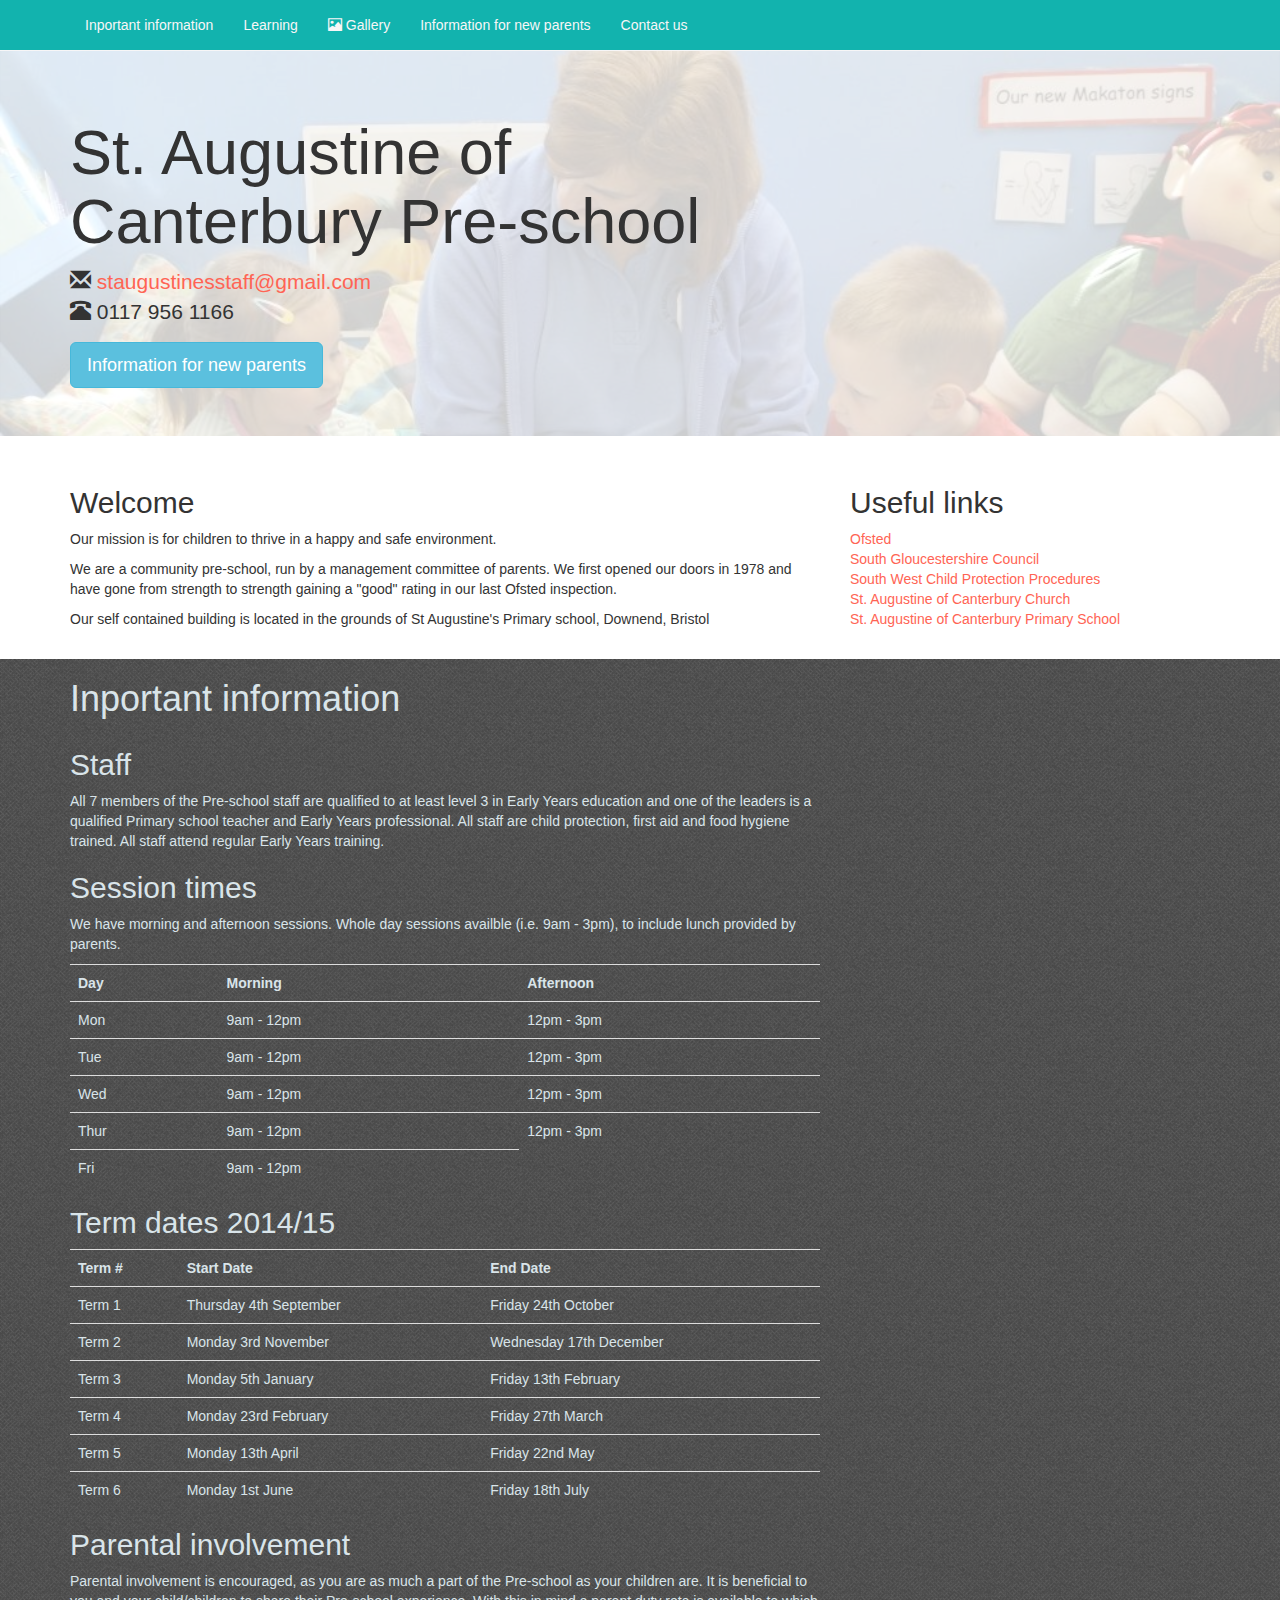
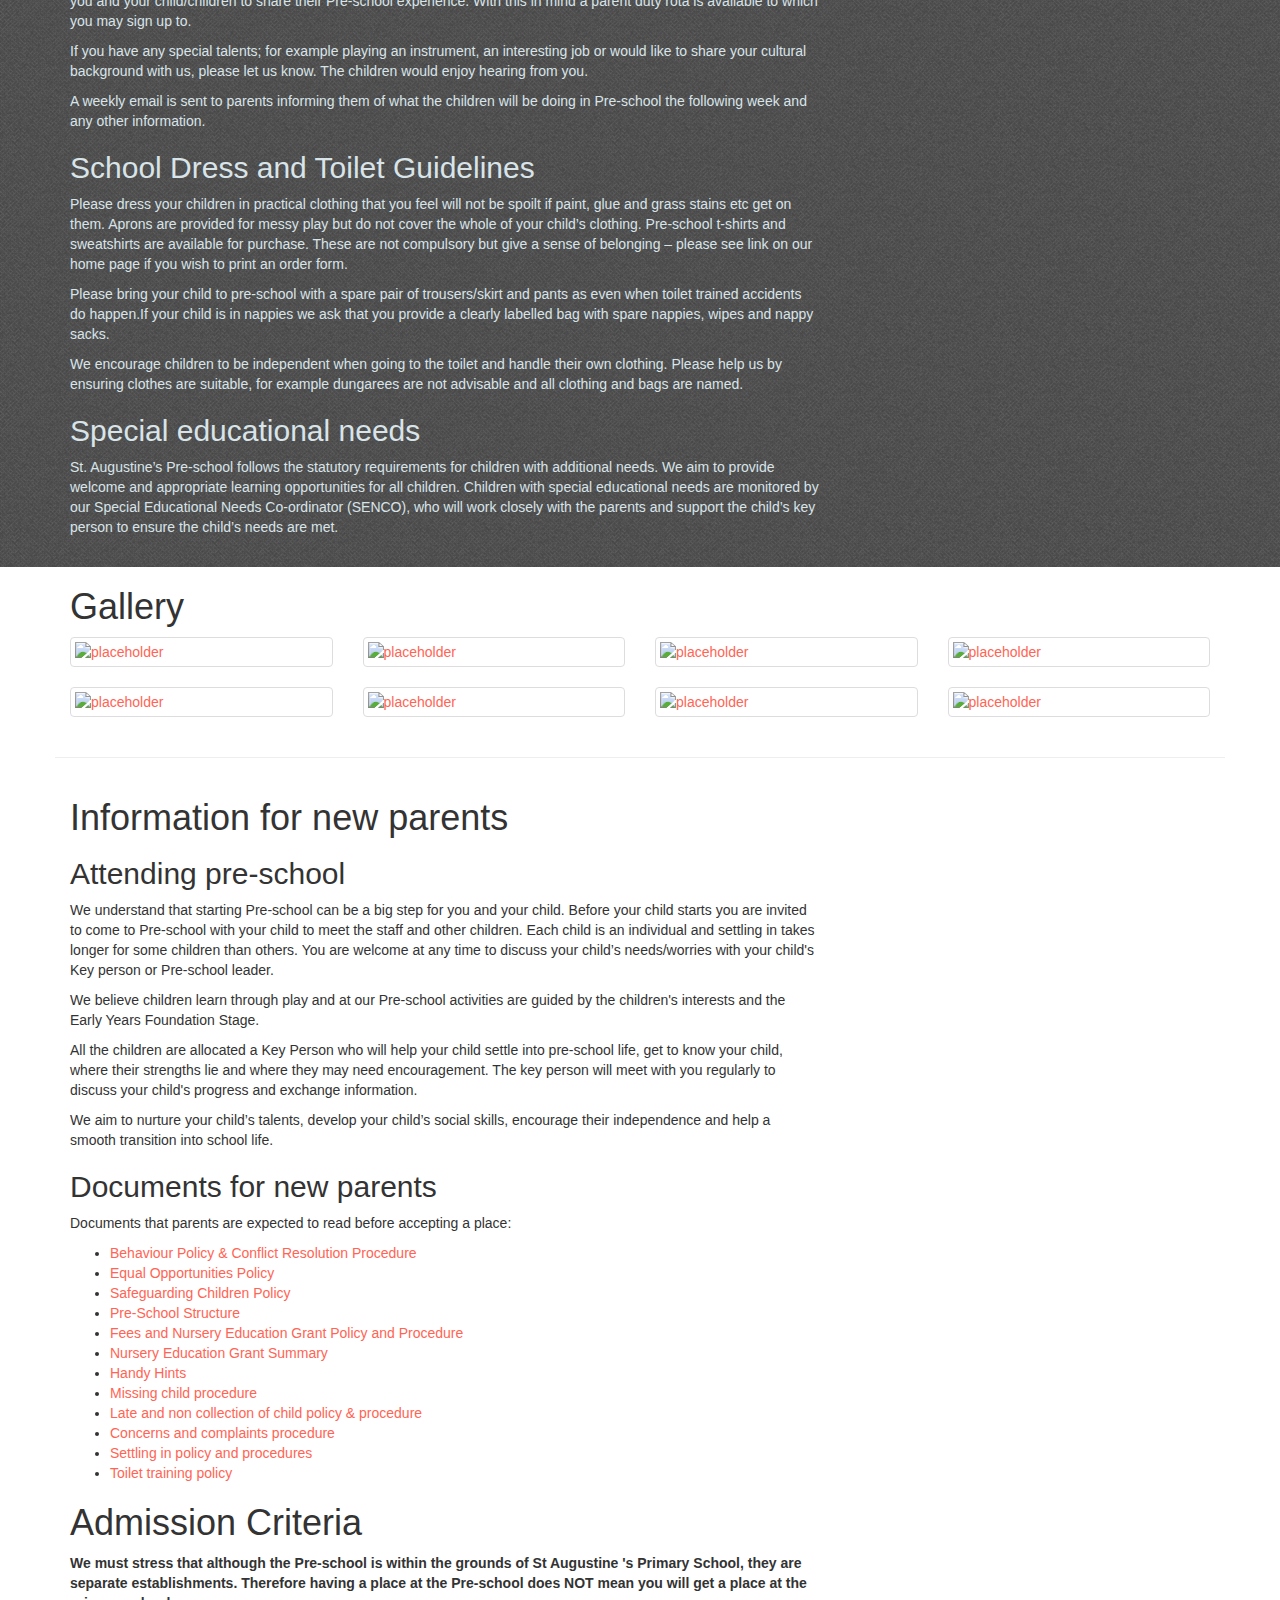
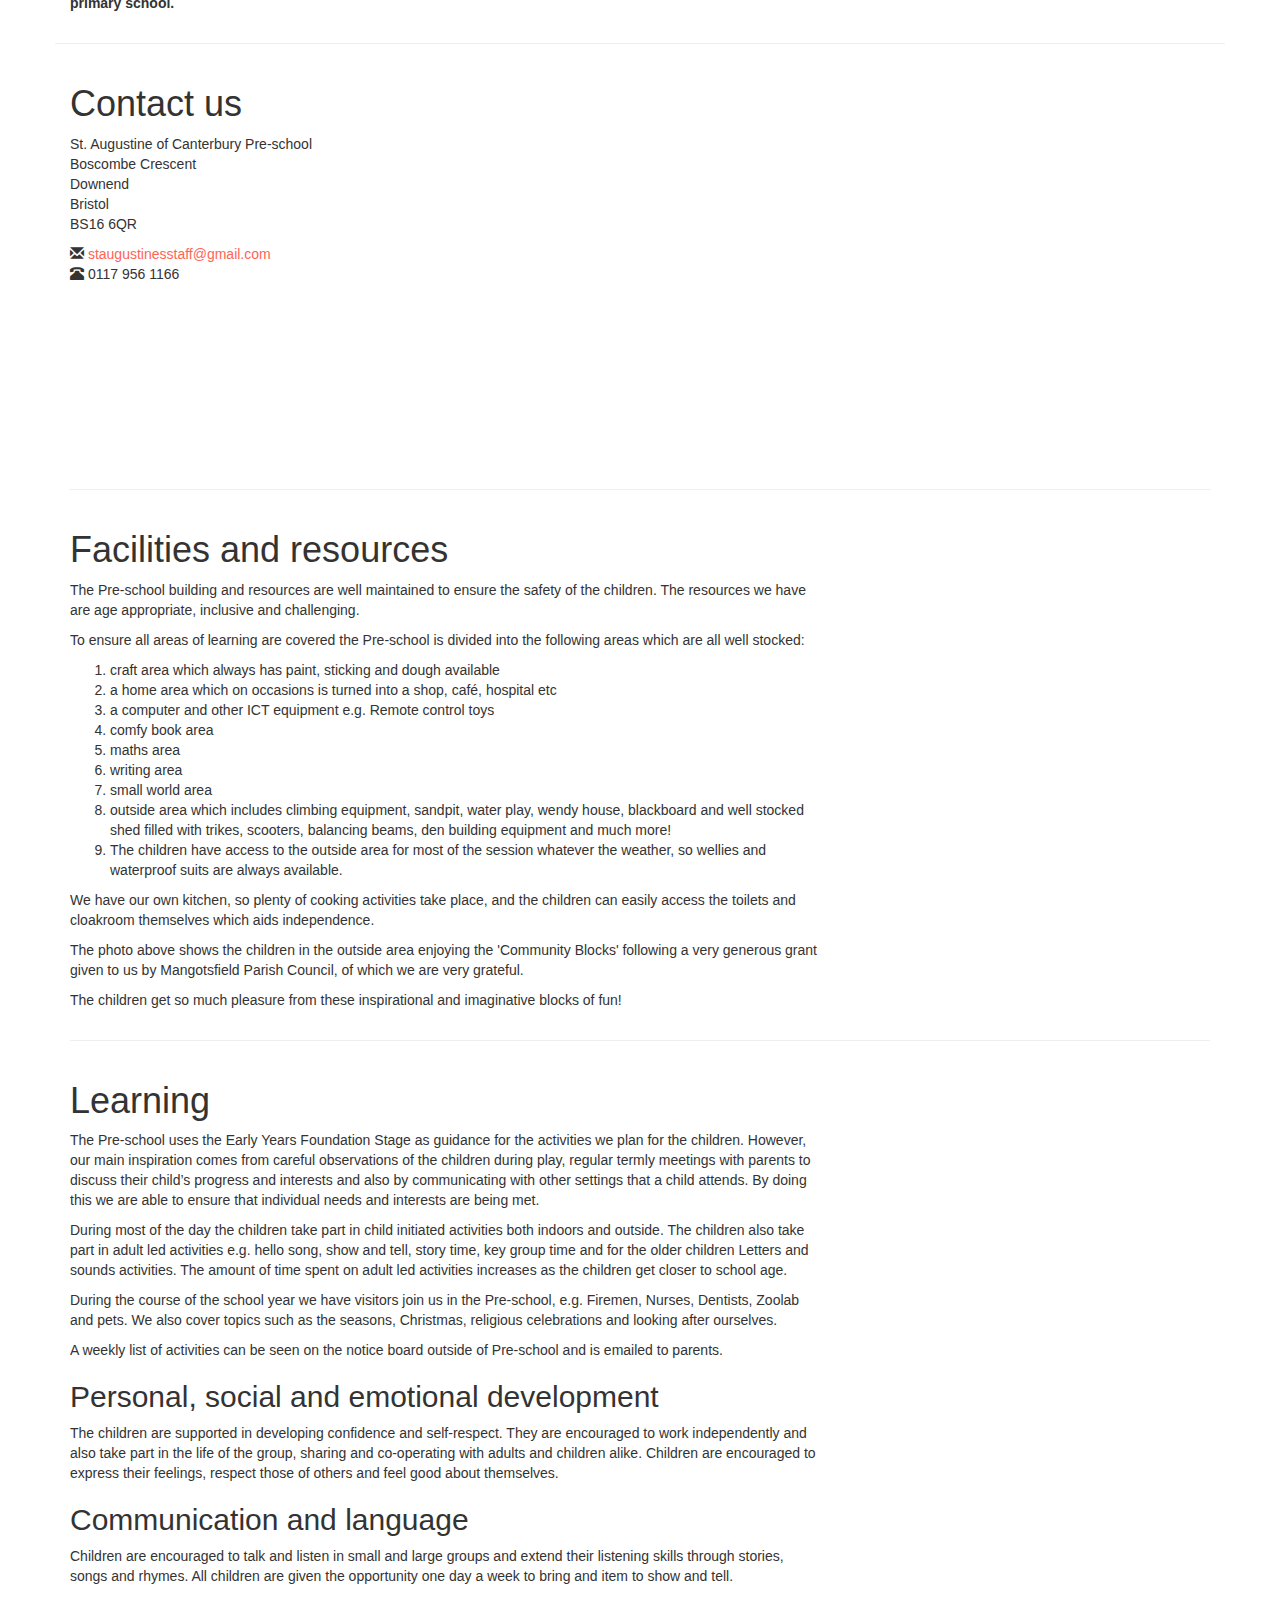
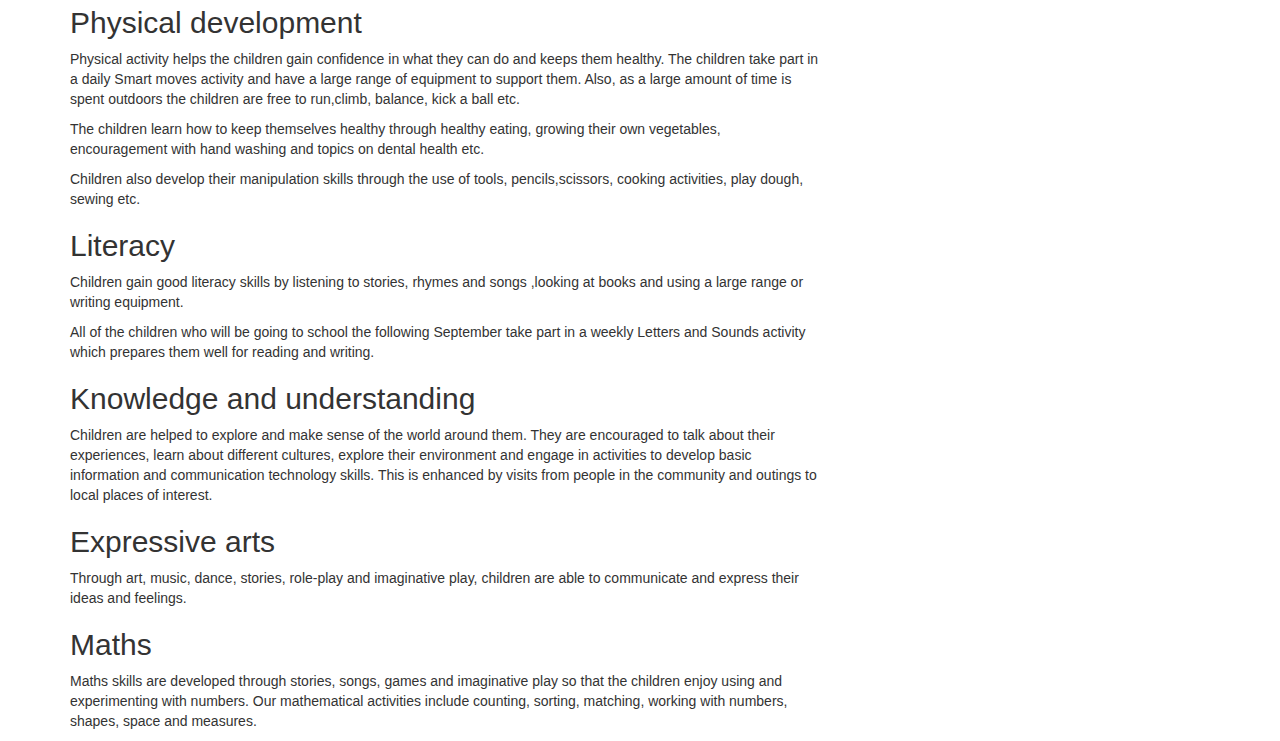
==== index.html @ 5555cdeb "Learning section and css colour scheme comments" ====
<!DOCTYPE html>
<html lang="en">
<head>
  <title>St. Augustine</title>
  <meta charset="utf-8">
  <meta name="viewport" content="width=device-width, initial-scale=1">
  <link rel="stylesheet" href="http://maxcdn.bootstrapcdn.com/bootstrap/3.2.0/css/bootstrap.min.css">
  <link rel="stylesheet" type="text/css" href="assets/css/standard.css">
  <link rel="icon" type="image/ico" href="assets/img/favicon.ico">
  <script src="https://ajax.googleapis.com/ajax/libs/jquery/1.11.1/jquery.min.js"></script>
  <script src="http://maxcdn.bootstrapcdn.com/bootstrap/3.2.0/js/bootstrap.min.js"></script>
</head>
<body>
	<nav class="navbar navbar-default navbar-fixed-top">
  <div class="container">
    <!-- Brand and toggle get grouped for better mobile display -->
    <div class="navbar-header">
      <button type="button" class="navbar-toggle collapsed" data-toggle="collapse" data-target="#bs-example-navbar-collapse-1">
        <span class="sr-only">Toggle navigation</span>
        <span class="icon-bar"></span>
        <span class="icon-bar"></span>
        <span class="icon-bar"></span>
      </button>
    </div>

    <!-- Collect the nav links, forms, and other content for toggling -->
    <div class="collapse navbar-collapse" id="bs-example-navbar-collapse-1">
      <ul class="nav navbar-nav">
      	<li><a href="#inportantInfo">Inportant information</a></li>
      	<li><a href="#learning">Learning</a></li>
        <li><a href="#gallery"><span class="glyphicon glyphicon-picture" aria-hidden="true"></span> Gallery</a></li>
        <li><a href="#newParents">Information for new parents</a></li>
        <li><a href="#contactUs">Contact us</a></li>
      </ul>
    </div><!-- /.navbar-collapse -->
  </div><!-- /.container-fluid -->
</nav>
	<div class="jumbotron banner-img">
		<div class="container">
			<div class="row">
				<div class="col-sm-8">
					<h1>St. Augustine of Canterbury Pre-school</h1>
					<p><span class="glyphicon glyphicon-envelope" aria-hidden="true"></span> <a href="mailto:staugustinesstaff@gmail.com">staugustinesstaff@gmail.com</a><br><span class="glyphicon glyphicon-phone-alt" aria-hidden="true"></span> 0117 956 1166 </p>
					<a href="#new-parents" class="btn btn-info btn-lg">Information for new parents</a>
				</div>
			</div>
		</div>
	</div>
<div class="container">
	<div class="row">
	<div class="col-sm-8 col-xs-12">
		<h2>Welcome</h2>
		<p>Our mission is for children to thrive in a happy and safe environment.</p>
		<p>We are a community pre-school, run by a management committee of parents. We first opened our doors in 1978 and have gone from strength to strength gaining a "good" rating in our last Ofsted inspection.</p>
		<p>Our self contained building is located in the grounds of St Augustine's Primary school, Downend, Bristol</p>
		<br>
	</div>
		<div class="col-sm-4 col-xs-12">
		<h2>Useful links</h2>
		<ul class="list-unstyled">
			<li><a href="http://www.ofsted.gov.uk/" target="_blank">Ofsted</a></li>
			<li><a href="http://www.southglos.gov.uk/" target="_blank">South Gloucestershire Council</a></li>
			<li><a href="http://www.swcpp.org.uk/WebHelp/kidkare3.htm" target="_blank">South West Child Protection Procedures</a></li>
			<li><a href="http://www.staugustinesbristol.com/" target="_blank">St. Augustine of Canterbury Church</a></li>
			<li><a href="http://www.staugustine-school.com/" target="_blank">St. Augustine of Canterbury Primary School</a></li>
		</ul>
	</div>
	</div>
	</div>
	<div class="container-fluid fabricDark">
	<div class="container fabricText">
	<div class="row" id="inportantInfo">
		<div class="col-sm-8">
		<h1>Inportant information</h1>
		</div>
		<div class="col-sm-8">
			<h2>Staff</h2>
			<p>All 7 members of the Pre-school staff are qualified to at least level 3 in Early Years education and one of the leaders is a qualified Primary school teacher and Early Years professional. All  staff are child protection, first aid and food hygiene trained. All staff attend regular Early Years training.</p>
			<h2>Session times</h2>
		<p>We have morning and afternoon sessions. Whole day sessions availble (i.e. 9am - 3pm), to include lunch provided by parents.</p>
		<table class="table">
			<tr>
				<th>Day</th>
				<th>Morning</th>
				<th>Afternoon</th>
			</tr>
			<tr>
				<td>Mon</td>
				<td>9am - 12pm</td>
				<td>12pm - 3pm</td>
			</tr>
			<tr>
				<td>Tue</td>
				<td>9am - 12pm</td>
				<td>12pm - 3pm</td>
			</tr>
			<tr>
				<td>Wed</td>
				<td>9am - 12pm</td>
				<td>12pm - 3pm</td>
			</tr>
			<tr>
				<td>Thur</td>
				<td>9am - 12pm</td>
				<td>12pm - 3pm</td>
			</tr>
			<tr>
				<td>Fri</td>
				<td>9am - 12pm</td>
			</tr>
		</table>
		<h2>Term dates 2014/15</h2>
		<table class="table">
			<tr>
				<th>Term #</th>
				<th>Start Date</th>
				<th>End Date</th>
			</tr>
			<tr>
				<td>Term 1</td>
				<td>Thursday 4th September</td>
				<td>Friday 24th October</td>
			</tr>
			<tr>
				<td>Term 2</td>
				<td>Monday 3rd November</td>
				<td>Wednesday 17th December</td>
			</tr>
			<tr>
				<td>Term 3</td>
				<td>Monday 5th January</td>
				<td>Friday 13th February</td>
			</tr>
			<tr>
				<td>Term 4</td>
				<td>Monday 23rd February</td>
				<td>Friday 27th March</td>
			</tr>
			<tr>
				<td>Term 5</td>
				<td>Monday 13th April</td>
				<td>Friday 22nd May</td>
			</tr>
			<tr>
				<td>Term 6</td>
				<td>Monday 1st June</td>
				<td>Friday 18th July</td>
			</tr>
		</table>
			<h2>Parental involvement</h2>
			<p>Parental involvement is encouraged, as you are as much a part of the Pre-school as your children are.  It is beneficial to you and your child/children to share their Pre-school experience.  With this in mind a parent duty rota is available to which you may sign up to.</p>
			<p>If you have any special talents; for example playing an instrument, an interesting job or would like to share your cultural background with us, please let us know. The children would enjoy hearing from you.</p>
			<p>A weekly email is sent to parents informing them of what the children will be doing in Pre-school the following week and any other information.</p>
			<h2>School Dress and Toilet Guidelines</h2>
			<p>Please dress your children in practical clothing that you feel will not be spoilt if paint, glue and grass stains etc get on them. Aprons are provided for messy play but do not cover the whole of your child’s clothing. Pre-school t-shirts and sweatshirts are available for purchase. These are not compulsory but give a sense of belonging – please see link on our home page if you wish to print an order form.</p>
			<p>Please bring your child to pre-school with a spare pair of trousers/skirt and pants as even when toilet trained accidents do happen.If your child is in nappies we ask that you provide a clearly labelled bag with spare nappies, wipes and nappy sacks.</p>
			<p>We encourage children to be independent when going to the toilet and handle their own clothing.  Please help us by ensuring clothes are suitable, for example dungarees are not advisable and all clothing and bags are named.</p>
			<h2>Special educational needs</h2>
			<p>St. Augustine’s Pre-school follows the statutory requirements for children with additional needs.  We aim to provide welcome and appropriate learning opportunities for all children.  Children with special educational needs are monitored by our Special Educational Needs Co-ordinator (SENCO), who will work closely with the parents and support the child’s key person to ensure the child’s needs are met.</p>
			<br>
		</div>
	</div>
	</div>
	</div>
	<div class="container">
	<div class="row" id="gallery">
		<div class="col-sm-12">
			<h1>Gallery</h1>
		</div>
		<div class="col-xs-6 col-md-3">
	    	<a href="#" class="thumbnail">
	      		<img width="100%" src="http://placehold.it/171x180" alt="placeholder">
	    	</a>
 		 </div>
 		 <div class="col-xs-6 col-md-3">
	    	<a href="#" class="thumbnail">
	      		<img width="100%" src="http://placehold.it/171x180" alt="placeholder">
	    	</a>
 		 </div>
 		 <div class="col-xs-6 col-md-3">
	    	<a href="#" class="thumbnail">
	      		<img width="100%" src="http://placehold.it/171x180" alt="placeholder">
	    	</a>
 		 </div>
 		 <div class="col-xs-6 col-md-3">
	    	<a href="#" class="thumbnail">
	      		<img width="100%" src="http://placehold.it/171x180" alt="placeholder">
	    	</a>
 		 </div>
 		 <div class="col-xs-6 col-md-3">
	    	<a href="#" class="thumbnail">
	      		<img width="100%" src="http://placehold.it/171x180" alt="placeholder">
	    	</a>
 		 </div>
 		 <div class="col-xs-6 col-md-3">
	    	<a href="#" class="thumbnail">
	      		<img width="100%" src="http://placehold.it/171x180" alt="placeholder">
	    	</a>
 		 </div>
 		 <div class="col-xs-6 col-md-3">
	    	<a href="#" class="thumbnail">
	      		<img width="100%" src="http://placehold.it/171x180" alt="placeholder">
	    	</a>
 		 </div>
 		 <div class="col-xs-6 col-md-3">
	    	<a href="#" class="thumbnail">
	      		<img width="100%" src="http://placehold.it/171x180" alt="placeholder">
	    	</a>
 		 </div>
	</div>
	<div class="row" id="newParents">
					<hr>
		<div class="col-sm-8">
			<h1>Information for new parents</h1>
			<h2>Attending pre-school</h2>
			<p>We understand that starting Pre-school can be a big step for you and your child. Before your child starts you are invited to come to Pre-school with your child to meet the staff and other children. Each child is an individual and settling in takes longer for some children than others. You are welcome at any time to discuss your child’s needs/worries with your child's Key person or Pre-school leader.</p>
			<p>We believe children learn through play and at our Pre-school activities are guided by the children's interests and the Early Years Foundation Stage.</p>
			<p>All the children are allocated a Key Person who will help your child settle into pre-school life, get to know your child, where their strengths lie and where they may need encouragement. The key person  will meet with you regularly to discuss your child's progress and exchange information.</p>
			<p>We aim to nurture your child’s talents, develop your child’s social skills, encourage their independence and help a smooth transition into school life.</p>
			<h2>Documents for new parents</h2>
			<p>Documents that parents are expected to read before accepting a place:</p>
				<ul><li><a href="">Behaviour Policy & Conflict Resolution Procedure</a></li>
				<li><a href="">Equal Opportunities Policy</a></li>
				<li><a href="">Safeguarding Children Policy</a></li>
				<li><a href="">Pre-School Structure</a></li>
				<li><a href="">Fees and Nursery Education Grant Policy and Procedure</a></li>
				<li><a href="">Nursery Education Grant Summary</a></li>
				<li><a href="">Handy Hints</a></li>
				<li><a href="">Missing child procedure</a></li>
				<li><a href="">Late and non collection of child policy & procedure</a></li>
				<li><a href="">Concerns and complaints procedure</a></li>
				<li><a href="">Settling in policy and procedures</a></li>
				<li><a href="">Toilet training policy</a></li></ul>
			<h1>Admission Criteria</h1>
			<p><strong>We must stress that although the Pre-school is within the grounds of St Augustine 's Primary School, they are separate establishments. Therefore having a place at the Pre-school does NOT mean you will get a place at the primary school.</strong></p>
		</div>
	</div>
	<div class="row" id="contactUs">
			<hr>
		<div class="col-sm-3">
			<h1>Contact us</h1>
				<p>St. Augustine of Canterbury Pre-school<br>
				Boscombe Crescent<br>
				Downend<br>
				Bristol <br>
				BS16 6QR</p>
				<p><span class="glyphicon glyphicon-envelope" aria-hidden="true"></span> <a href="mailto:staugustinesstaff@gmail.com">staugustinesstaff@gmail.com</a><br><span class="glyphicon glyphicon-phone-alt" aria-hidden="true"></span> 0117 956 1166 </p>
		</div>
		<div class="col-sm-9">
			<iframe width="100%" height="400px;" frameborder="0" style="border:0" src="https://www.google.com/maps/embed/v1/place?q=st%20augustine%20pre%20school%20downend&key=AIzaSyBv75PVzElVaCHd6P9ZrvHtXE7DgF4FG8g"></iframe>
		</div>
	</div>
	<hr>
	<div class="row">
		<div class="col-sm-8 col-xs-12">
			<h1>Facilities and resources</h1>
			<p>The Pre-school building and resources are well maintained to ensure the safety of the children. The resources we have are age appropriate, inclusive and challenging.</p>
			<p>To ensure all areas of learning are covered the Pre-school is divided into the following areas which are all well stocked:</p>
			<ol>
				<li>craft area which always has paint, sticking and dough available</li>
				<li>a home area which on occasions is turned into a shop, café, hospital etc</li>
				<li>a computer and other ICT equipment e.g. Remote control toys</li>
				<li>comfy book area</li>
				<li>maths area</li>
				<li>writing area</li>
				<li>small world area </li>
				<li>outside area which includes climbing equipment, sandpit, water play, wendy house, blackboard and well stocked shed filled with trikes, scooters, balancing beams, den building equipment and much more!</li>
				<li>The children have access to the outside area for most of the session whatever the weather, so wellies and waterproof suits are always available.</li>
			</ol>
			<p>We have our own kitchen, so plenty of cooking activities take place, and the children can easily access the toilets and cloakroom themselves which aids independence.</p>
			<p>The photo above shows the children in the outside area enjoying the 'Community Blocks'  following a very generous grant given to us by Mangotsfield Parish Council, of which we are very grateful.</p>
			<p>The children get so much pleasure from these inspirational and imaginative blocks of fun!</p>
		</div>
	</div>
	<hr>
	<div class="row">
		<div class="col-sm-8">
			<h1>Learning</h1>
			<p>The Pre-school uses the Early Years Foundation Stage as guidance for the activities we plan for the children.  However, our main inspiration comes from careful observations of the children during play, regular termly meetings with parents to discuss their child’s progress and interests and also by communicating with other settings that a child attends.  By doing this we are able to ensure that individual needs and interests are being met.</p>
			<p>During most of the day the children take part in child initiated activities both indoors and outside. The children also take part in adult led activities e.g. hello song, show and tell, story time, key group time and for the older children Letters and sounds activities. The amount of time spent on adult led activities increases  as the children get closer to school age.</p> 
			<p>During the course of the school year we have visitors join us in the Pre-school, e.g. Firemen, Nurses, Dentists, Zoolab and pets.  We also cover topics such as the seasons, Christmas, religious celebrations and looking after ourselves.</p> 
			<p>A weekly list of activities can be seen on the notice board outside of Pre-school and is emailed to parents.</p>
			<h2>Personal, social and emotional development</h2>
			<p>The children are supported in developing confidence and self-respect. They are encouraged to work independently and also take part in the life of the group, sharing and co-operating with adults and children alike. Children are encouraged to express their feelings, respect those of others and feel good about themselves.</p>
			<h2>Communication and language</h2>
			<p>Children are encouraged to talk and listen in small and large groups and extend their listening skills through stories, songs and rhymes. All children are given the opportunity one day a week to bring and item to show and tell.</p>
			<h2>Physical development</h2>
			<p>Physical activity helps the children gain confidence in what they can do and keeps them healthy. The children take part in a daily Smart moves activity and have a large range of equipment to support them. Also, as a large amount of time is spent outdoors the children are free to run,climb, balance, kick a ball etc.</p>
			<p>The children learn how to keep themselves healthy through healthy eating, growing their own vegetables, encouragement with hand washing and topics on dental health etc.</p>
			<p>Children also develop their manipulation skills through the use of tools, pencils,scissors, cooking activities, play dough, sewing etc.</p>
			<h2>Literacy</h2>
			<p>Children gain good literacy skills by listening to stories, rhymes and songs ,looking at books and using a large range or writing equipment.</p>
			<p>All of the children who will be going to school the following September take part in a weekly Letters and Sounds activity which prepares them well for reading and writing.</p>
			<h2>Knowledge and understanding</h2>
			<p>Children are helped to explore and make sense of the world around them. They are encouraged to talk about their experiences, learn about different cultures, explore their environment and engage in activities to develop basic information and communication technology skills. This is enhanced by visits from people in the community and outings to local places of interest.</p>
			<h2>Expressive arts</h2>
			<p>Through art, music, dance, stories, role-play and imaginative play, children are able to communicate and express their ideas and feelings.</p>
			<h2>Maths</h2>
			<p>Maths skills are developed through stories, songs, games and imaginative play so that the children enjoy using and experimenting with numbers. Our mathematical activities include counting, sorting, matching, working with numbers, shapes, space and measures.</p>
		</div>
	</div>
</div>
</body>
</html>
---- assets/css/standard.css ----
/*colour scheme:
Green: #12B3AE
White: #F7F6F7
Orange: #FF6454
Grey: #676567
light-grey: #D9E4E9
*/

.banner-img {
	background-image: url('img/banner.svg');
	background-repeat: no-repeat;
	background-size: 100%;
}


.fabricDark {
	background-image: url('img/tweed.png');
}

.fabricText {
	color: #D9E4E9;
}

.navbar-default {
	background-color: #12B3AE;
	border-color: #F7F6F7;
	color: #F7F6F7;
}

.navbar-default .navbar-nav>li>a {
color: #F7F6F7;
}

.navbar-default .navbar-toggle .icon-bar {
background-color: #F7F6F7;
}

a {
	color:#FF6454;
}

a:hover {
	color:#FF6454;
}

.navbar-default .navbar-nav>.active>a {
	color: #000000;
	background-color: #F7F6F7;
}

body { padding-top: 50px; }

@media screen and (max-width: 480px) {
    .banner-img {
    	background-image: url('img/banner-mobile.svg');
    }
}
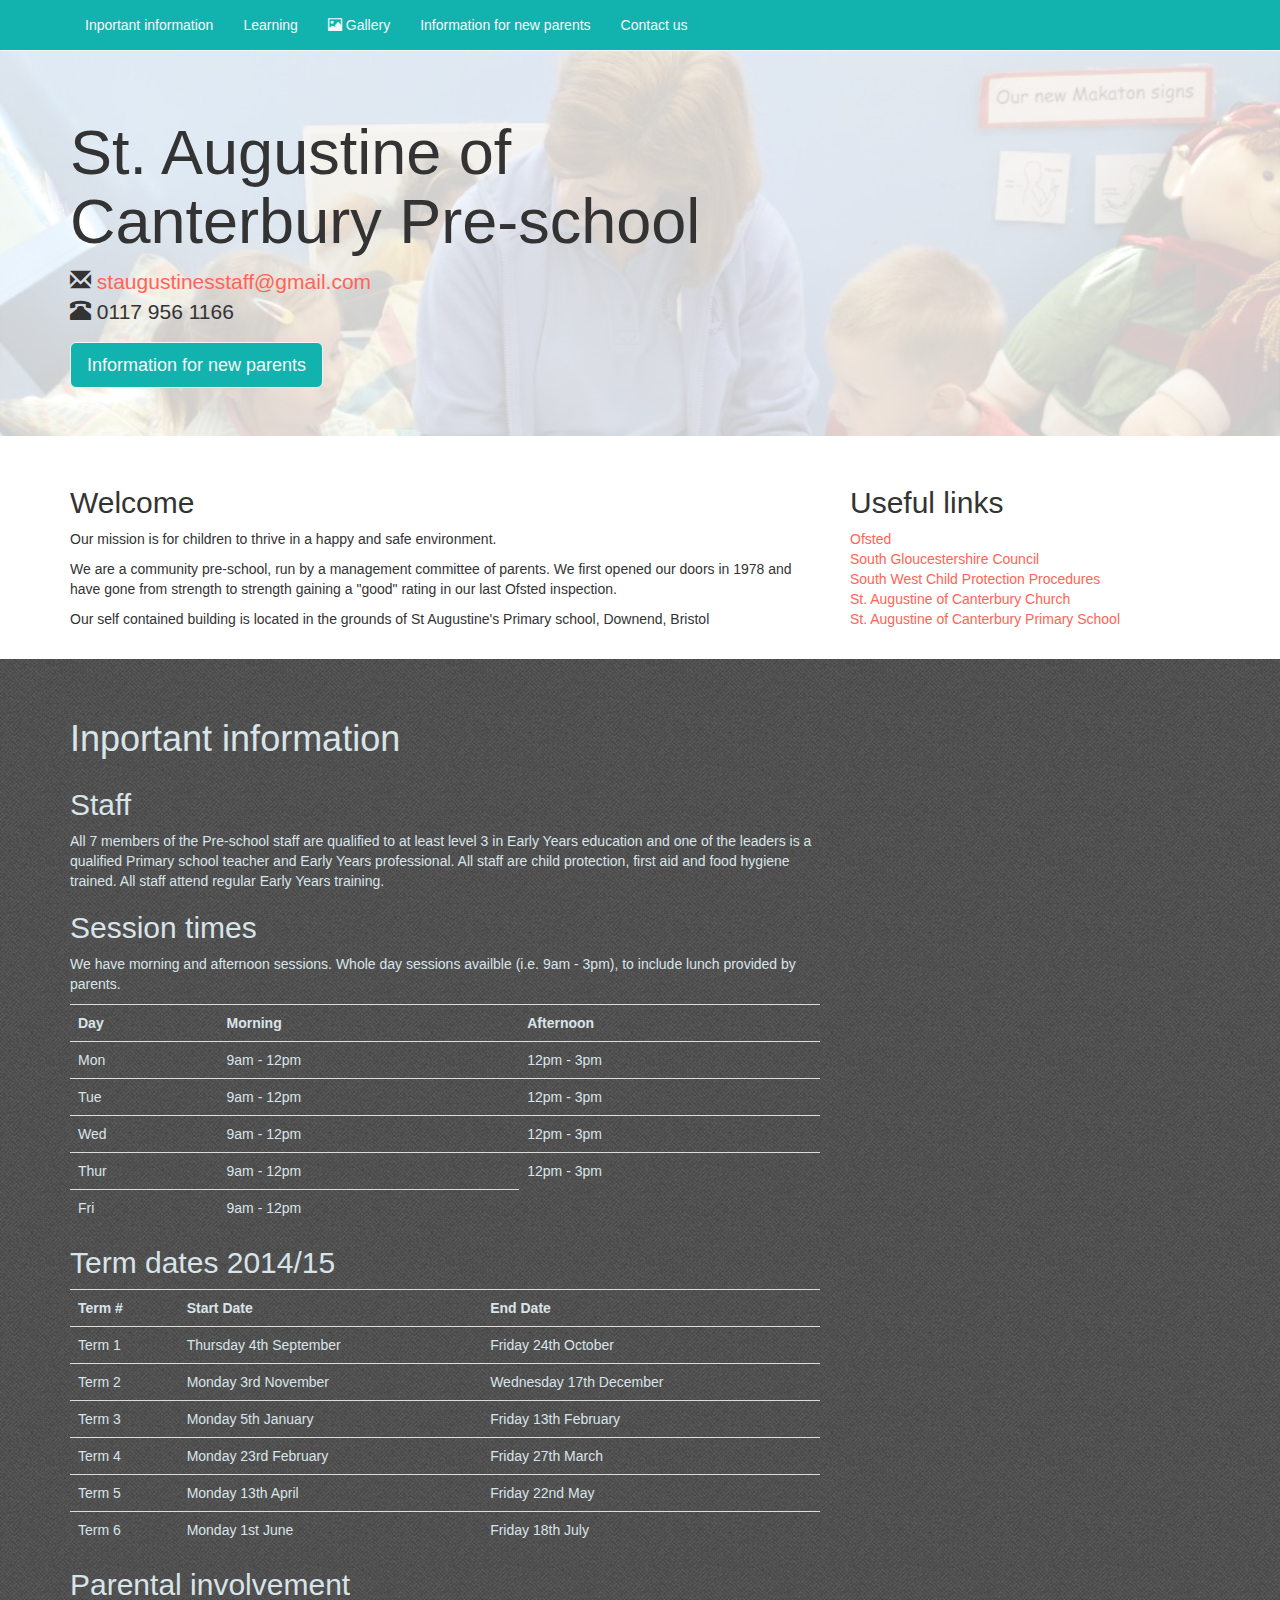
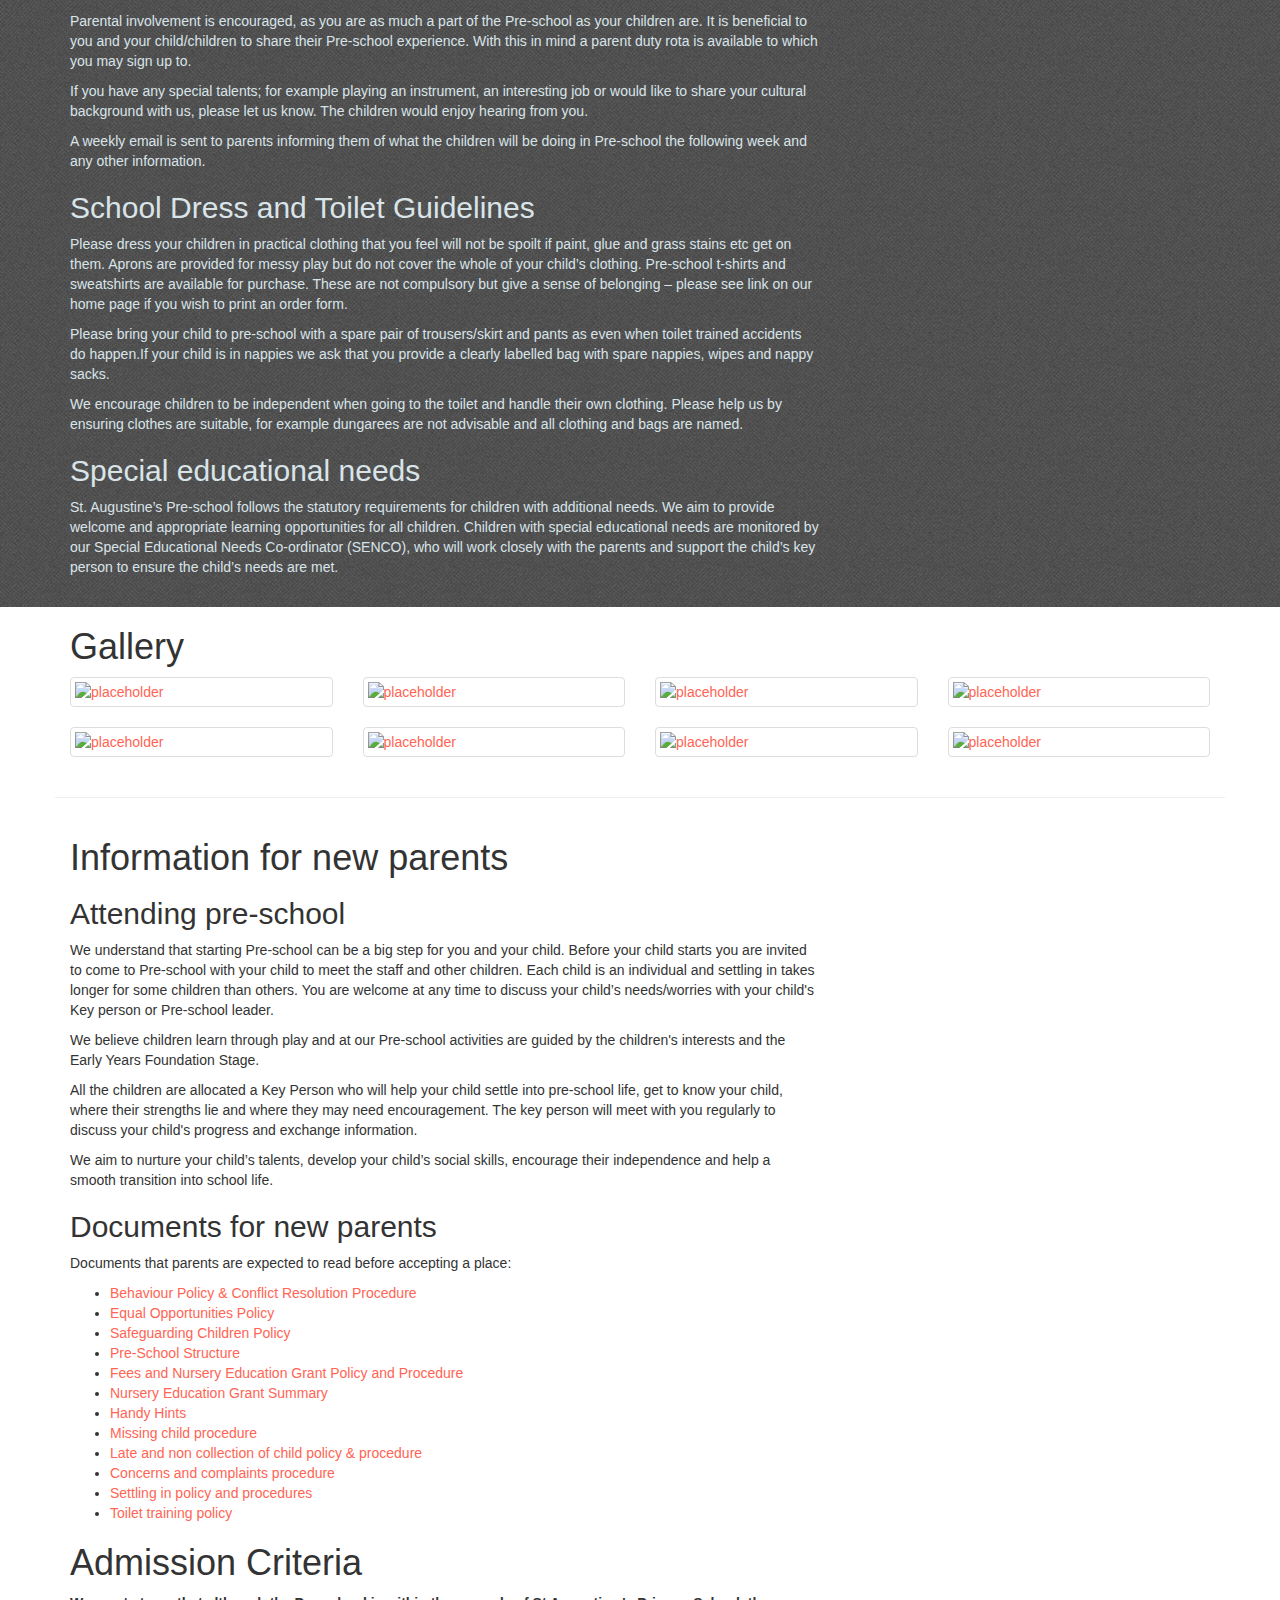
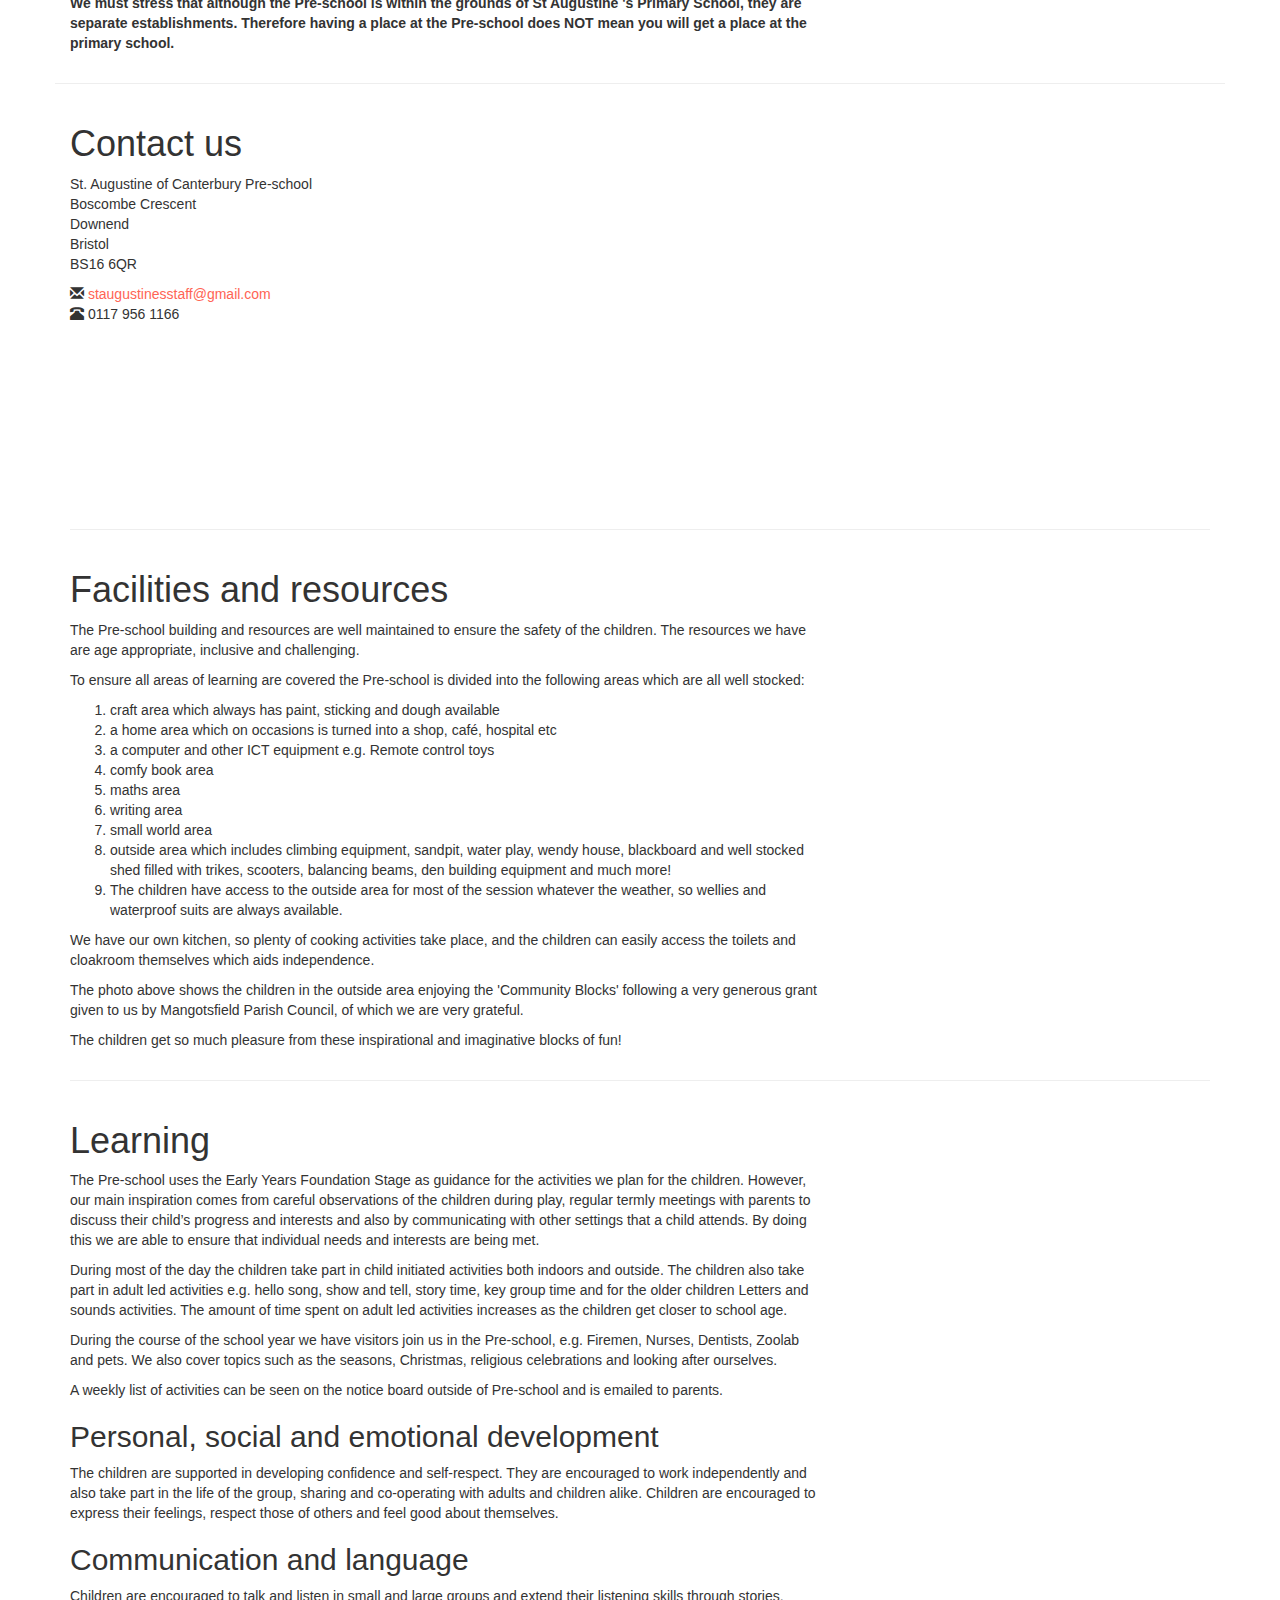
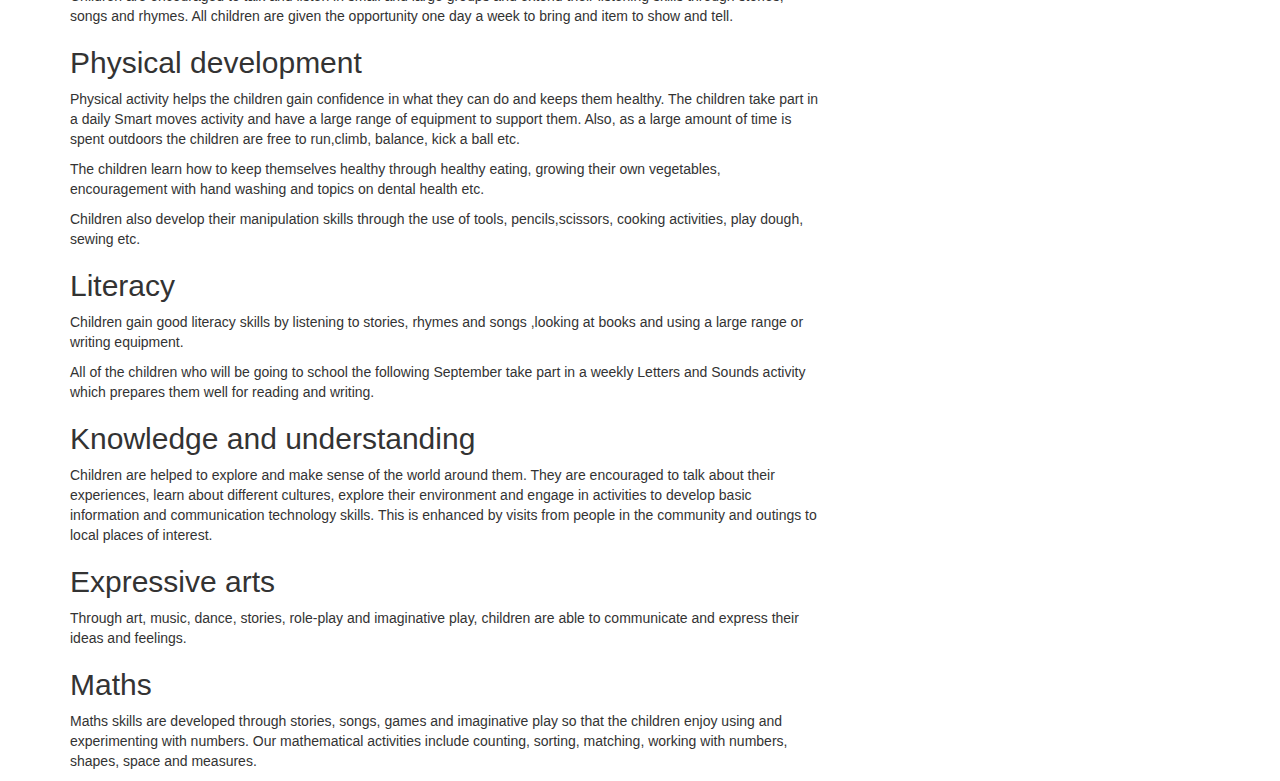
==== commit 4af750b4: "fixed button" ====
--- a/index.html
+++ b/index.html
@@ -41,7 +41,7 @@
 				<div class="col-sm-8">
 					<h1>St. Augustine of Canterbury Pre-school</h1>
 					<p><span class="glyphicon glyphicon-envelope" aria-hidden="true"></span> <a href="mailto:staugustinesstaff@gmail.com">staugustinesstaff@gmail.com</a><br><span class="glyphicon glyphicon-phone-alt" aria-hidden="true"></span> 0117 956 1166 </p>
-					<a href="#new-parents" class="btn btn-info btn-lg">Information for new parents</a>
+					<a href="#newParents" class="btn btn-info btn-lg">Information for new parents</a>
 				</div>
 			</div>
 		</div>
@@ -71,6 +71,7 @@
 	<div class="container fabricText">
 	<div class="row" id="inportantInfo">
 		<div class="col-sm-8">
+			<br><br>
 		<h1>Inportant information</h1>
 		</div>
 		<div class="col-sm-8">
--- a/assets/css/standard.css
+++ b/assets/css/standard.css
@@ -12,6 +12,16 @@
 	background-size: 100%;
 }
 
+.btn-info {
+color: #F7F6F7;
+background-color: #12B3AE;
+border-color: #F7F6F7;
+}
+
+.btn-info:hover {
+background-color:#13C0BA;
+border-color: #F7F6F7;
+}
 
 .fabricDark {
 	background-image: url('img/tweed.png');
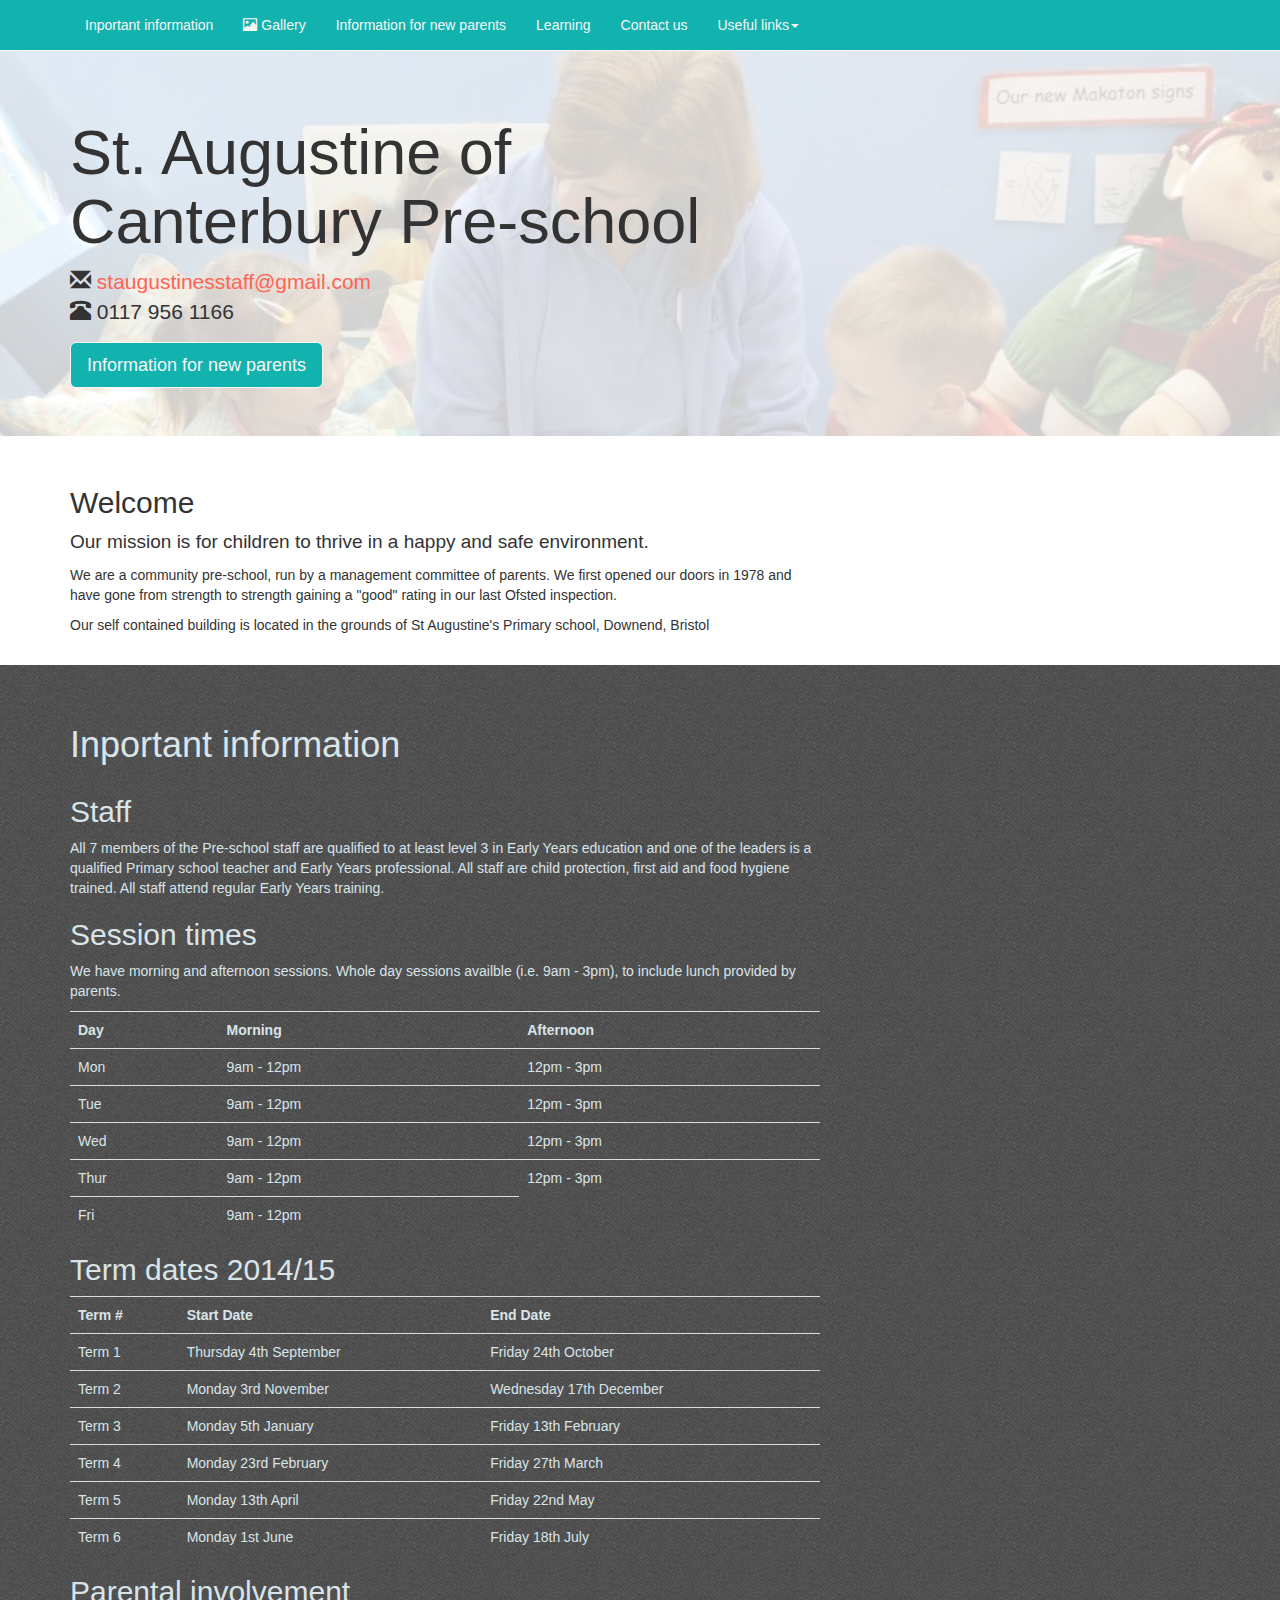
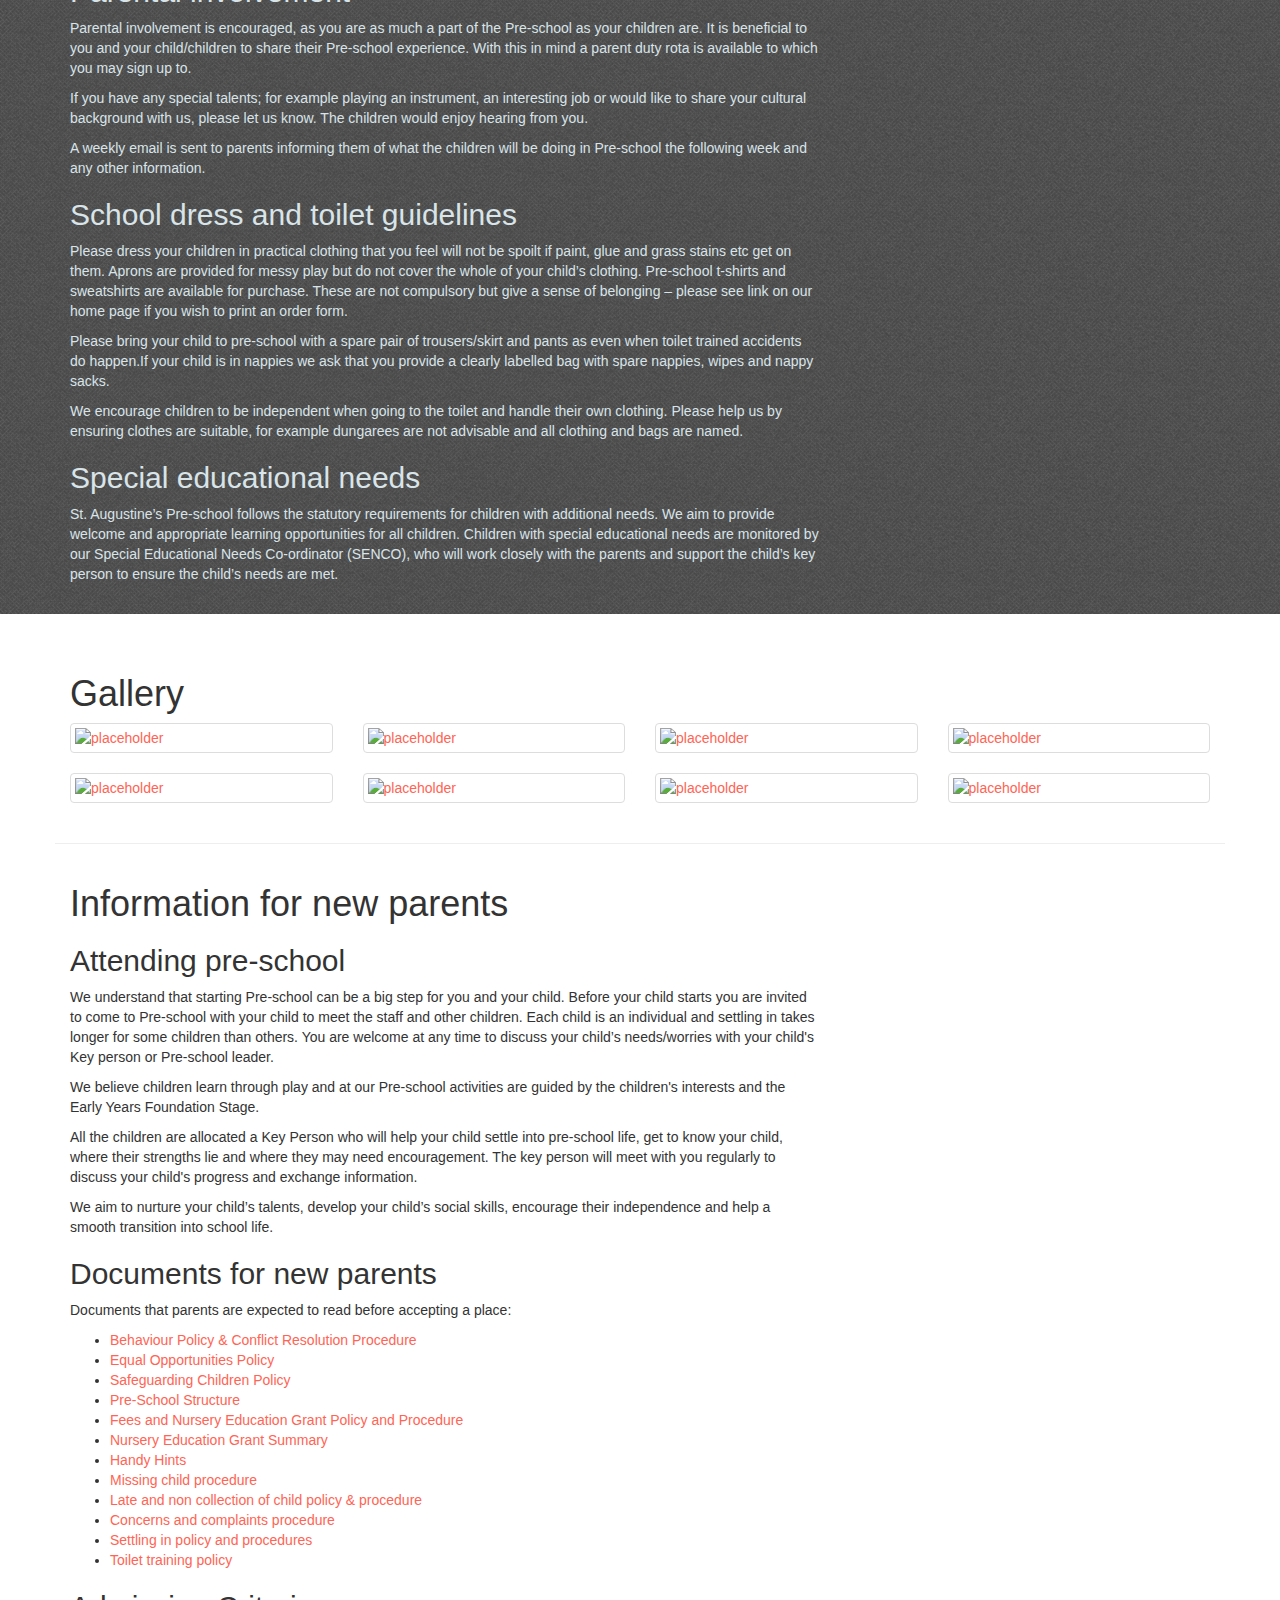
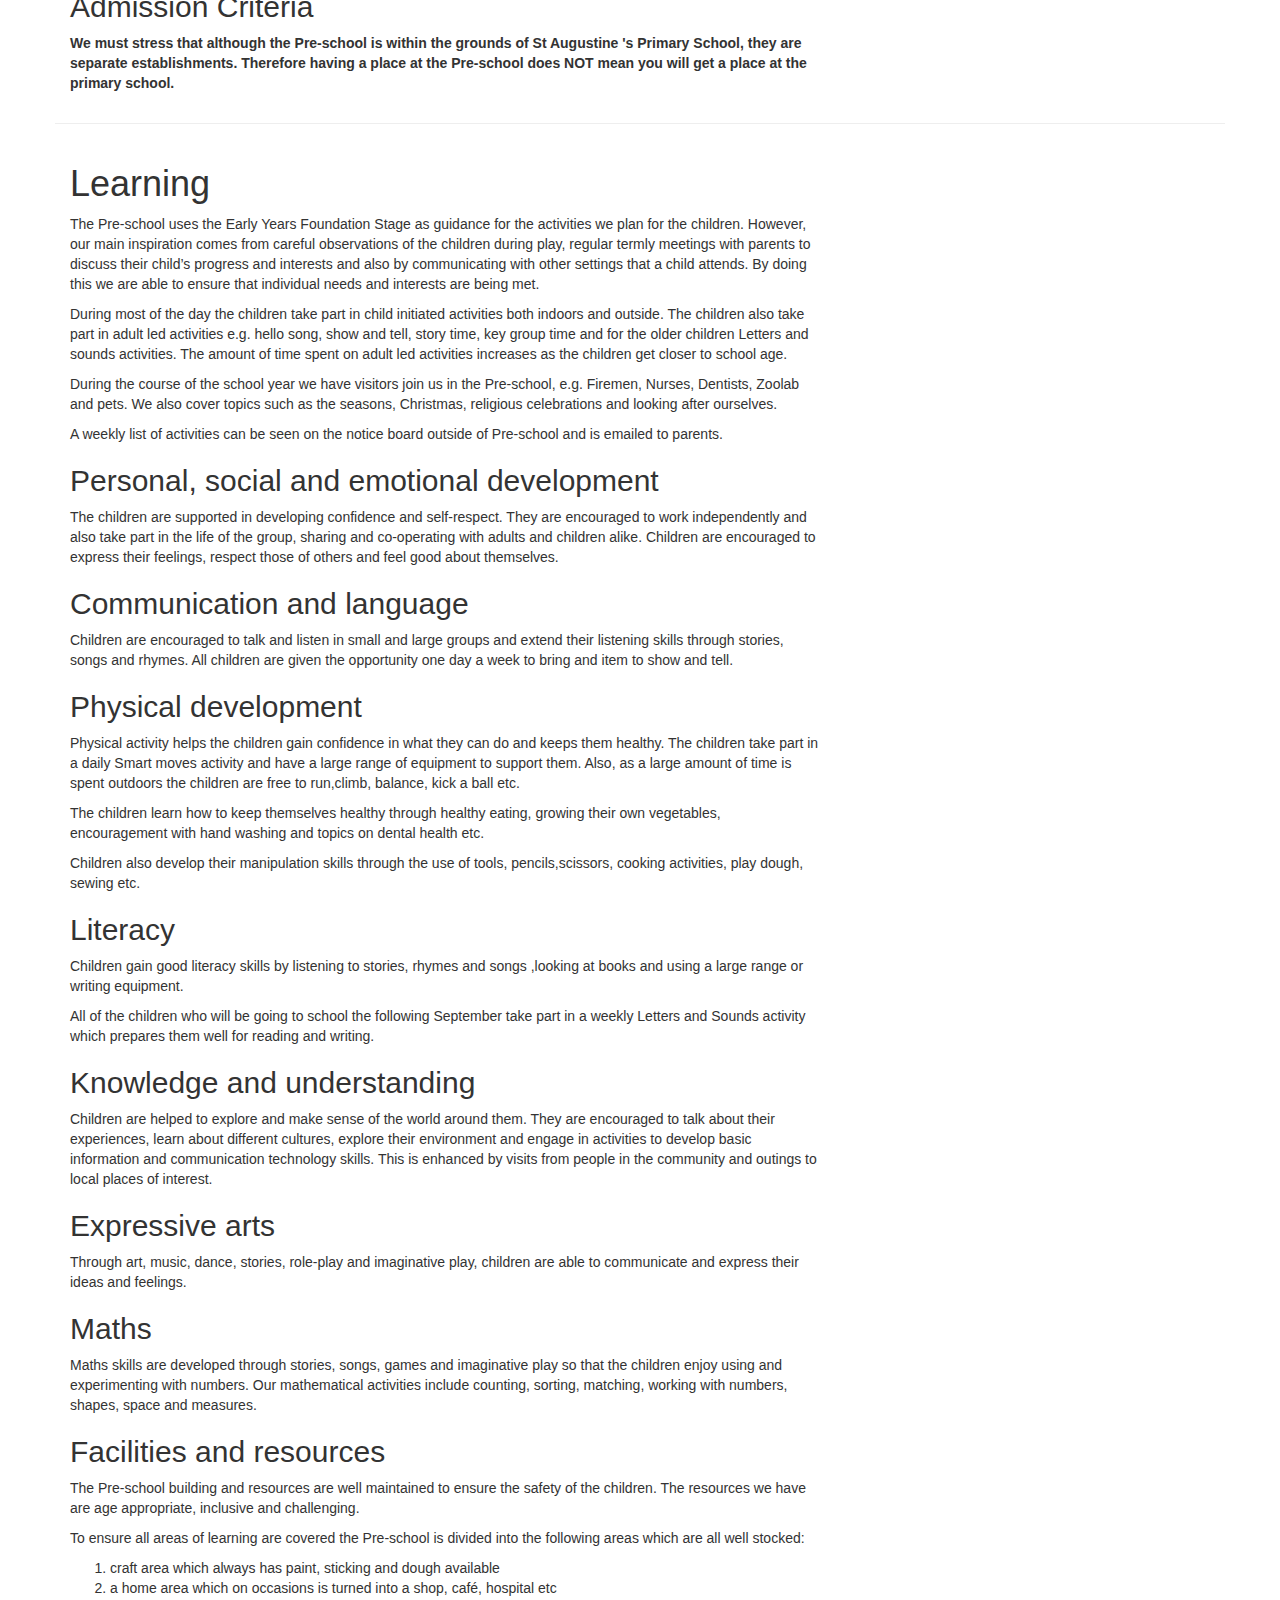
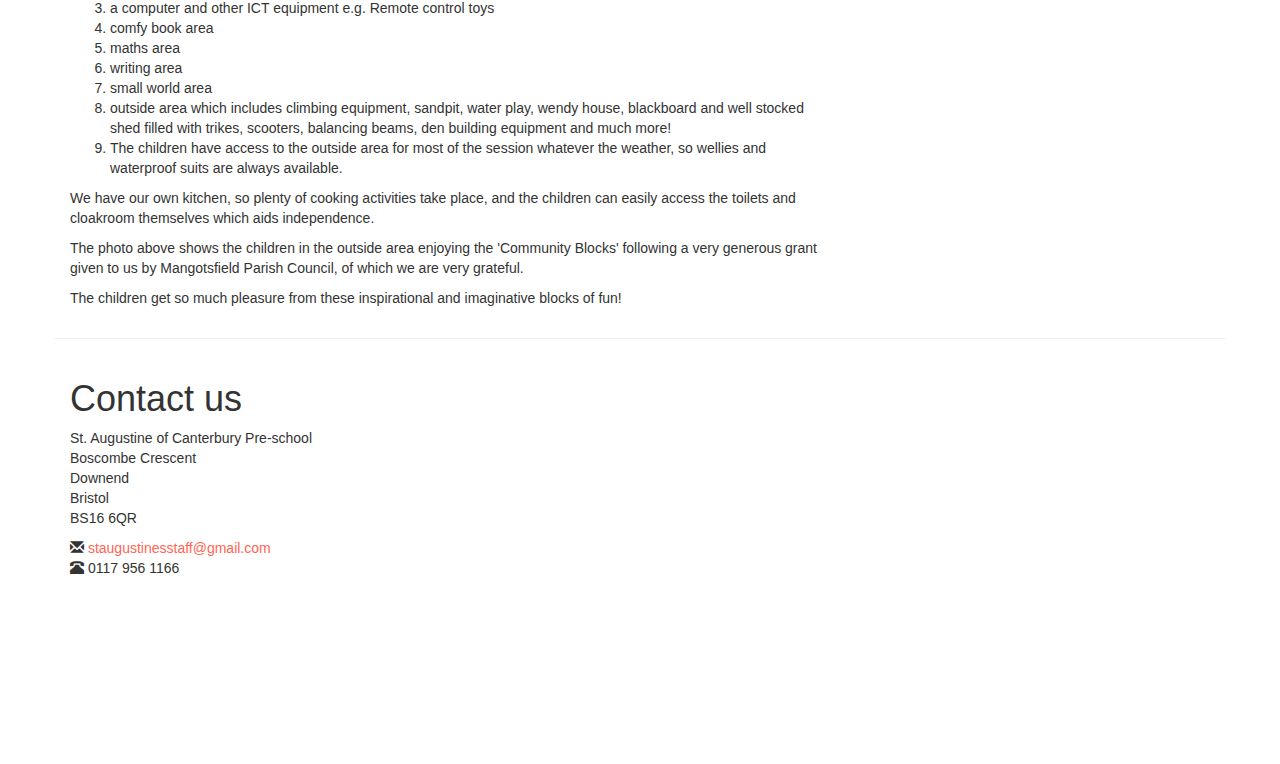
==== commit 0c242691: "Drop down of useful links in header, ordering of links and section resolved." ====
--- a/index.html
+++ b/index.html
@@ -27,10 +27,19 @@
     <div class="collapse navbar-collapse" id="bs-example-navbar-collapse-1">
       <ul class="nav navbar-nav">
       	<li><a href="#inportantInfo">Inportant information</a></li>
-      	<li><a href="#learning">Learning</a></li>
         <li><a href="#gallery"><span class="glyphicon glyphicon-picture" aria-hidden="true"></span> Gallery</a></li>
         <li><a href="#newParents">Information for new parents</a></li>
+        <li><a href="#learning">Learning</a></li>
         <li><a href="#contactUs">Contact us</a></li>
+        <li class="dropdown"><a class="dropdown-toggle" data-toggle="dropdown" href="#">Useful links<span class="caret"></span></a>
+          <ul class="dropdown-menu">
+            <li><a href="http://www.ofsted.gov.uk/" target="_blank">Ofsted</a></li>
+            <li><a href="http://www.southglos.gov.uk/" target="_blank">South Gloucestershire Council</a></li>
+            <li><a href="http://www.swcpp.org.uk/WebHelp/kidkare3.htm" target="_blank">South West Child Protection Procedures</a></li>
+            <li><a href="http://www.staugustinesbristol.com/" target="_blank">St. Augustine of Canterbury Church</a></li>
+            <li><a href="http://www.staugustine-school.com/" target="_blank">St. Augustine of Canterbury Primary School</a></li>
+          </ul>
+        </li>
       </ul>
     </div><!-- /.navbar-collapse -->
   </div><!-- /.container-fluid -->
@@ -50,20 +59,10 @@
 	<div class="row">
 	<div class="col-sm-8 col-xs-12">
 		<h2>Welcome</h2>
-		<p>Our mission is for children to thrive in a happy and safe environment.</p>
+		<p><span class="lead">Our mission is for children to thrive in a happy and safe environment.</span></p>
 		<p>We are a community pre-school, run by a management committee of parents. We first opened our doors in 1978 and have gone from strength to strength gaining a "good" rating in our last Ofsted inspection.</p>
 		<p>Our self contained building is located in the grounds of St Augustine's Primary school, Downend, Bristol</p>
 		<br>
-	</div>
-		<div class="col-sm-4 col-xs-12">
-		<h2>Useful links</h2>
-		<ul class="list-unstyled">
-			<li><a href="http://www.ofsted.gov.uk/" target="_blank">Ofsted</a></li>
-			<li><a href="http://www.southglos.gov.uk/" target="_blank">South Gloucestershire Council</a></li>
-			<li><a href="http://www.swcpp.org.uk/WebHelp/kidkare3.htm" target="_blank">South West Child Protection Procedures</a></li>
-			<li><a href="http://www.staugustinesbristol.com/" target="_blank">St. Augustine of Canterbury Church</a></li>
-			<li><a href="http://www.staugustine-school.com/" target="_blank">St. Augustine of Canterbury Primary School</a></li>
-		</ul>
 	</div>
 	</div>
 	</div>
@@ -152,7 +151,7 @@
 			<p>Parental involvement is encouraged, as you are as much a part of the Pre-school as your children are.  It is beneficial to you and your child/children to share their Pre-school experience.  With this in mind a parent duty rota is available to which you may sign up to.</p>
 			<p>If you have any special talents; for example playing an instrument, an interesting job or would like to share your cultural background with us, please let us know. The children would enjoy hearing from you.</p>
 			<p>A weekly email is sent to parents informing them of what the children will be doing in Pre-school the following week and any other information.</p>
-			<h2>School Dress and Toilet Guidelines</h2>
+			<h2>School dress and toilet guidelines</h2>
 			<p>Please dress your children in practical clothing that you feel will not be spoilt if paint, glue and grass stains etc get on them. Aprons are provided for messy play but do not cover the whole of your child’s clothing. Pre-school t-shirts and sweatshirts are available for purchase. These are not compulsory but give a sense of belonging – please see link on our home page if you wish to print an order form.</p>
 			<p>Please bring your child to pre-school with a spare pair of trousers/skirt and pants as even when toilet trained accidents do happen.If your child is in nappies we ask that you provide a clearly labelled bag with spare nappies, wipes and nappy sacks.</p>
 			<p>We encourage children to be independent when going to the toilet and handle their own clothing.  Please help us by ensuring clothes are suitable, for example dungarees are not advisable and all clothing and bags are named.</p>
@@ -166,6 +165,8 @@
 	<div class="container">
 	<div class="row" id="gallery">
 		<div class="col-sm-12">
+			<br>
+			<br>
 			<h1>Gallery</h1>
 		</div>
 		<div class="col-xs-6 col-md-3">
@@ -232,49 +233,12 @@
 				<li><a href="">Concerns and complaints procedure</a></li>
 				<li><a href="">Settling in policy and procedures</a></li>
 				<li><a href="">Toilet training policy</a></li></ul>
-			<h1>Admission Criteria</h1>
+			<h2>Admission Criteria</h2>
 			<p><strong>We must stress that although the Pre-school is within the grounds of St Augustine 's Primary School, they are separate establishments. Therefore having a place at the Pre-school does NOT mean you will get a place at the primary school.</strong></p>
 		</div>
 	</div>
-	<div class="row" id="contactUs">
-			<hr>
-		<div class="col-sm-3">
-			<h1>Contact us</h1>
-				<p>St. Augustine of Canterbury Pre-school<br>
-				Boscombe Crescent<br>
-				Downend<br>
-				Bristol <br>
-				BS16 6QR</p>
-				<p><span class="glyphicon glyphicon-envelope" aria-hidden="true"></span> <a href="mailto:staugustinesstaff@gmail.com">staugustinesstaff@gmail.com</a><br><span class="glyphicon glyphicon-phone-alt" aria-hidden="true"></span> 0117 956 1166 </p>
-		</div>
-		<div class="col-sm-9">
-			<iframe width="100%" height="400px;" frameborder="0" style="border:0" src="https://www.google.com/maps/embed/v1/place?q=st%20augustine%20pre%20school%20downend&key=AIzaSyBv75PVzElVaCHd6P9ZrvHtXE7DgF4FG8g"></iframe>
-		</div>
-	</div>
-	<hr>
-	<div class="row">
-		<div class="col-sm-8 col-xs-12">
-			<h1>Facilities and resources</h1>
-			<p>The Pre-school building and resources are well maintained to ensure the safety of the children. The resources we have are age appropriate, inclusive and challenging.</p>
-			<p>To ensure all areas of learning are covered the Pre-school is divided into the following areas which are all well stocked:</p>
-			<ol>
-				<li>craft area which always has paint, sticking and dough available</li>
-				<li>a home area which on occasions is turned into a shop, café, hospital etc</li>
-				<li>a computer and other ICT equipment e.g. Remote control toys</li>
-				<li>comfy book area</li>
-				<li>maths area</li>
-				<li>writing area</li>
-				<li>small world area </li>
-				<li>outside area which includes climbing equipment, sandpit, water play, wendy house, blackboard and well stocked shed filled with trikes, scooters, balancing beams, den building equipment and much more!</li>
-				<li>The children have access to the outside area for most of the session whatever the weather, so wellies and waterproof suits are always available.</li>
-			</ol>
-			<p>We have our own kitchen, so plenty of cooking activities take place, and the children can easily access the toilets and cloakroom themselves which aids independence.</p>
-			<p>The photo above shows the children in the outside area enjoying the 'Community Blocks'  following a very generous grant given to us by Mangotsfield Parish Council, of which we are very grateful.</p>
-			<p>The children get so much pleasure from these inspirational and imaginative blocks of fun!</p>
-		</div>
-	</div>
-	<hr>
-	<div class="row">
+	<div class="row" id="learning">
+		<hr>
 		<div class="col-sm-8">
 			<h1>Learning</h1>
 			<p>The Pre-school uses the Early Years Foundation Stage as guidance for the activities we plan for the children.  However, our main inspiration comes from careful observations of the children during play, regular termly meetings with parents to discuss their child’s progress and interests and also by communicating with other settings that a child attends.  By doing this we are able to ensure that individual needs and interests are being met.</p>
@@ -298,8 +262,40 @@
 			<p>Through art, music, dance, stories, role-play and imaginative play, children are able to communicate and express their ideas and feelings.</p>
 			<h2>Maths</h2>
 			<p>Maths skills are developed through stories, songs, games and imaginative play so that the children enjoy using and experimenting with numbers. Our mathematical activities include counting, sorting, matching, working with numbers, shapes, space and measures.</p>
-		</div>
-	</div>
-</div>
+			<h2>Facilities and resources</h2>
+			<p>The Pre-school building and resources are well maintained to ensure the safety of the children. The resources we have are age appropriate, inclusive and challenging.</p>
+			<p>To ensure all areas of learning are covered the Pre-school is divided into the following areas which are all well stocked:</p>
+			<ol>
+				<li>craft area which always has paint, sticking and dough available</li>
+				<li>a home area which on occasions is turned into a shop, café, hospital etc</li>
+				<li>a computer and other ICT equipment e.g. Remote control toys</li>
+				<li>comfy book area</li>
+				<li>maths area</li>
+				<li>writing area</li>
+				<li>small world area </li>
+				<li>outside area which includes climbing equipment, sandpit, water play, wendy house, blackboard and well stocked shed filled with trikes, scooters, balancing beams, den building equipment and much more!</li>
+				<li>The children have access to the outside area for most of the session whatever the weather, so wellies and waterproof suits are always available.</li>
+			</ol>
+			<p>We have our own kitchen, so plenty of cooking activities take place, and the children can easily access the toilets and cloakroom themselves which aids independence.</p>
+			<p>The photo above shows the children in the outside area enjoying the 'Community Blocks'  following a very generous grant given to us by Mangotsfield Parish Council, of which we are very grateful.</p>
+			<p>The children get so much pleasure from these inspirational and imaginative blocks of fun!</p>
+		</div>
+	</div>
+	<div class="row" id="contactUs">
+			<hr>
+		<div class="col-sm-3">
+			<h1>Contact us</h1>
+				<p>St. Augustine of Canterbury Pre-school<br>
+				Boscombe Crescent<br>
+				Downend<br>
+				Bristol <br>
+				BS16 6QR</p>
+				<p><span class="glyphicon glyphicon-envelope" aria-hidden="true"></span> <a href="mailto:staugustinesstaff@gmail.com">staugustinesstaff@gmail.com</a><br><span class="glyphicon glyphicon-phone-alt" aria-hidden="true"></span> 0117 956 1166 </p>
+		</div>
+		<div class="col-sm-9">
+			<iframe width="100%" height="400px;" frameborder="0" style="border:0" src="https://www.google.com/maps/embed/v1/place?q=st%20augustine%20pre%20school%20downend&key=AIzaSyBv75PVzElVaCHd6P9ZrvHtXE7DgF4FG8g"></iframe>
+		</div>
+	</div>
+	</div>
 </body>
 </html>--- a/assets/css/standard.css
+++ b/assets/css/standard.css
@@ -13,14 +13,18 @@
 }
 
 .btn-info {
-color: #F7F6F7;
-background-color: #12B3AE;
-border-color: #F7F6F7;
+	color: #F7F6F7;
+	background-color: #12B3AE;
+	border-color: #F7F6F7;
+}
+
+.lead {
+	font-size: 19px;
 }
 
 .btn-info:hover {
-background-color:#13C0BA;
-border-color: #F7F6F7;
+	background-color:#13C0BA;
+	border-color: #F7F6F7;
 }
 
 .fabricDark {
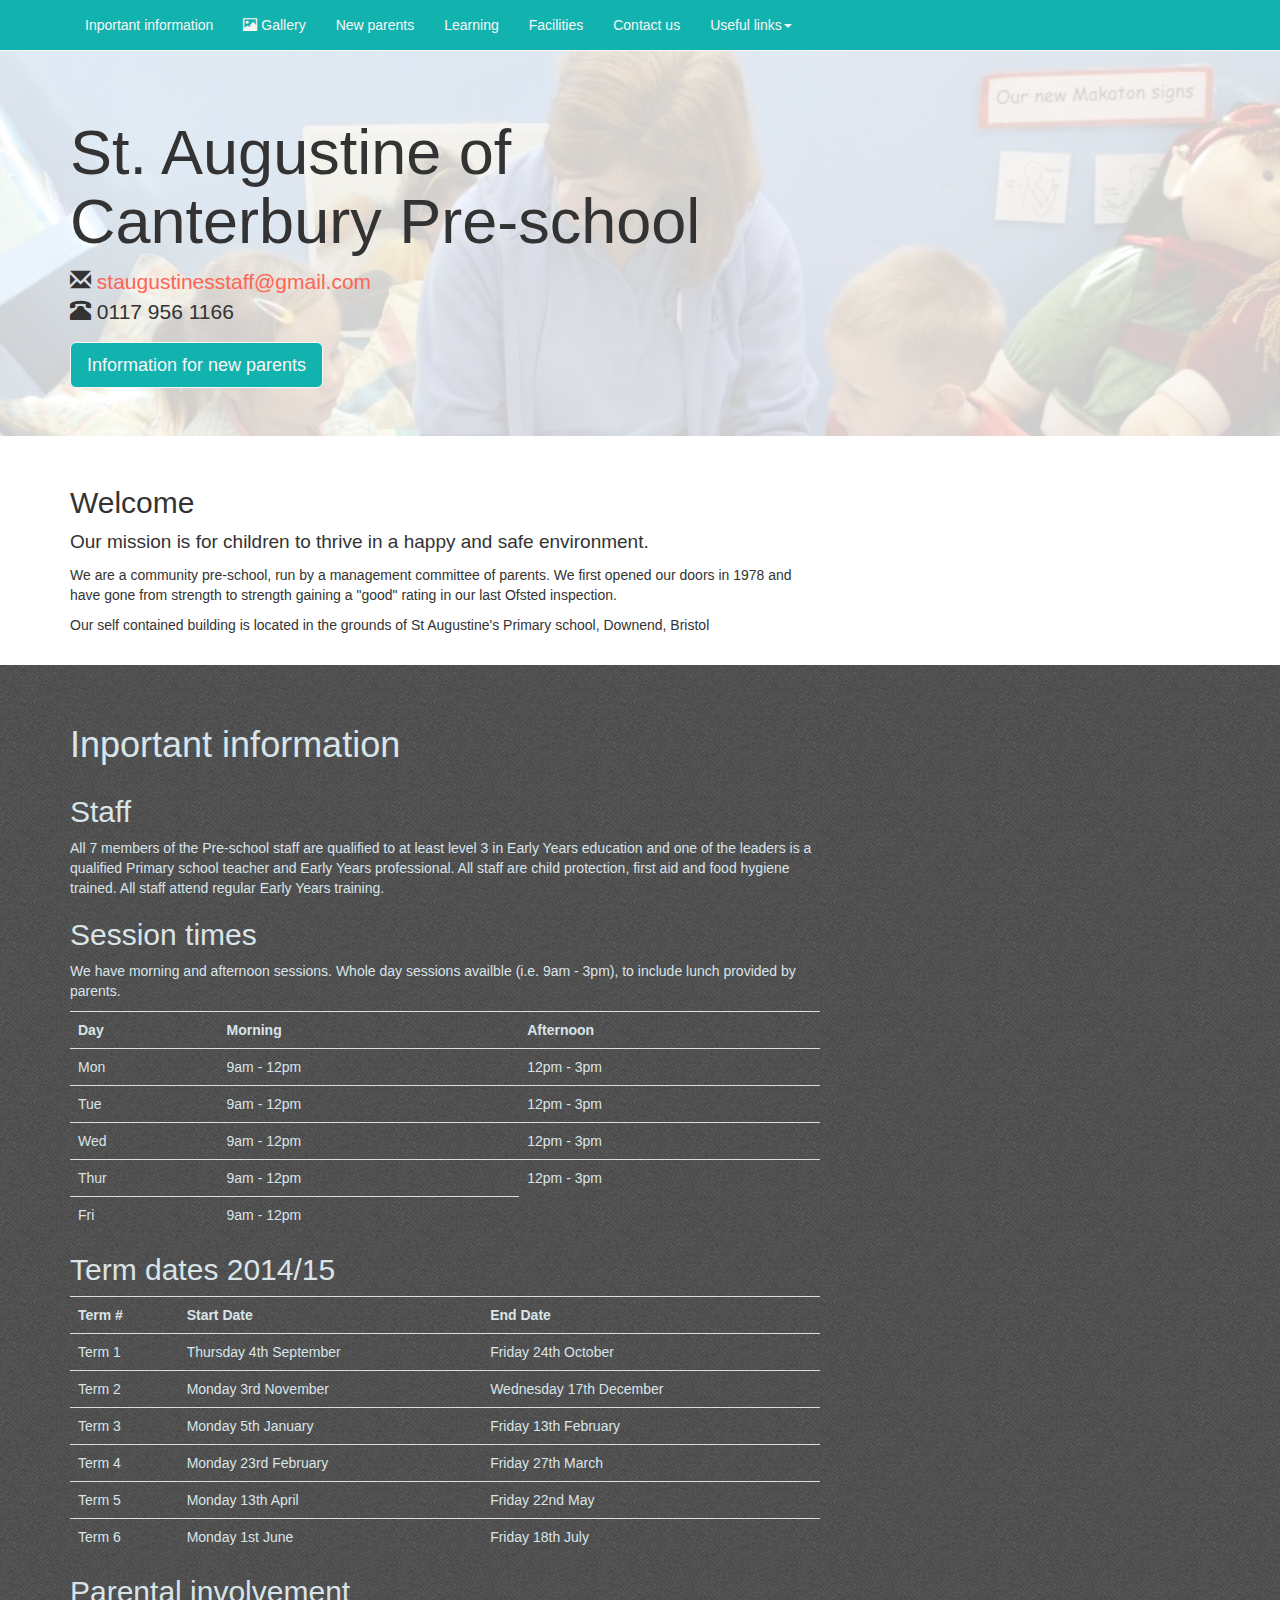
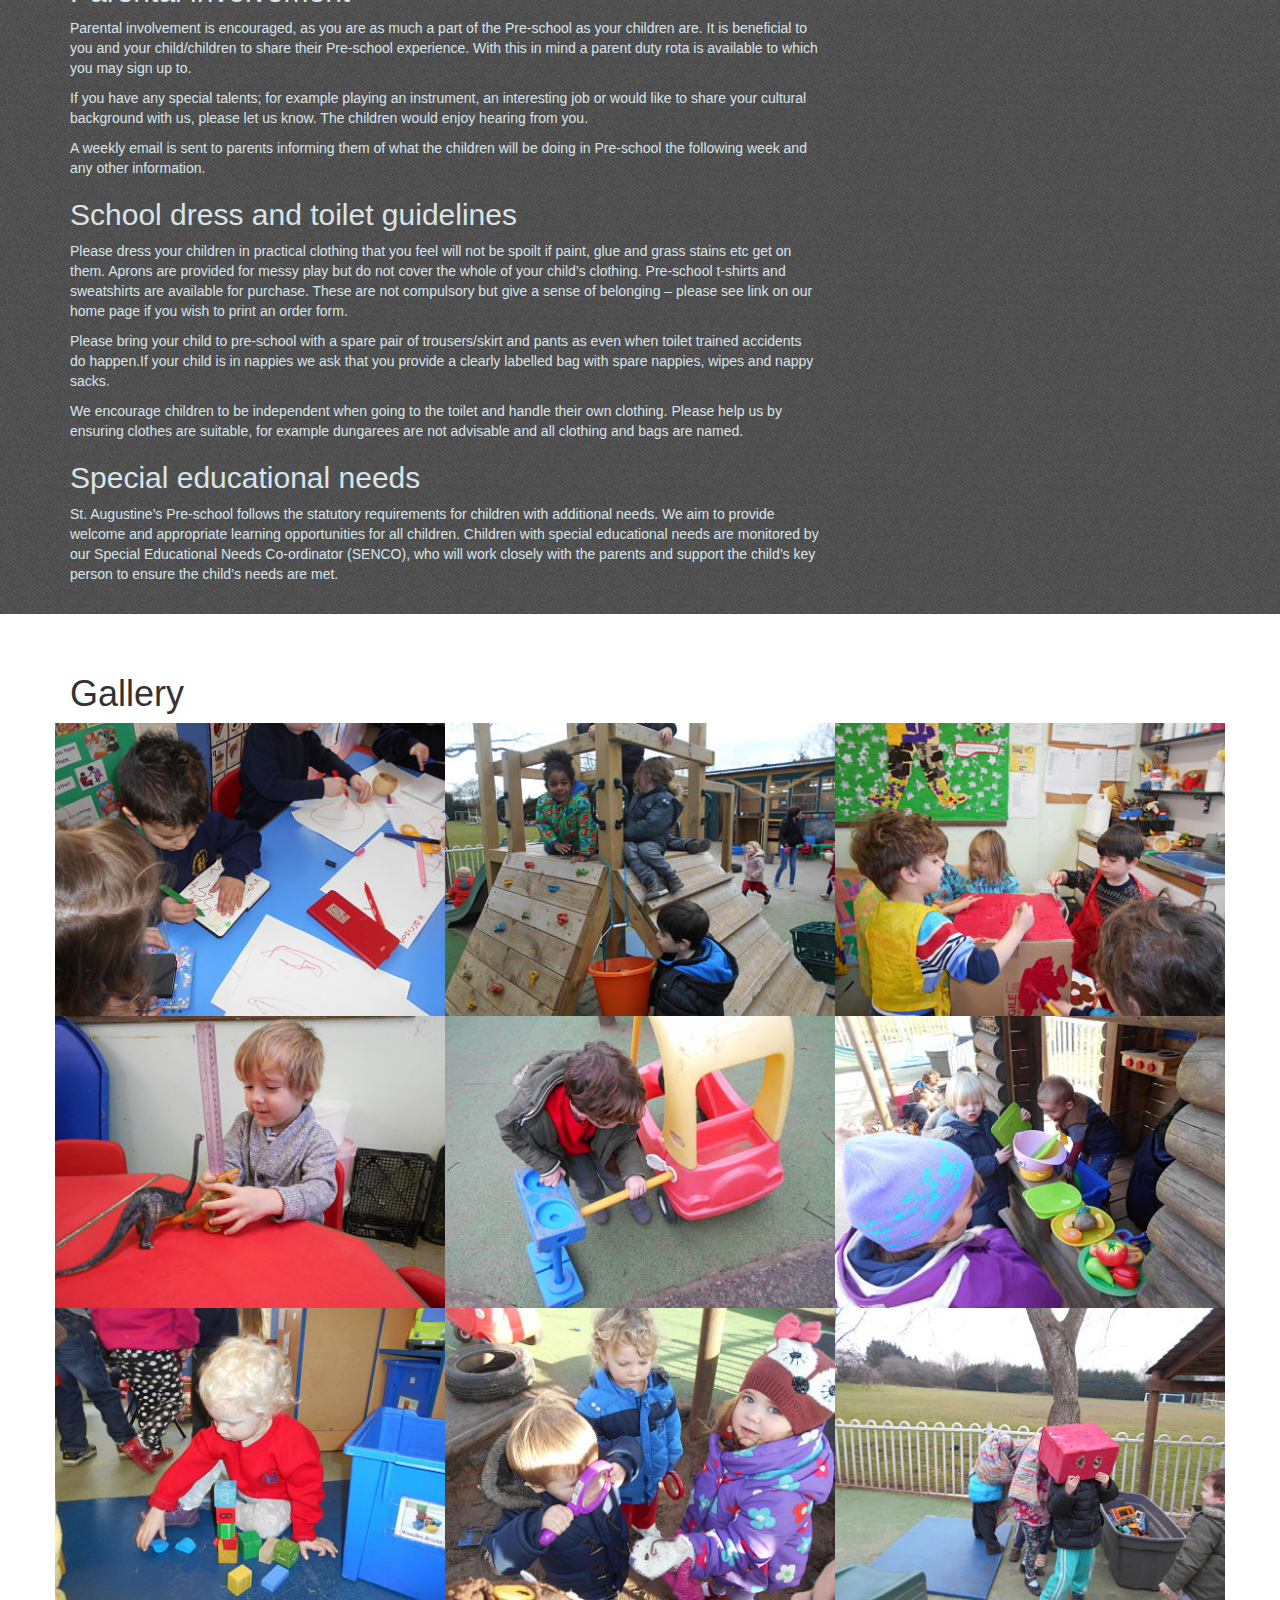
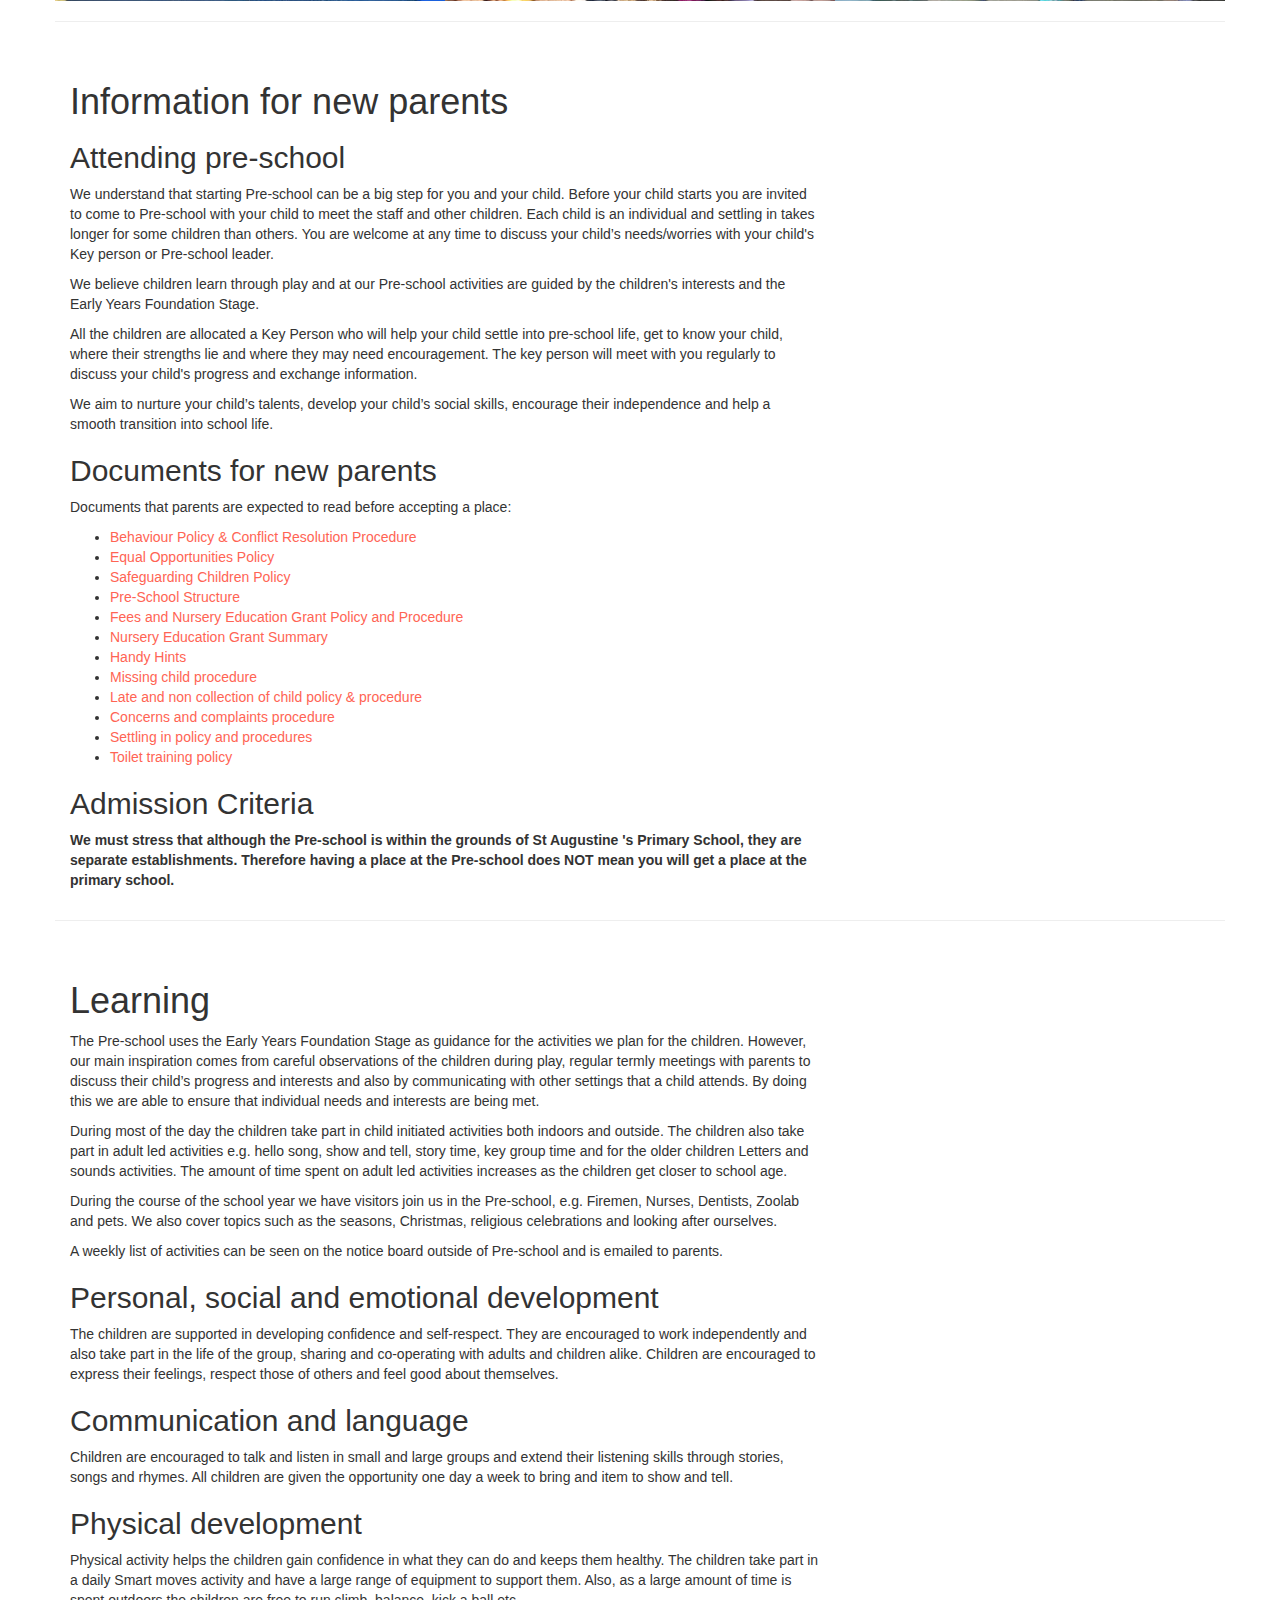
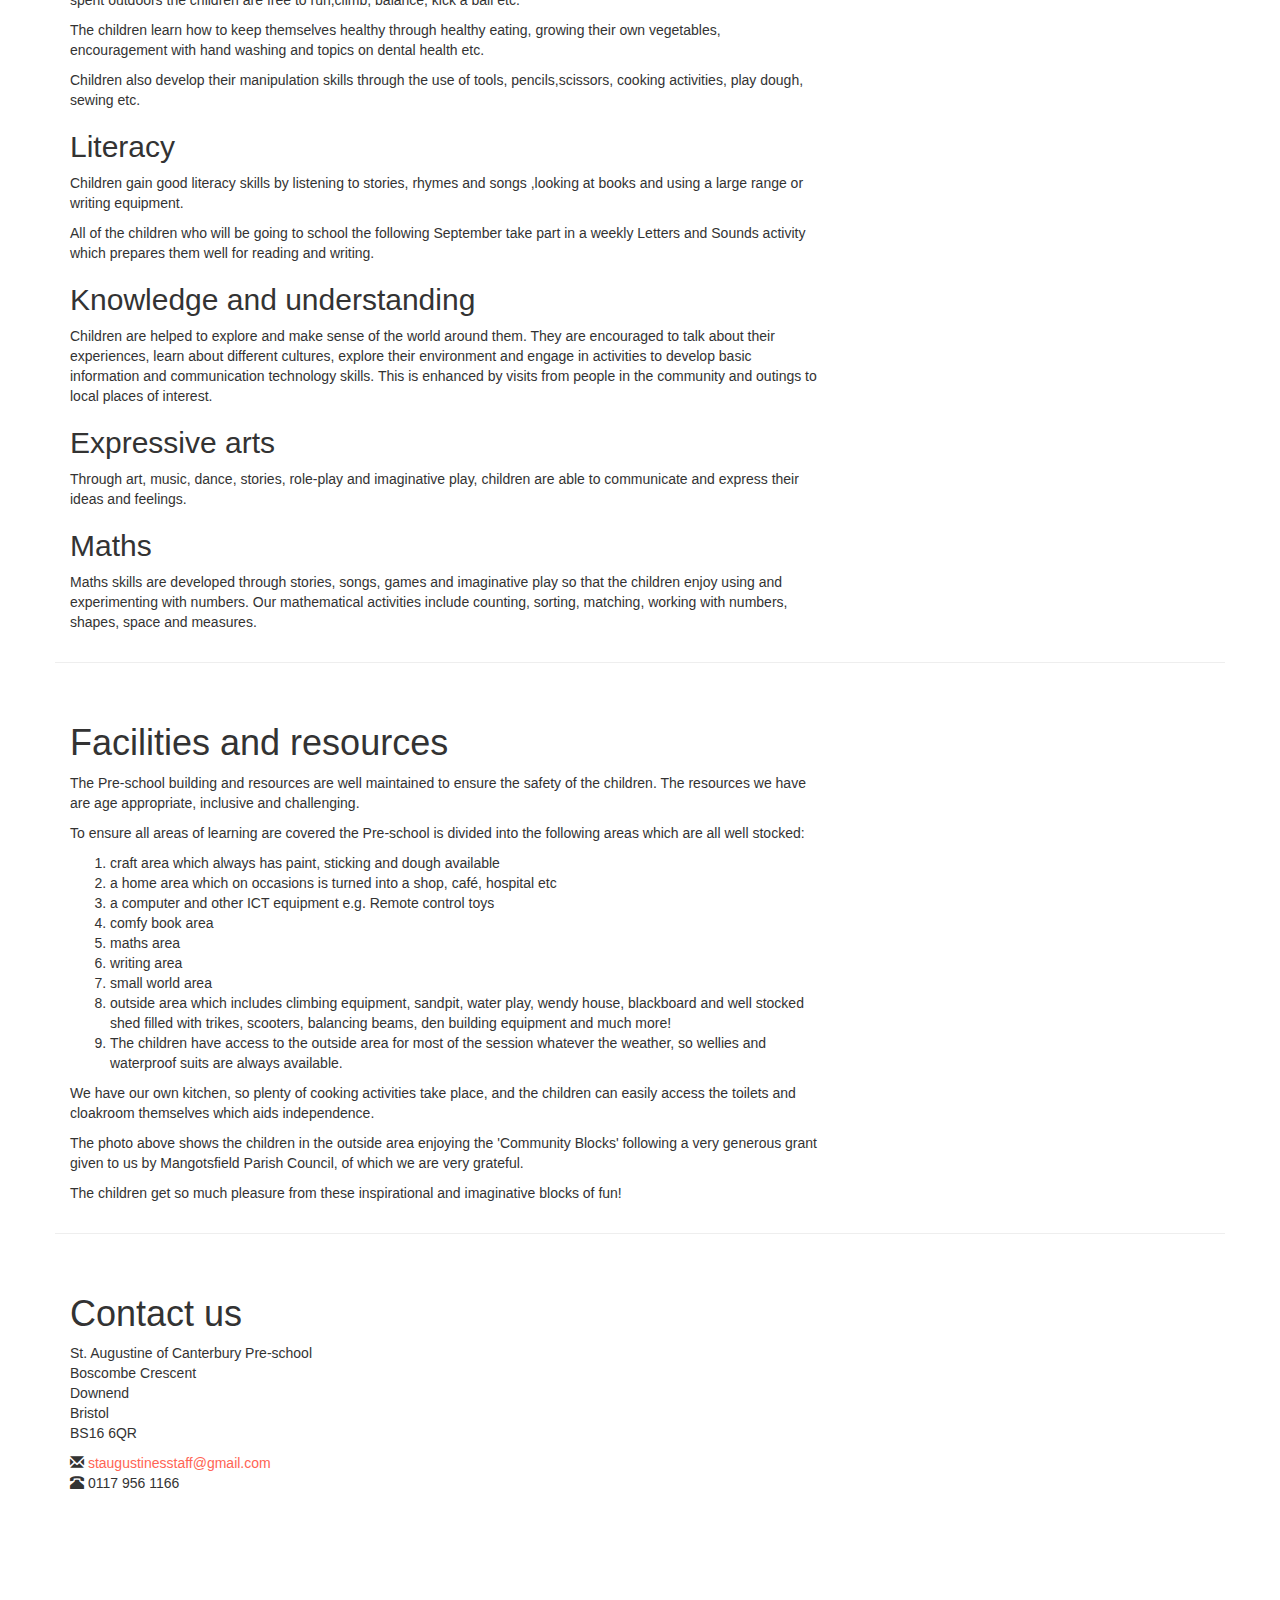
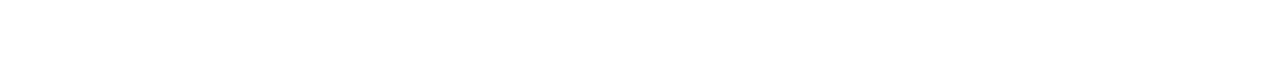
==== commit 93a3f80e: "Image gallery and Masonary grid" ====
--- a/index.html
+++ b/index.html
@@ -3,12 +3,20 @@
 <head>
   <title>St. Augustine</title>
   <meta charset="utf-8">
+  <!--Below meta tag inproves the usability of the site on mobile-->
   <meta name="viewport" content="width=device-width, initial-scale=1">
+  <!--The Bootstrap CSS provided via a CDN-->
   <link rel="stylesheet" href="http://maxcdn.bootstrapcdn.com/bootstrap/3.2.0/css/bootstrap.min.css">
+  <!--Stylesheet which overwrites bootstrap standard CSS-->
   <link rel="stylesheet" type="text/css" href="assets/css/standard.css">
+  <!--Book favicon image link-->
   <link rel="icon" type="image/ico" href="assets/img/favicon.ico">
-  <script src="https://ajax.googleapis.com/ajax/libs/jquery/1.11.1/jquery.min.js"></script>
-  <script src="http://maxcdn.bootstrapcdn.com/bootstrap/3.2.0/js/bootstrap.min.js"></script>
+  <!--jQuery mini CDN-->
+  <script type="text/javascript" src="https://ajax.googleapis.com/ajax/libs/jquery/1.11.1/jquery.min.js"></script>
+  <!--Boorstrap javascript CDN-->
+  <script type="text/javascript" src="http://maxcdn.bootstrapcdn.com/bootstrap/3.2.0/js/bootstrap.min.js"></script>
+  <!--Script for Masonry type image gallery-->
+  <script type="text/javascript" src="assets/js/salvattore.min.js"></script>
 </head>
 <body>
 	<nav class="navbar navbar-default navbar-fixed-top">
@@ -28,8 +36,9 @@
       <ul class="nav navbar-nav">
       	<li><a href="#inportantInfo">Inportant information</a></li>
         <li><a href="#gallery"><span class="glyphicon glyphicon-picture" aria-hidden="true"></span> Gallery</a></li>
-        <li><a href="#newParents">Information for new parents</a></li>
+        <li><a href="#newParents">New parents</a></li>
         <li><a href="#learning">Learning</a></li>
+        <li><a href="#resources">Facilities</a></li>
         <li><a href="#contactUs">Contact us</a></li>
         <li class="dropdown"><a class="dropdown-toggle" data-toggle="dropdown" href="#">Useful links<span class="caret"></span></a>
           <ul class="dropdown-menu">
@@ -169,50 +178,22 @@
 			<br>
 			<h1>Gallery</h1>
 		</div>
-		<div class="col-xs-6 col-md-3">
-	    	<a href="#" class="thumbnail">
-	      		<img width="100%" src="http://placehold.it/171x180" alt="placeholder">
-	    	</a>
- 		 </div>
- 		 <div class="col-xs-6 col-md-3">
-	    	<a href="#" class="thumbnail">
-	      		<img width="100%" src="http://placehold.it/171x180" alt="placeholder">
-	    	</a>
- 		 </div>
- 		 <div class="col-xs-6 col-md-3">
-	    	<a href="#" class="thumbnail">
-	      		<img width="100%" src="http://placehold.it/171x180" alt="placeholder">
-	    	</a>
- 		 </div>
- 		 <div class="col-xs-6 col-md-3">
-	    	<a href="#" class="thumbnail">
-	      		<img width="100%" src="http://placehold.it/171x180" alt="placeholder">
-	    	</a>
- 		 </div>
- 		 <div class="col-xs-6 col-md-3">
-	    	<a href="#" class="thumbnail">
-	      		<img width="100%" src="http://placehold.it/171x180" alt="placeholder">
-	    	</a>
- 		 </div>
- 		 <div class="col-xs-6 col-md-3">
-	    	<a href="#" class="thumbnail">
-	      		<img width="100%" src="http://placehold.it/171x180" alt="placeholder">
-	    	</a>
- 		 </div>
- 		 <div class="col-xs-6 col-md-3">
-	    	<a href="#" class="thumbnail">
-	      		<img width="100%" src="http://placehold.it/171x180" alt="placeholder">
-	    	</a>
- 		 </div>
- 		 <div class="col-xs-6 col-md-3">
-	    	<a href="#" class="thumbnail">
-	      		<img width="100%" src="http://placehold.it/171x180" alt="placeholder">
-	    	</a>
- 		 </div>
+		<div id="grid" data-columns>
+			<div class="column size-1of3"><img src="assets/img/026_opt.jpg" width="100%"></div>
+			<div class="column size-1of3"><img src="assets/img/018_opt.jpg" width="100%"></div>
+			<div class="column size-1of3"><img src="assets/img/014_opt.jpg" width="100%"></div>
+			<div class="column size-1of3"><img src="assets/img/003_opt.jpg" width="100%"></div>
+			<div class="column size-1of3"><img src="assets/img/034_opt.jpg" width="100%"></div>
+			<div class="column size-1of3"><img src="assets/img/064_opt.jpg" width="100%"></div>
+			<div class="column size-1of3"><img src="assets/img/024_opt.jpg" width="100%"></div>
+			<div class="column size-1of3"><img src="assets/img/020_opt.jpg" width="100%"></div>
+			<div class="column size-1of3"><img src="assets/img/022_opt.jpg" width="100%"></div>
+		</div>
 	</div>
 	<div class="row" id="newParents">
 					<hr>
 		<div class="col-sm-8">
+			<br>
 			<h1>Information for new parents</h1>
 			<h2>Attending pre-school</h2>
 			<p>We understand that starting Pre-school can be a big step for you and your child. Before your child starts you are invited to come to Pre-school with your child to meet the staff and other children. Each child is an individual and settling in takes longer for some children than others. You are welcome at any time to discuss your child’s needs/worries with your child's Key person or Pre-school leader.</p>
@@ -240,6 +221,7 @@
 	<div class="row" id="learning">
 		<hr>
 		<div class="col-sm-8">
+			<br>
 			<h1>Learning</h1>
 			<p>The Pre-school uses the Early Years Foundation Stage as guidance for the activities we plan for the children.  However, our main inspiration comes from careful observations of the children during play, regular termly meetings with parents to discuss their child’s progress and interests and also by communicating with other settings that a child attends.  By doing this we are able to ensure that individual needs and interests are being met.</p>
 			<p>During most of the day the children take part in child initiated activities both indoors and outside. The children also take part in adult led activities e.g. hello song, show and tell, story time, key group time and for the older children Letters and sounds activities. The amount of time spent on adult led activities increases  as the children get closer to school age.</p> 
@@ -262,7 +244,13 @@
 			<p>Through art, music, dance, stories, role-play and imaginative play, children are able to communicate and express their ideas and feelings.</p>
 			<h2>Maths</h2>
 			<p>Maths skills are developed through stories, songs, games and imaginative play so that the children enjoy using and experimenting with numbers. Our mathematical activities include counting, sorting, matching, working with numbers, shapes, space and measures.</p>
-			<h2>Facilities and resources</h2>
+			</div>
+		</div>
+	<div class="row" id="resources">
+		<hr>
+		<div class="col-sm-8">
+			<br>
+			<h1>Facilities and resources</h1>
 			<p>The Pre-school building and resources are well maintained to ensure the safety of the children. The resources we have are age appropriate, inclusive and challenging.</p>
 			<p>To ensure all areas of learning are covered the Pre-school is divided into the following areas which are all well stocked:</p>
 			<ol>
@@ -284,6 +272,7 @@
 	<div class="row" id="contactUs">
 			<hr>
 		<div class="col-sm-3">
+			<br>
 			<h1>Contact us</h1>
 				<p>St. Augustine of Canterbury Pre-school<br>
 				Boscombe Crescent<br>
--- a/assets/css/standard.css
+++ b/assets/css/standard.css
@@ -62,6 +62,14 @@
 	background-color: #F7F6F7;
 }
 
+#grid[data-columns]::before {
+	content: '3 .column.size-1of3';
+}
+
+/* These are the classes that are going to be applied: */
+.column { float: left; }
+.size-1of3 { width: 33.333%; }
+
 body { padding-top: 50px; }
 
 @media screen and (max-width: 480px) {
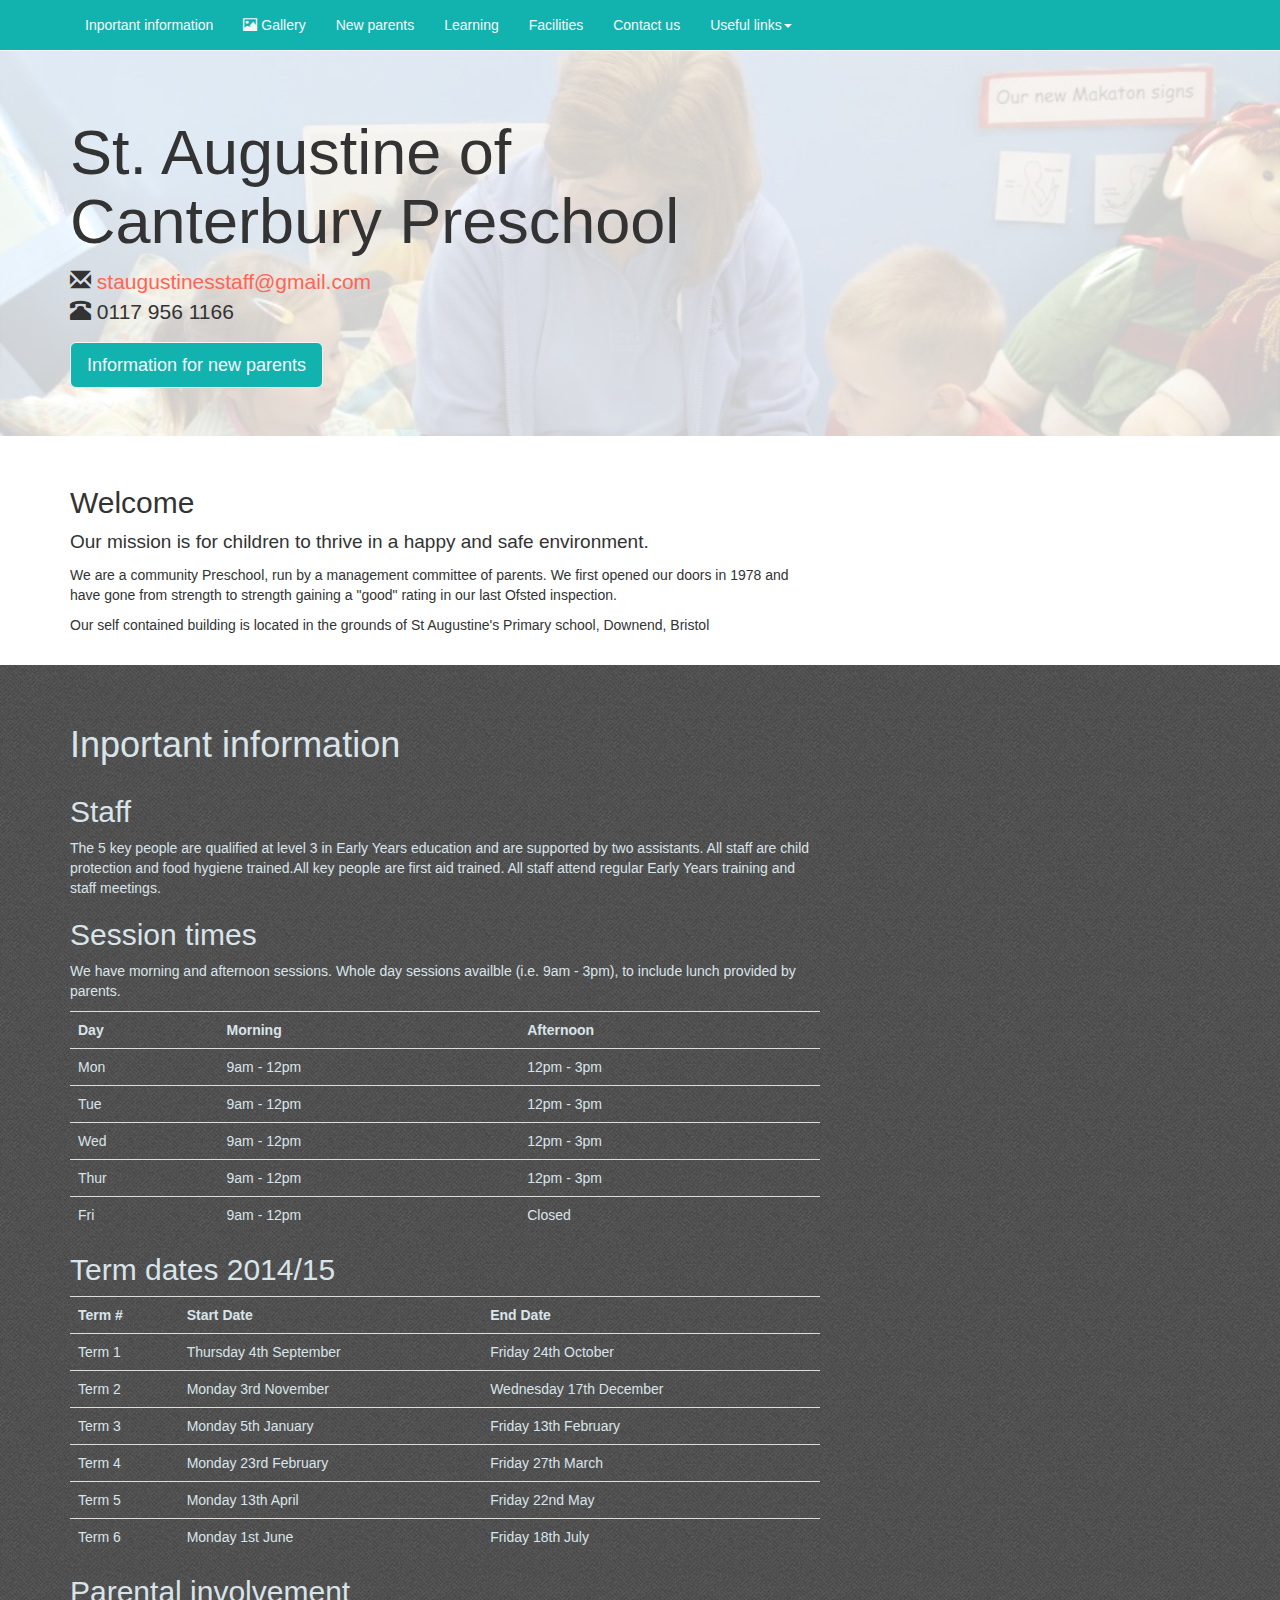
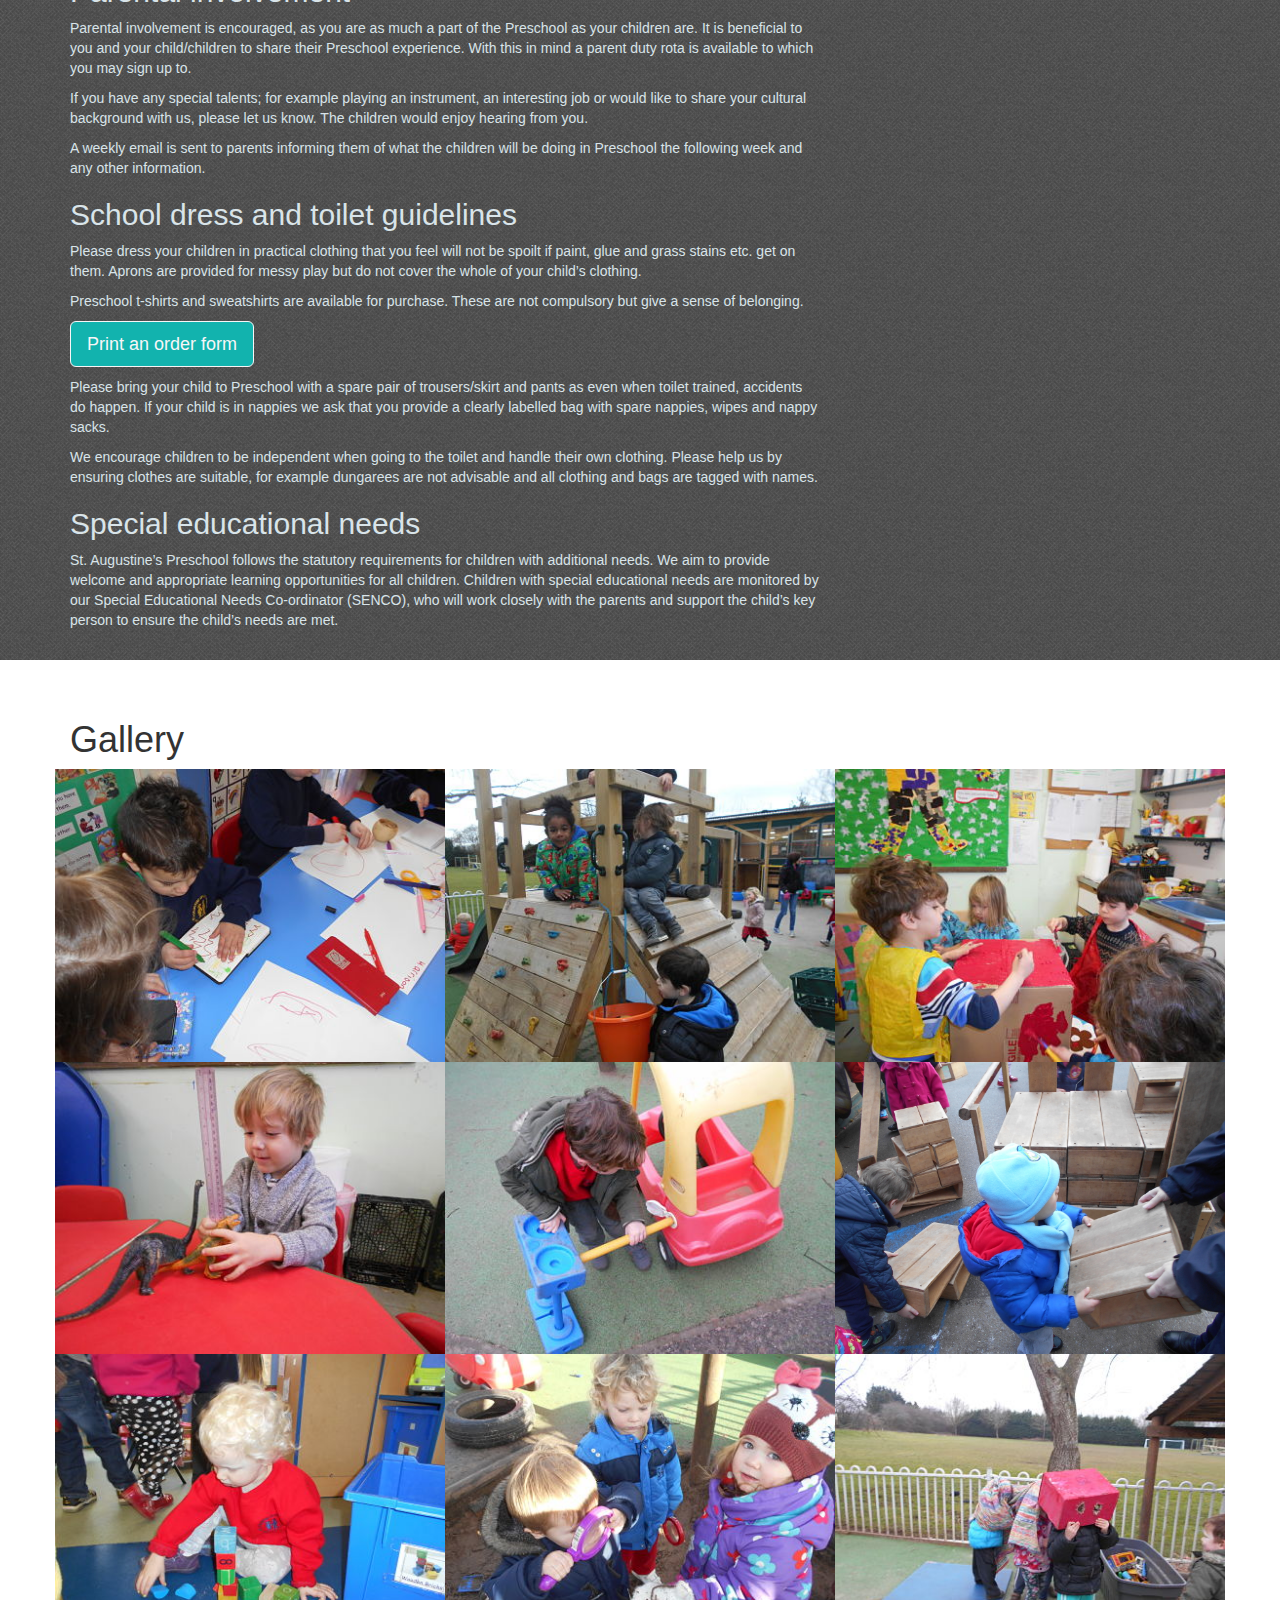
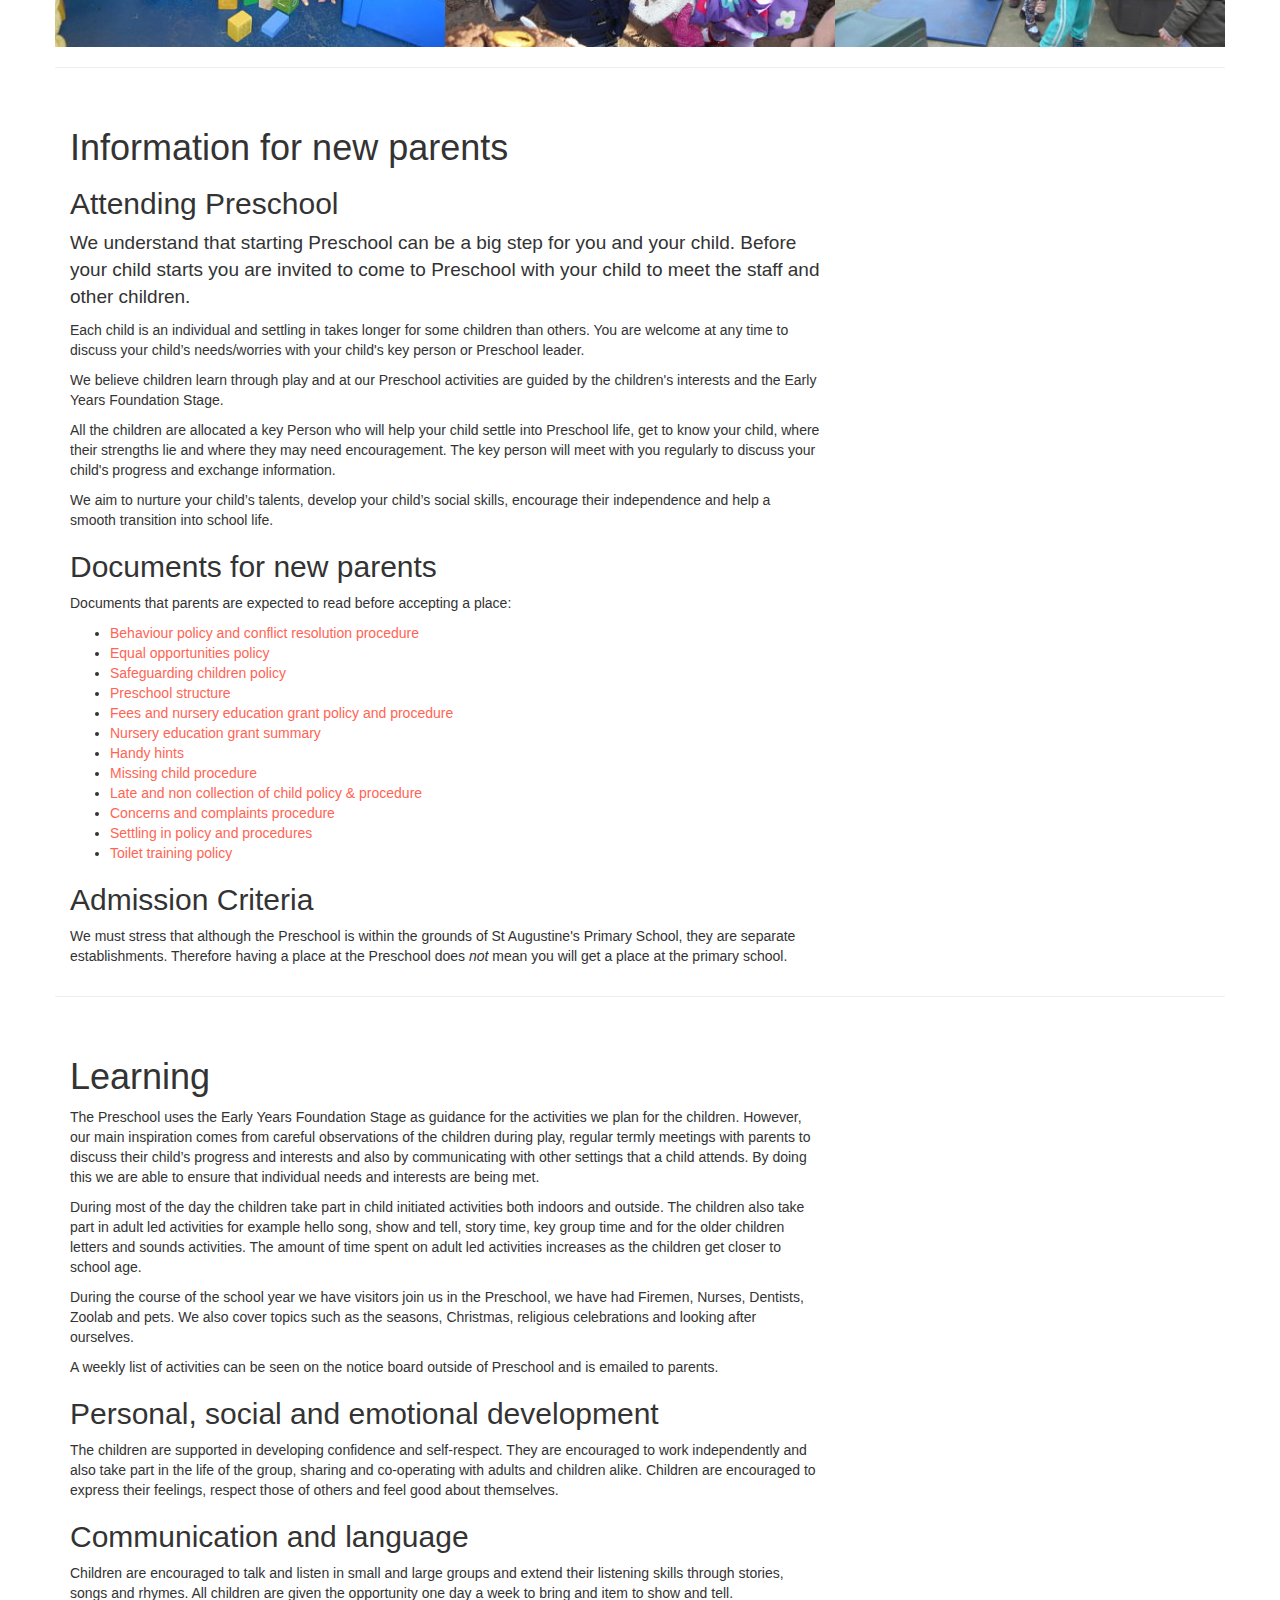
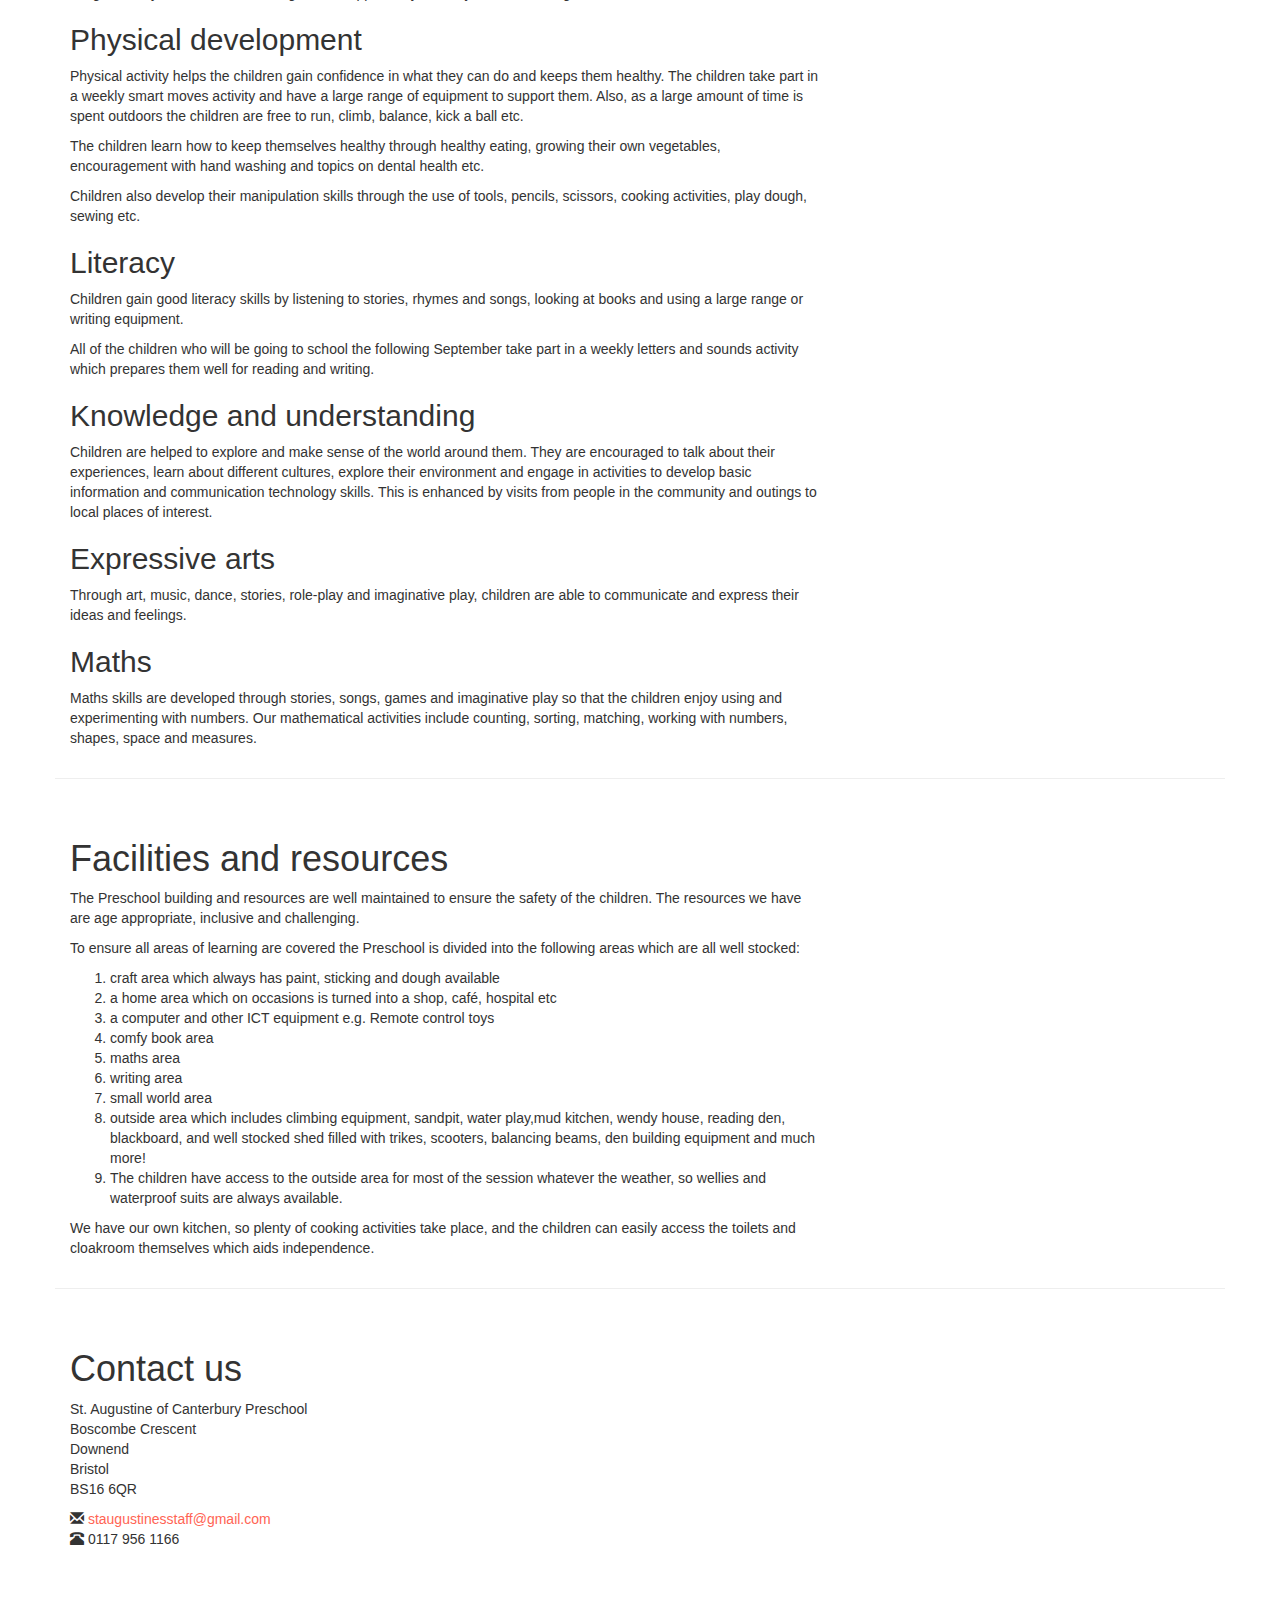
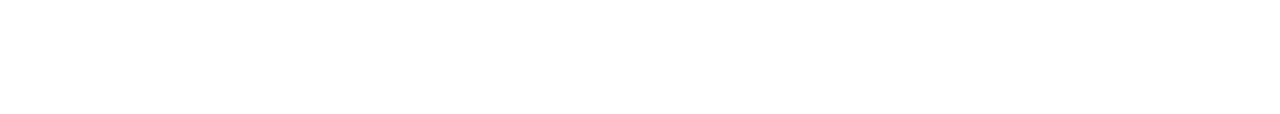
==== commit c2f7923e: "Content reviewed, image amendment." ====
--- a/index.html
+++ b/index.html
@@ -42,11 +42,11 @@
         <li><a href="#contactUs">Contact us</a></li>
         <li class="dropdown"><a class="dropdown-toggle" data-toggle="dropdown" href="#">Useful links<span class="caret"></span></a>
           <ul class="dropdown-menu">
-            <li><a href="http://www.ofsted.gov.uk/" target="_blank">Ofsted</a></li>
+            <li><a href="https://www.gov.uk/government/organisations/ofsted/" target="_blank">Ofsted</a></li>
             <li><a href="http://www.southglos.gov.uk/" target="_blank">South Gloucestershire Council</a></li>
-            <li><a href="http://www.swcpp.org.uk/WebHelp/kidkare3.htm" target="_blank">South West Child Protection Procedures</a></li>
-            <li><a href="http://www.staugustinesbristol.com/" target="_blank">St. Augustine of Canterbury Church</a></li>
-            <li><a href="http://www.staugustine-school.com/" target="_blank">St. Augustine of Canterbury Primary School</a></li>
+            <li><a href="http://www.online-procedures.co.uk/swcpp/" target="_blank">South West Child Protection Procedures</a></li>
+            <li><a href="http://staugustinesbristol.blogspot.co.uk/" target="_blank">St. Augustine of Canterbury Church</a></li>
+            <li><a href="http://www.staugustine.ik.org/" target="_blank">St. Augustine of Canterbury Primary School</a></li>
           </ul>
         </li>
       </ul>
@@ -57,7 +57,7 @@
 		<div class="container">
 			<div class="row">
 				<div class="col-sm-8">
-					<h1>St. Augustine of Canterbury Pre-school</h1>
+					<h1>St. Augustine of Canterbury Preschool</h1>
 					<p><span class="glyphicon glyphicon-envelope" aria-hidden="true"></span> <a href="mailto:staugustinesstaff@gmail.com">staugustinesstaff@gmail.com</a><br><span class="glyphicon glyphicon-phone-alt" aria-hidden="true"></span> 0117 956 1166 </p>
 					<a href="#newParents" class="btn btn-info btn-lg">Information for new parents</a>
 				</div>
@@ -69,7 +69,7 @@
 	<div class="col-sm-8 col-xs-12">
 		<h2>Welcome</h2>
 		<p><span class="lead">Our mission is for children to thrive in a happy and safe environment.</span></p>
-		<p>We are a community pre-school, run by a management committee of parents. We first opened our doors in 1978 and have gone from strength to strength gaining a "good" rating in our last Ofsted inspection.</p>
+		<p>We are a community Preschool, run by a management committee of parents. We first opened our doors in 1978 and have gone from strength to strength gaining a "good" rating in our last Ofsted inspection.</p>
 		<p>Our self contained building is located in the grounds of St Augustine's Primary school, Downend, Bristol</p>
 		<br>
 	</div>
@@ -84,7 +84,7 @@
 		</div>
 		<div class="col-sm-8">
 			<h2>Staff</h2>
-			<p>All 7 members of the Pre-school staff are qualified to at least level 3 in Early Years education and one of the leaders is a qualified Primary school teacher and Early Years professional. All  staff are child protection, first aid and food hygiene trained. All staff attend regular Early Years training.</p>
+			<p>The 5 key people are qualified at level 3 in Early Years education and are supported by two assistants. All  staff are child protection and food hygiene trained.All key people are first aid trained. All staff attend regular Early Years training and staff meetings.</p>
 			<h2>Session times</h2>
 		<p>We have morning and afternoon sessions. Whole day sessions availble (i.e. 9am - 3pm), to include lunch provided by parents.</p>
 		<table class="table">
@@ -116,6 +116,7 @@
 			<tr>
 				<td>Fri</td>
 				<td>9am - 12pm</td>
+				<td>Closed</td>
 			</tr>
 		</table>
 		<h2>Term dates 2014/15</h2>
@@ -157,15 +158,19 @@
 			</tr>
 		</table>
 			<h2>Parental involvement</h2>
-			<p>Parental involvement is encouraged, as you are as much a part of the Pre-school as your children are.  It is beneficial to you and your child/children to share their Pre-school experience.  With this in mind a parent duty rota is available to which you may sign up to.</p>
+			<p>Parental involvement is encouraged, as you are as much a part of the Preschool as your children are.  It is beneficial to you and your child/children to share their Preschool experience.  With this in mind a parent duty rota is available to which you may sign up to.</p>
 			<p>If you have any special talents; for example playing an instrument, an interesting job or would like to share your cultural background with us, please let us know. The children would enjoy hearing from you.</p>
-			<p>A weekly email is sent to parents informing them of what the children will be doing in Pre-school the following week and any other information.</p>
+			<p>A weekly email is sent to parents informing them of what the children will be doing in Preschool the following week and any other information.</p>
 			<h2>School dress and toilet guidelines</h2>
-			<p>Please dress your children in practical clothing that you feel will not be spoilt if paint, glue and grass stains etc get on them. Aprons are provided for messy play but do not cover the whole of your child’s clothing. Pre-school t-shirts and sweatshirts are available for purchase. These are not compulsory but give a sense of belonging – please see link on our home page if you wish to print an order form.</p>
-			<p>Please bring your child to pre-school with a spare pair of trousers/skirt and pants as even when toilet trained accidents do happen.If your child is in nappies we ask that you provide a clearly labelled bag with spare nappies, wipes and nappy sacks.</p>
-			<p>We encourage children to be independent when going to the toilet and handle their own clothing.  Please help us by ensuring clothes are suitable, for example dungarees are not advisable and all clothing and bags are named.</p>
+			<p>Please dress your children in practical clothing that you feel will not be spoilt if paint, glue and grass stains etc. get on them. Aprons are provided for messy play but do not cover the whole of your child’s clothing.</p> 
+
+			<p>Preschool t-shirts and sweatshirts are available for purchase. These are not compulsory but give a sense of belonging.</p>
+
+			<p><a href="#" class="btn btn-info btn-lg">Print an order form</a></p>
+			<p>Please bring your child to Preschool with a spare pair of trousers/skirt and pants as even when toilet trained, accidents do happen. If your child is in nappies we ask that you provide a clearly labelled bag with spare nappies, wipes and nappy sacks.</p>
+			<p>We encourage children to be independent when going to the toilet and handle their own clothing.  Please help us by ensuring clothes are suitable, for example dungarees are not advisable and all clothing and bags are tagged with names.</p>
 			<h2>Special educational needs</h2>
-			<p>St. Augustine’s Pre-school follows the statutory requirements for children with additional needs.  We aim to provide welcome and appropriate learning opportunities for all children.  Children with special educational needs are monitored by our Special Educational Needs Co-ordinator (SENCO), who will work closely with the parents and support the child’s key person to ensure the child’s needs are met.</p>
+			<p>St. Augustine’s Preschool follows the statutory requirements for children with additional needs.  We aim to provide welcome and appropriate learning opportunities for all children.  Children with special educational needs are monitored by our Special Educational Needs Co-ordinator (SENCO), who will work closely with the parents and support the child’s key person to ensure the child’s needs are met.</p>
 			<br>
 		</div>
 	</div>
@@ -184,7 +189,7 @@
 			<div class="column size-1of3"><img src="assets/img/014_opt.jpg" width="100%"></div>
 			<div class="column size-1of3"><img src="assets/img/003_opt.jpg" width="100%"></div>
 			<div class="column size-1of3"><img src="assets/img/034_opt.jpg" width="100%"></div>
-			<div class="column size-1of3"><img src="assets/img/064_opt.jpg" width="100%"></div>
+			<div class="column size-1of3"><img src="assets/img/035_opt.jpg" width="100%"></div>
 			<div class="column size-1of3"><img src="assets/img/024_opt.jpg" width="100%"></div>
 			<div class="column size-1of3"><img src="assets/img/020_opt.jpg" width="100%"></div>
 			<div class="column size-1of3"><img src="assets/img/022_opt.jpg" width="100%"></div>
@@ -195,27 +200,29 @@
 		<div class="col-sm-8">
 			<br>
 			<h1>Information for new parents</h1>
-			<h2>Attending pre-school</h2>
-			<p>We understand that starting Pre-school can be a big step for you and your child. Before your child starts you are invited to come to Pre-school with your child to meet the staff and other children. Each child is an individual and settling in takes longer for some children than others. You are welcome at any time to discuss your child’s needs/worries with your child's Key person or Pre-school leader.</p>
-			<p>We believe children learn through play and at our Pre-school activities are guided by the children's interests and the Early Years Foundation Stage.</p>
-			<p>All the children are allocated a Key Person who will help your child settle into pre-school life, get to know your child, where their strengths lie and where they may need encouragement. The key person  will meet with you regularly to discuss your child's progress and exchange information.</p>
+			<h2>Attending Preschool</h2>
+			<p><span class="lead">We understand that starting Preschool can be a big step for you and your child. Before your child starts you are invited to come to Preschool with your child to meet the staff and other children.</span></p>
+
+			<p>Each child is an individual and settling in takes longer for some children than others. You are welcome at any time to discuss your child’s needs/worries with your child's key person or Preschool leader.</p>
+			<p>We believe children learn through play and at our Preschool activities are guided by the children's interests and the Early Years Foundation Stage.</p>
+			<p>All the children are allocated a key Person who will help your child settle into Preschool life, get to know your child, where their strengths lie and where they may need encouragement. The key person  will meet with you regularly to discuss your child's progress and exchange information.</p>
 			<p>We aim to nurture your child’s talents, develop your child’s social skills, encourage their independence and help a smooth transition into school life.</p>
 			<h2>Documents for new parents</h2>
 			<p>Documents that parents are expected to read before accepting a place:</p>
-				<ul><li><a href="">Behaviour Policy & Conflict Resolution Procedure</a></li>
-				<li><a href="">Equal Opportunities Policy</a></li>
-				<li><a href="">Safeguarding Children Policy</a></li>
-				<li><a href="">Pre-School Structure</a></li>
-				<li><a href="">Fees and Nursery Education Grant Policy and Procedure</a></li>
-				<li><a href="">Nursery Education Grant Summary</a></li>
-				<li><a href="">Handy Hints</a></li>
+				<ul><li><a href="">Behaviour policy and conflict resolution procedure</a></li>
+				<li><a href="">Equal opportunities policy</a></li>
+				<li><a href="">Safeguarding children policy</a></li>
+				<li><a href="">Preschool structure</a></li>
+				<li><a href="">Fees and nursery education grant policy and procedure</a></li>
+				<li><a href="">Nursery education grant summary</a></li>
+				<li><a href="">Handy hints</a></li>
 				<li><a href="">Missing child procedure</a></li>
 				<li><a href="">Late and non collection of child policy & procedure</a></li>
 				<li><a href="">Concerns and complaints procedure</a></li>
 				<li><a href="">Settling in policy and procedures</a></li>
 				<li><a href="">Toilet training policy</a></li></ul>
 			<h2>Admission Criteria</h2>
-			<p><strong>We must stress that although the Pre-school is within the grounds of St Augustine 's Primary School, they are separate establishments. Therefore having a place at the Pre-school does NOT mean you will get a place at the primary school.</strong></p>
+			<p>We must stress that although the Preschool is within the grounds of St Augustine's Primary School, they are separate establishments. Therefore having a place at the Preschool does <em>not</em> mean you will get a place at the primary school.</p>
 		</div>
 	</div>
 	<div class="row" id="learning">
@@ -223,21 +230,21 @@
 		<div class="col-sm-8">
 			<br>
 			<h1>Learning</h1>
-			<p>The Pre-school uses the Early Years Foundation Stage as guidance for the activities we plan for the children.  However, our main inspiration comes from careful observations of the children during play, regular termly meetings with parents to discuss their child’s progress and interests and also by communicating with other settings that a child attends.  By doing this we are able to ensure that individual needs and interests are being met.</p>
-			<p>During most of the day the children take part in child initiated activities both indoors and outside. The children also take part in adult led activities e.g. hello song, show and tell, story time, key group time and for the older children Letters and sounds activities. The amount of time spent on adult led activities increases  as the children get closer to school age.</p> 
-			<p>During the course of the school year we have visitors join us in the Pre-school, e.g. Firemen, Nurses, Dentists, Zoolab and pets.  We also cover topics such as the seasons, Christmas, religious celebrations and looking after ourselves.</p> 
-			<p>A weekly list of activities can be seen on the notice board outside of Pre-school and is emailed to parents.</p>
+			<p>The Preschool uses the Early Years Foundation Stage as guidance for the activities we plan for the children.  However, our main inspiration comes from careful observations of the children during play, regular termly meetings with parents to discuss their child’s progress and interests and also by communicating with other settings that a child attends.  By doing this we are able to ensure that individual needs and interests are being met.</p>
+			<p>During most of the day the children take part in child initiated activities both indoors and outside. The children also take part in adult led activities for example hello song, show and tell, story time, key group time and for the older children letters and sounds activities. The amount of time spent on adult led activities increases  as the children get closer to school age.</p> 
+			<p>During the course of the school year we have visitors join us in the Preschool, we have had Firemen, Nurses, Dentists, Zoolab and pets.  We also cover topics such as the seasons, Christmas, religious celebrations and looking after ourselves.</p> 
+			<p>A weekly list of activities can be seen on the notice board outside of Preschool and is emailed to parents.</p>
 			<h2>Personal, social and emotional development</h2>
 			<p>The children are supported in developing confidence and self-respect. They are encouraged to work independently and also take part in the life of the group, sharing and co-operating with adults and children alike. Children are encouraged to express their feelings, respect those of others and feel good about themselves.</p>
 			<h2>Communication and language</h2>
 			<p>Children are encouraged to talk and listen in small and large groups and extend their listening skills through stories, songs and rhymes. All children are given the opportunity one day a week to bring and item to show and tell.</p>
 			<h2>Physical development</h2>
-			<p>Physical activity helps the children gain confidence in what they can do and keeps them healthy. The children take part in a daily Smart moves activity and have a large range of equipment to support them. Also, as a large amount of time is spent outdoors the children are free to run,climb, balance, kick a ball etc.</p>
+			<p>Physical activity helps the children gain confidence in what they can do and keeps them healthy. The children take part in a weekly smart moves activity and have a large range of equipment to support them. Also, as a large amount of time is spent outdoors the children are free to run, climb, balance, kick a ball etc.</p>
 			<p>The children learn how to keep themselves healthy through healthy eating, growing their own vegetables, encouragement with hand washing and topics on dental health etc.</p>
-			<p>Children also develop their manipulation skills through the use of tools, pencils,scissors, cooking activities, play dough, sewing etc.</p>
+			<p>Children also develop their manipulation skills through the use of tools, pencils, scissors, cooking activities, play dough, sewing etc.</p>
 			<h2>Literacy</h2>
-			<p>Children gain good literacy skills by listening to stories, rhymes and songs ,looking at books and using a large range or writing equipment.</p>
-			<p>All of the children who will be going to school the following September take part in a weekly Letters and Sounds activity which prepares them well for reading and writing.</p>
+			<p>Children gain good literacy skills by listening to stories, rhymes and songs, looking at books and using a large range or writing equipment.</p>
+			<p>All of the children who will be going to school the following September take part in a weekly letters and sounds activity which prepares them well for reading and writing.</p>
 			<h2>Knowledge and understanding</h2>
 			<p>Children are helped to explore and make sense of the world around them. They are encouraged to talk about their experiences, learn about different cultures, explore their environment and engage in activities to develop basic information and communication technology skills. This is enhanced by visits from people in the community and outings to local places of interest.</p>
 			<h2>Expressive arts</h2>
@@ -251,8 +258,8 @@
 		<div class="col-sm-8">
 			<br>
 			<h1>Facilities and resources</h1>
-			<p>The Pre-school building and resources are well maintained to ensure the safety of the children. The resources we have are age appropriate, inclusive and challenging.</p>
-			<p>To ensure all areas of learning are covered the Pre-school is divided into the following areas which are all well stocked:</p>
+			<p>The Preschool building and resources are well maintained to ensure the safety of the children. The resources we have are age appropriate, inclusive and challenging.</p>
+			<p>To ensure all areas of learning are covered the Preschool is divided into the following areas which are all well stocked:</p>
 			<ol>
 				<li>craft area which always has paint, sticking and dough available</li>
 				<li>a home area which on occasions is turned into a shop, café, hospital etc</li>
@@ -261,12 +268,10 @@
 				<li>maths area</li>
 				<li>writing area</li>
 				<li>small world area </li>
-				<li>outside area which includes climbing equipment, sandpit, water play, wendy house, blackboard and well stocked shed filled with trikes, scooters, balancing beams, den building equipment and much more!</li>
+				<li>outside area which includes climbing equipment, sandpit, water play,mud kitchen, wendy house, reading den, blackboard, and well stocked shed filled with trikes, scooters, balancing beams, den building equipment and much more!</li>
 				<li>The children have access to the outside area for most of the session whatever the weather, so wellies and waterproof suits are always available.</li>
 			</ol>
 			<p>We have our own kitchen, so plenty of cooking activities take place, and the children can easily access the toilets and cloakroom themselves which aids independence.</p>
-			<p>The photo above shows the children in the outside area enjoying the 'Community Blocks'  following a very generous grant given to us by Mangotsfield Parish Council, of which we are very grateful.</p>
-			<p>The children get so much pleasure from these inspirational and imaginative blocks of fun!</p>
 		</div>
 	</div>
 	<div class="row" id="contactUs">
@@ -274,7 +279,7 @@
 		<div class="col-sm-3">
 			<br>
 			<h1>Contact us</h1>
-				<p>St. Augustine of Canterbury Pre-school<br>
+				<p>St. Augustine of Canterbury Preschool<br>
 				Boscombe Crescent<br>
 				Downend<br>
 				Bristol <br>
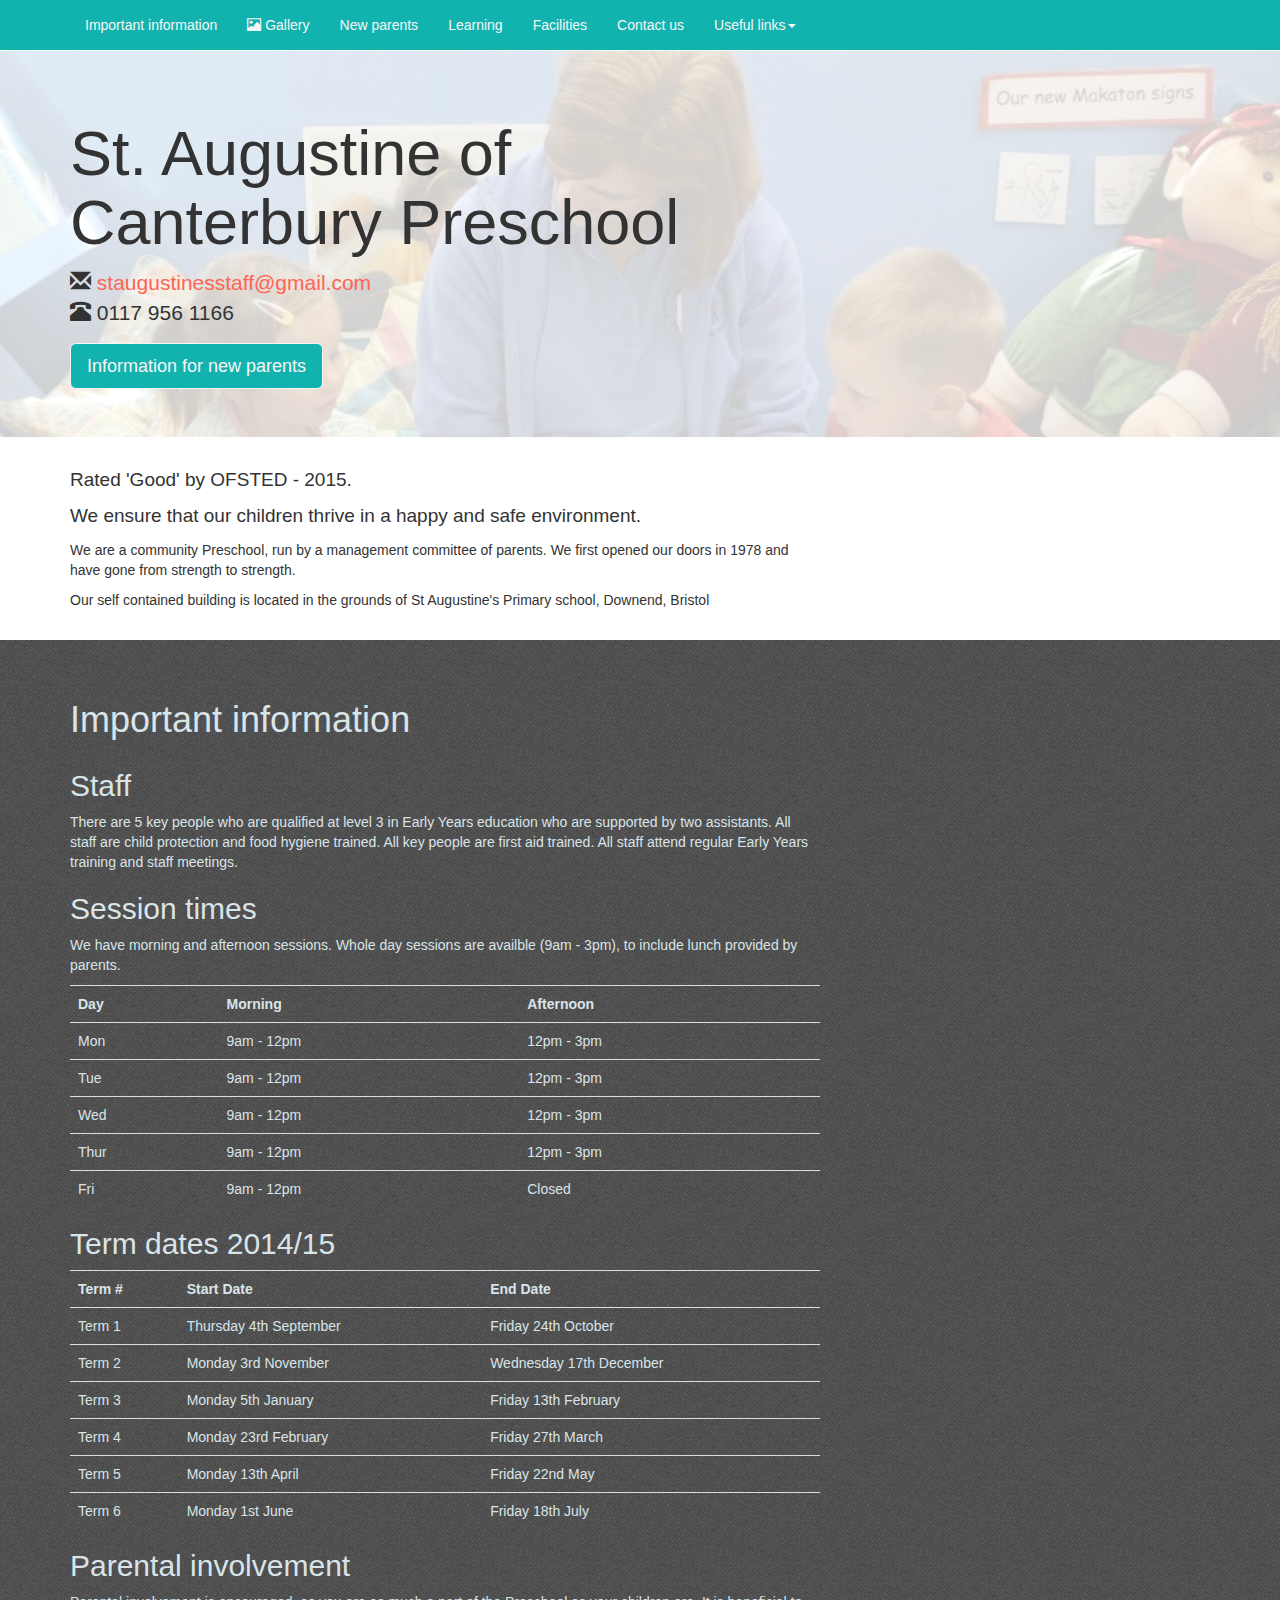
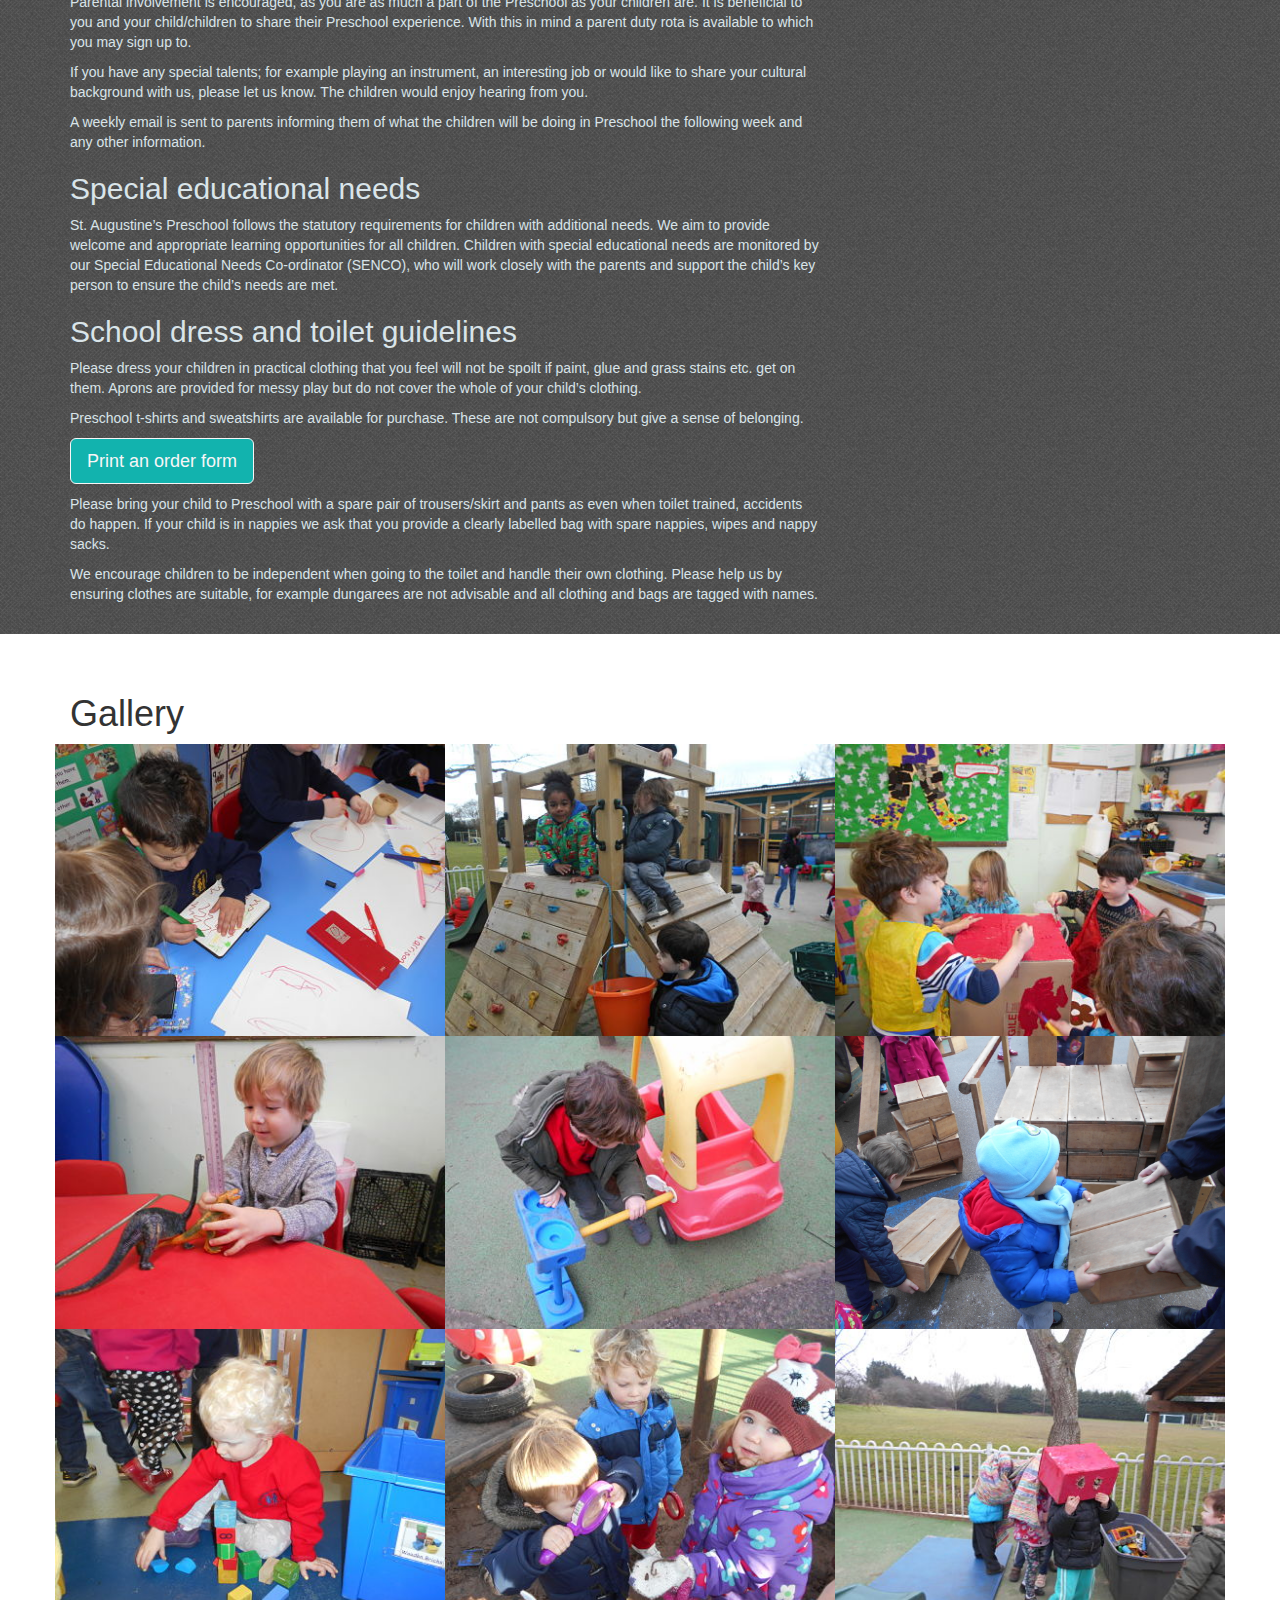
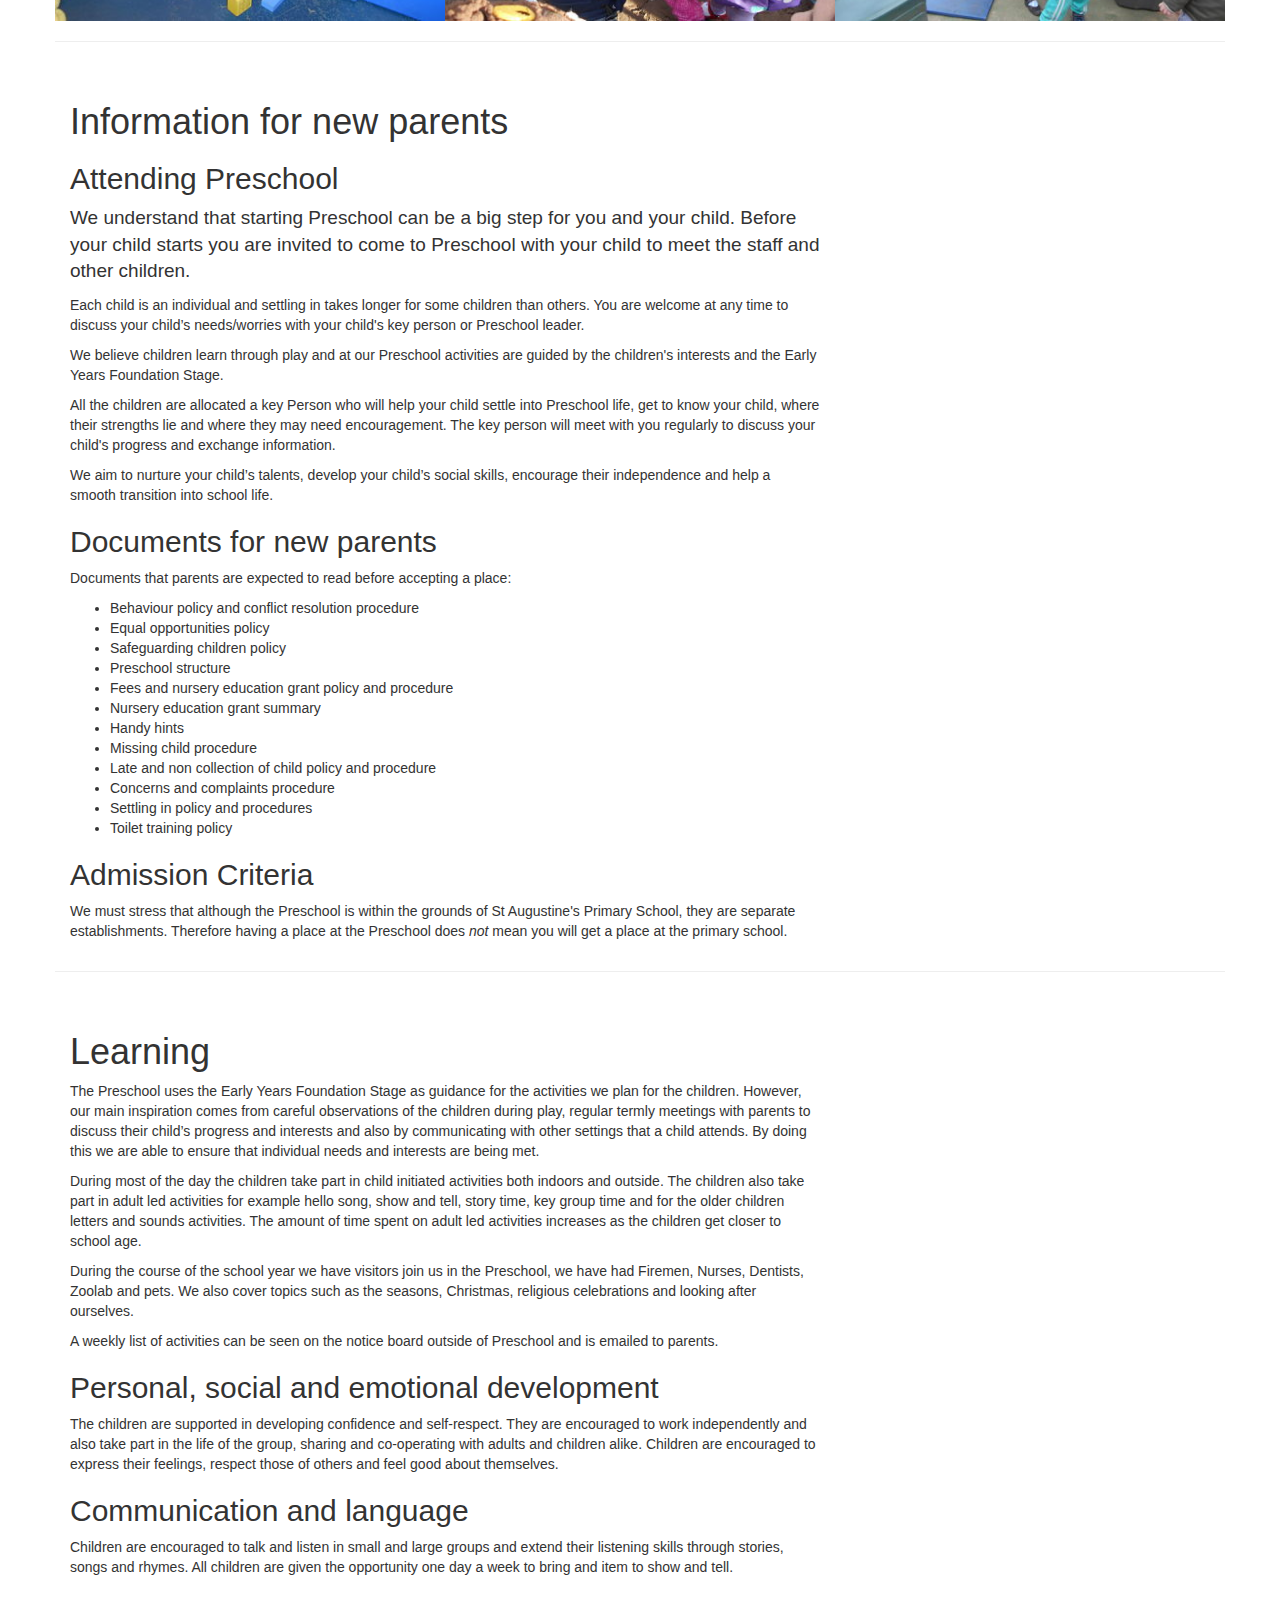
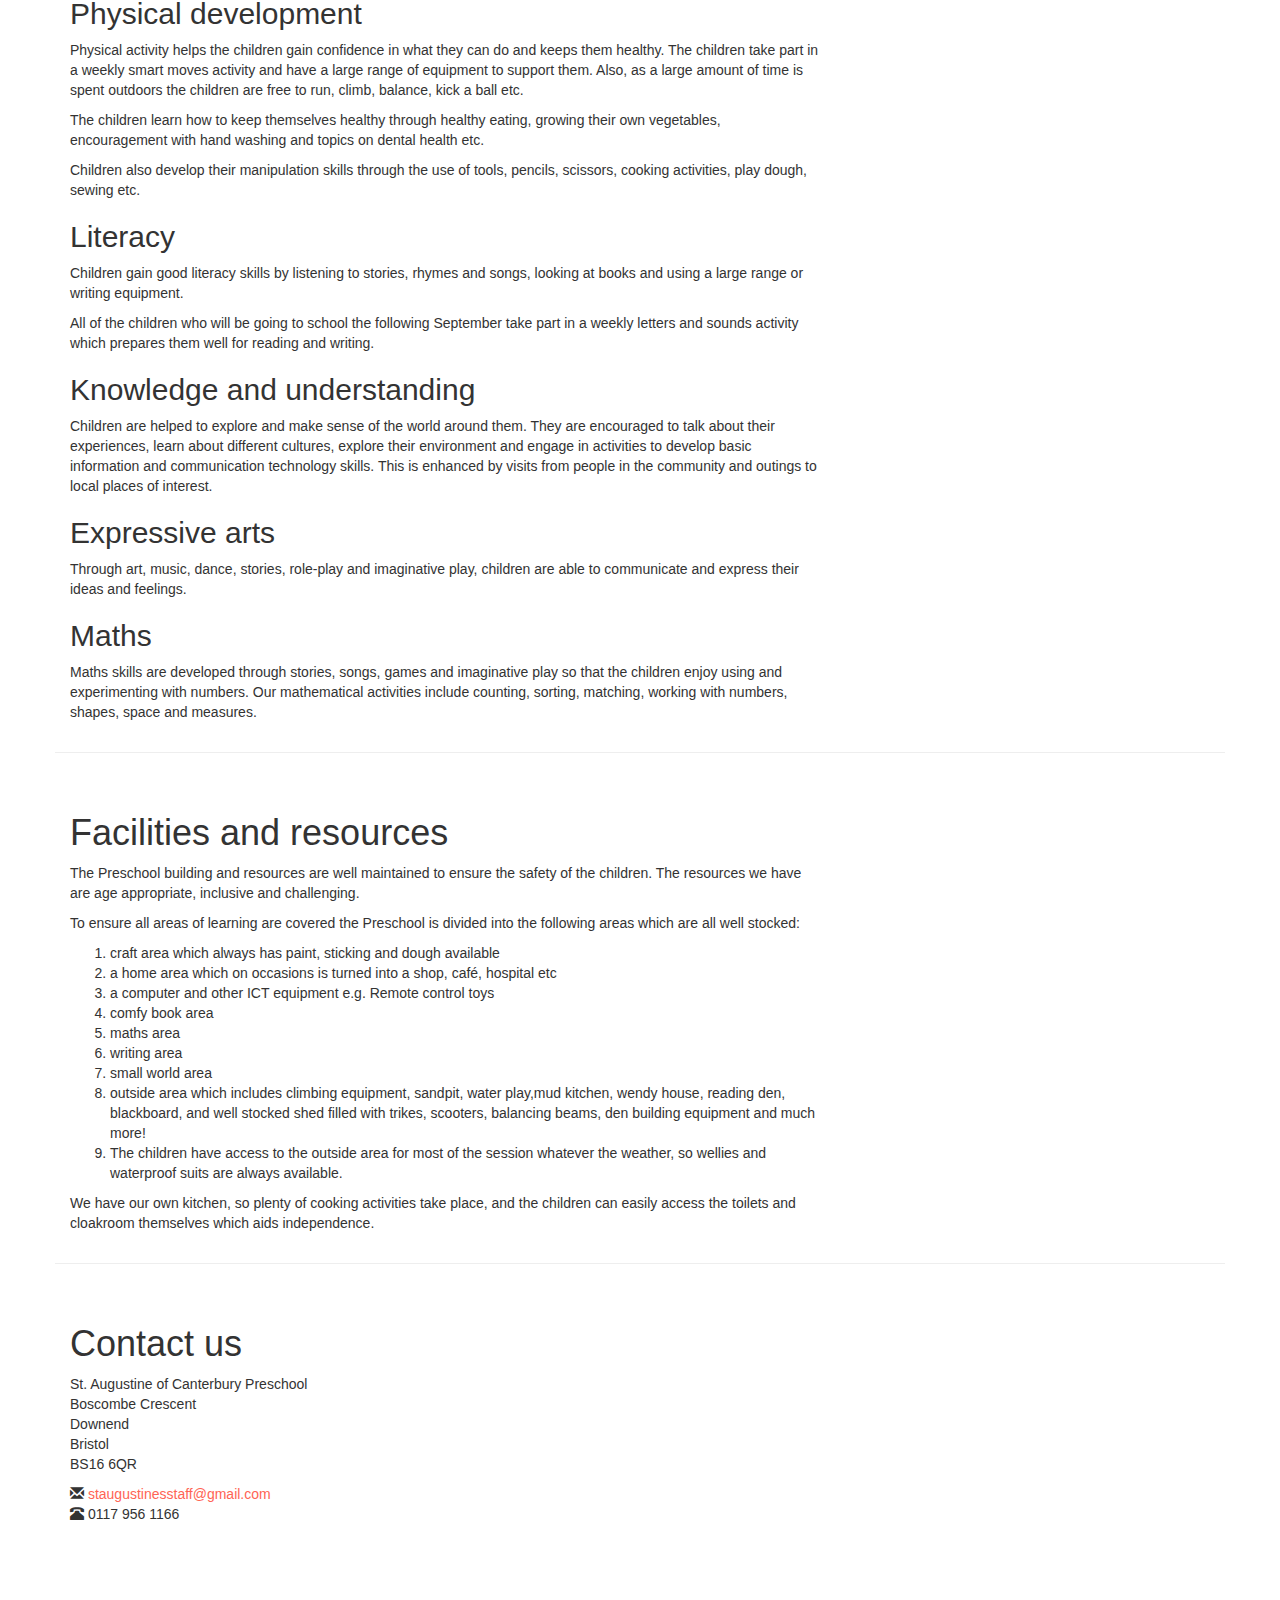
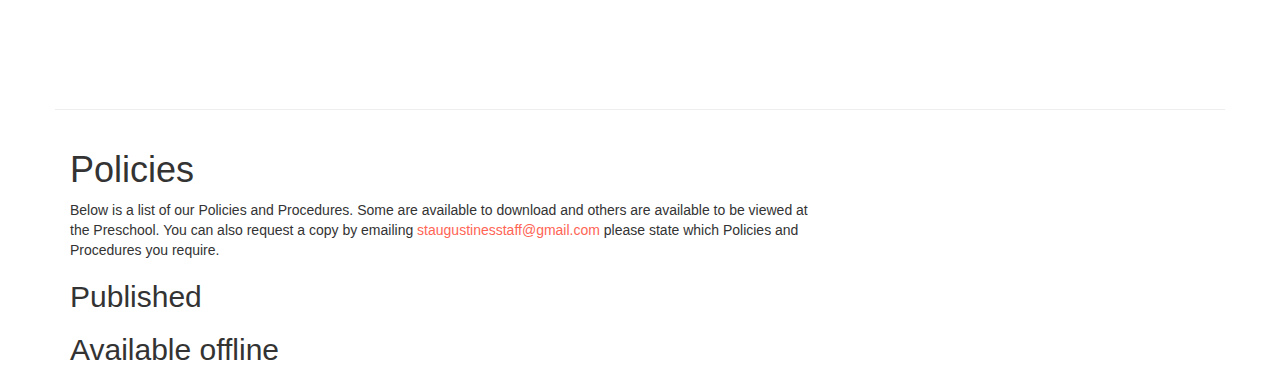
==== commit 0ce12ad5: "content changes and tidy-up of repository" ====
--- a/index.html
+++ b/index.html
@@ -13,13 +13,13 @@
   <link rel="icon" type="image/ico" href="assets/img/favicon.ico">
   <!--jQuery mini CDN-->
   <script type="text/javascript" src="https://ajax.googleapis.com/ajax/libs/jquery/1.11.1/jquery.min.js"></script>
-  <!--Boorstrap javascript CDN-->
+  <!--Bootstrap javascript CDN-->
   <script type="text/javascript" src="http://maxcdn.bootstrapcdn.com/bootstrap/3.2.0/js/bootstrap.min.js"></script>
   <!--Script for Masonry type image gallery-->
   <script type="text/javascript" src="assets/js/salvattore.min.js"></script>
 </head>
 <body>
-	<nav class="navbar navbar-default navbar-fixed-top">
+	<nav class="navbar navbar-default navbar-static-top">
   <div class="container">
     <!-- Brand and toggle get grouped for better mobile display -->
     <div class="navbar-header">
@@ -34,7 +34,7 @@
     <!-- Collect the nav links, forms, and other content for toggling -->
     <div class="collapse navbar-collapse" id="bs-example-navbar-collapse-1">
       <ul class="nav navbar-nav">
-      	<li><a href="#inportantInfo">Inportant information</a></li>
+      	<li><a href="#importantInfo">Important information</a></li>
         <li><a href="#gallery"><span class="glyphicon glyphicon-picture" aria-hidden="true"></span> Gallery</a></li>
         <li><a href="#newParents">New parents</a></li>
         <li><a href="#learning">Learning</a></li>
@@ -67,9 +67,9 @@
 <div class="container">
 	<div class="row">
 	<div class="col-sm-8 col-xs-12">
-		<h2>Welcome</h2>
-		<p><span class="lead">Our mission is for children to thrive in a happy and safe environment.</span></p>
-		<p>We are a community Preschool, run by a management committee of parents. We first opened our doors in 1978 and have gone from strength to strength gaining a "good" rating in our last Ofsted inspection.</p>
+		<p><span class="lead">Rated 'Good' by OFSTED - 2015.</span></p>
+		<p><span class="lead">We ensure that our children thrive in a happy and safe environment.</span></p>
+		<p>We are a community Preschool, run by a management committee of parents. We first opened our doors in 1978 and have gone from strength to strength.</p>
 		<p>Our self contained building is located in the grounds of St Augustine's Primary school, Downend, Bristol</p>
 		<br>
 	</div>
@@ -77,16 +77,16 @@
 	</div>
 	<div class="container-fluid fabricDark">
 	<div class="container fabricText">
-	<div class="row" id="inportantInfo">
+	<div class="row" id="importantInfo">
 		<div class="col-sm-8">
 			<br><br>
-		<h1>Inportant information</h1>
+		<h1>Important information</h1>
 		</div>
 		<div class="col-sm-8">
 			<h2>Staff</h2>
-			<p>The 5 key people are qualified at level 3 in Early Years education and are supported by two assistants. All  staff are child protection and food hygiene trained.All key people are first aid trained. All staff attend regular Early Years training and staff meetings.</p>
+			<p>There are 5 key people who are qualified at level 3 in Early Years education who are supported by two assistants. All staff are child protection and food hygiene trained. All key people are first aid trained. All staff attend regular Early Years training and staff meetings.</p>
 			<h2>Session times</h2>
-		<p>We have morning and afternoon sessions. Whole day sessions availble (i.e. 9am - 3pm), to include lunch provided by parents.</p>
+		<p>We have morning and afternoon sessions. Whole day sessions are availble (9am - 3pm), to include lunch provided by parents.</p>
 		<table class="table">
 			<tr>
 				<th>Day</th>
@@ -161,6 +161,8 @@
 			<p>Parental involvement is encouraged, as you are as much a part of the Preschool as your children are.  It is beneficial to you and your child/children to share their Preschool experience.  With this in mind a parent duty rota is available to which you may sign up to.</p>
 			<p>If you have any special talents; for example playing an instrument, an interesting job or would like to share your cultural background with us, please let us know. The children would enjoy hearing from you.</p>
 			<p>A weekly email is sent to parents informing them of what the children will be doing in Preschool the following week and any other information.</p>
+			<h2>Special educational needs</h2>
+			<p>St. Augustine’s Preschool follows the statutory requirements for children with additional needs.  We aim to provide welcome and appropriate learning opportunities for all children.  Children with special educational needs are monitored by our Special Educational Needs Co-ordinator (SENCO), who will work closely with the parents and support the child’s key person to ensure the child’s needs are met.</p>
 			<h2>School dress and toilet guidelines</h2>
 			<p>Please dress your children in practical clothing that you feel will not be spoilt if paint, glue and grass stains etc. get on them. Aprons are provided for messy play but do not cover the whole of your child’s clothing.</p> 
 
@@ -169,8 +171,6 @@
 			<p><a href="#" class="btn btn-info btn-lg">Print an order form</a></p>
 			<p>Please bring your child to Preschool with a spare pair of trousers/skirt and pants as even when toilet trained, accidents do happen. If your child is in nappies we ask that you provide a clearly labelled bag with spare nappies, wipes and nappy sacks.</p>
 			<p>We encourage children to be independent when going to the toilet and handle their own clothing.  Please help us by ensuring clothes are suitable, for example dungarees are not advisable and all clothing and bags are tagged with names.</p>
-			<h2>Special educational needs</h2>
-			<p>St. Augustine’s Preschool follows the statutory requirements for children with additional needs.  We aim to provide welcome and appropriate learning opportunities for all children.  Children with special educational needs are monitored by our Special Educational Needs Co-ordinator (SENCO), who will work closely with the parents and support the child’s key person to ensure the child’s needs are met.</p>
 			<br>
 		</div>
 	</div>
@@ -209,18 +209,18 @@
 			<p>We aim to nurture your child’s talents, develop your child’s social skills, encourage their independence and help a smooth transition into school life.</p>
 			<h2>Documents for new parents</h2>
 			<p>Documents that parents are expected to read before accepting a place:</p>
-				<ul><li><a href="">Behaviour policy and conflict resolution procedure</a></li>
-				<li><a href="">Equal opportunities policy</a></li>
-				<li><a href="">Safeguarding children policy</a></li>
-				<li><a href="">Preschool structure</a></li>
-				<li><a href="">Fees and nursery education grant policy and procedure</a></li>
-				<li><a href="">Nursery education grant summary</a></li>
-				<li><a href="">Handy hints</a></li>
-				<li><a href="">Missing child procedure</a></li>
-				<li><a href="">Late and non collection of child policy & procedure</a></li>
-				<li><a href="">Concerns and complaints procedure</a></li>
-				<li><a href="">Settling in policy and procedures</a></li>
-				<li><a href="">Toilet training policy</a></li></ul>
+				<ul><li>Behaviour policy and conflict resolution procedure</li>
+				<li>Equal opportunities policy</li>
+				<li>Safeguarding children policy</li>
+				<li>Preschool structure</li>
+				<li>Fees and nursery education grant policy and procedure</li>
+				<li>Nursery education grant summary</li>
+				<li>Handy hints</li>
+				<li>Missing child procedure</li>
+				<li>Late and non collection of child policy and procedure</li>
+				<li>Concerns and complaints procedure</li>
+				<li>Settling in policy and procedures</li>
+				<li>Toilet training policy</li></ul>
 			<h2>Admission Criteria</h2>
 			<p>We must stress that although the Preschool is within the grounds of St Augustine's Primary School, they are separate establishments. Therefore having a place at the Preschool does <em>not</em> mean you will get a place at the primary school.</p>
 		</div>
@@ -290,6 +290,15 @@
 			<iframe width="100%" height="400px;" frameborder="0" style="border:0" src="https://www.google.com/maps/embed/v1/place?q=st%20augustine%20pre%20school%20downend&key=AIzaSyBv75PVzElVaCHd6P9ZrvHtXE7DgF4FG8g"></iframe>
 		</div>
 	</div>
+	<div class="row" id="policies">
+		<hr>
+		<div class="col-sm-8">
+			<h1>Policies</h1>
+			<p>Below is a list of our Policies and Procedures. Some are available to download and others are available to be viewed at the Preschool. You can also request a copy by emailing <a href="mailto:staugustinesstaff@gmail.com">staugustinesstaff@gmail.com</a> please state which Policies and Procedures you require.</p>
+			<h2>Published</h2>
+			<h2>Available offline</h2>
+		</div>
+	</div>
 	</div>
 </body>
 </html>--- a/assets/css/standard.css
+++ b/assets/css/standard.css
@@ -70,7 +70,9 @@
 .column { float: left; }
 .size-1of3 { width: 33.333%; }
 
-body { padding-top: 50px; }
+.navbar {
+	margin-bottom: 0;
+}
 
 @media screen and (max-width: 480px) {
     .banner-img {
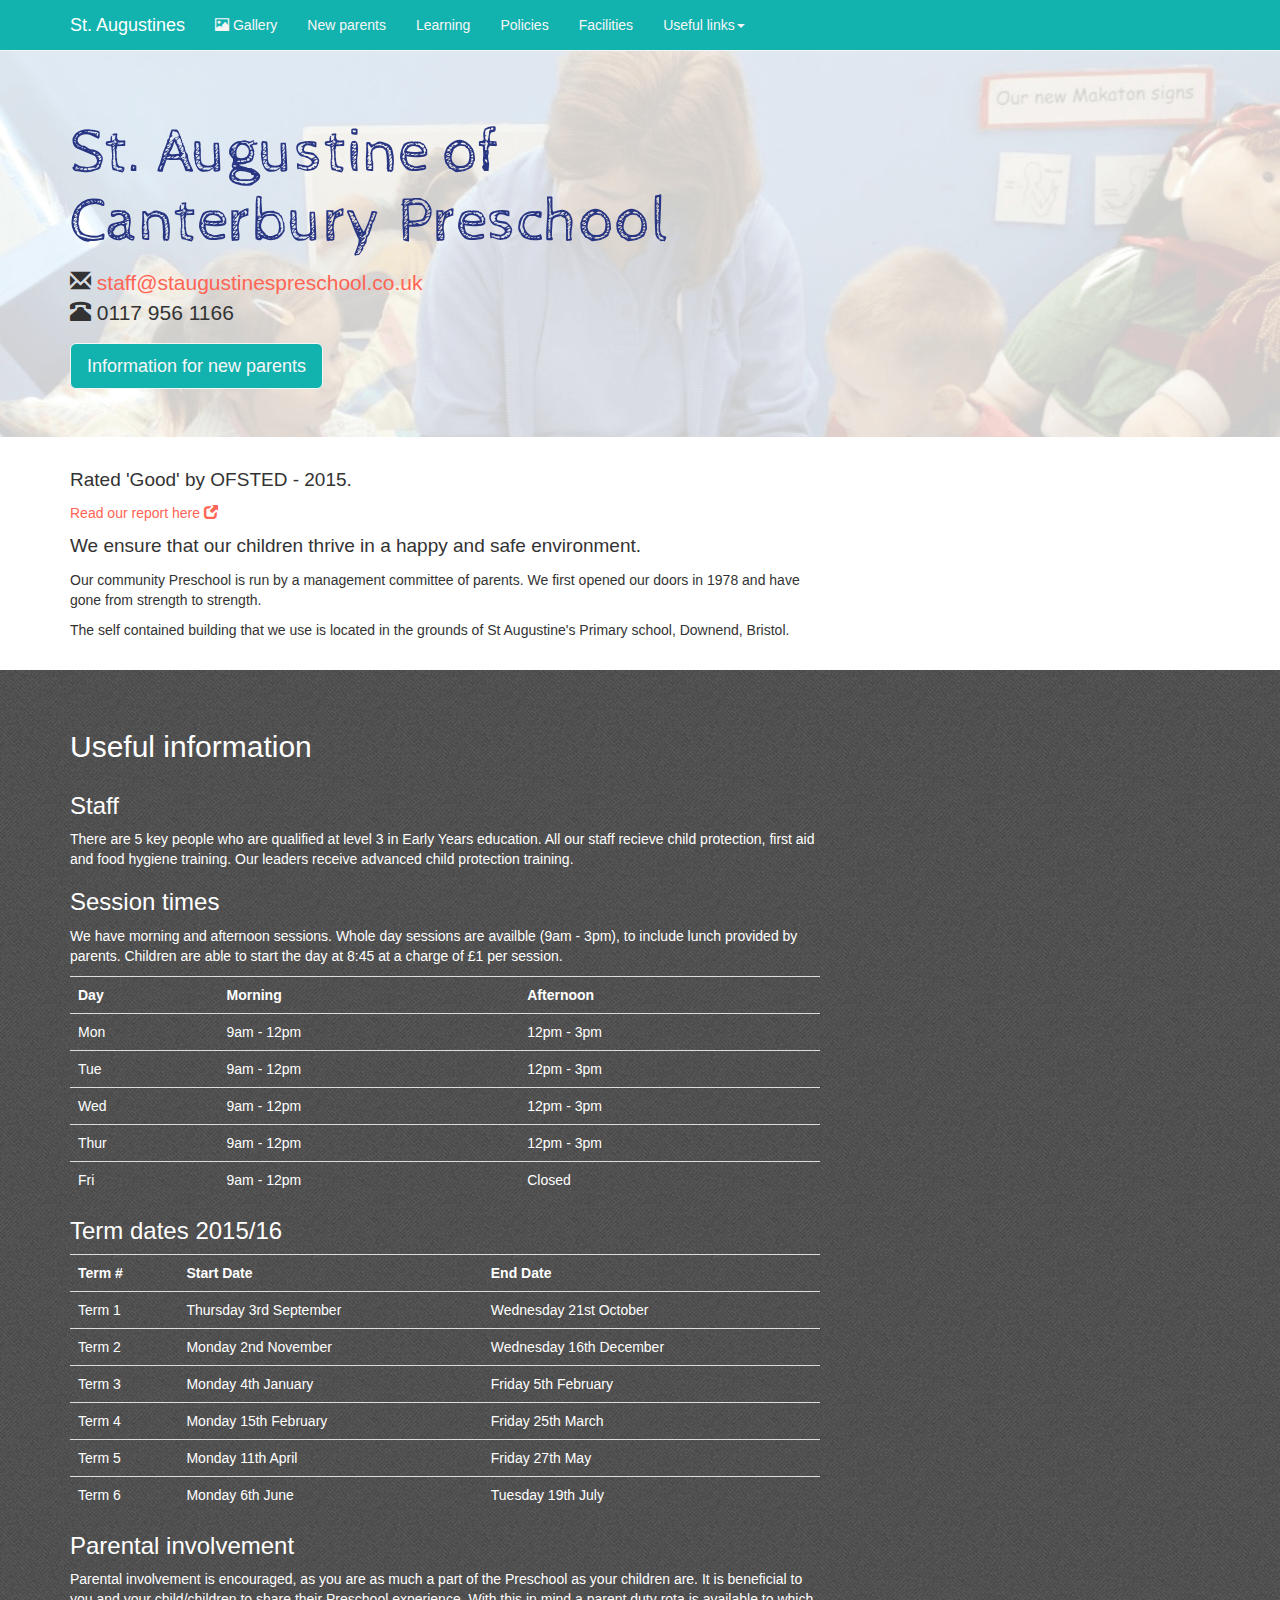
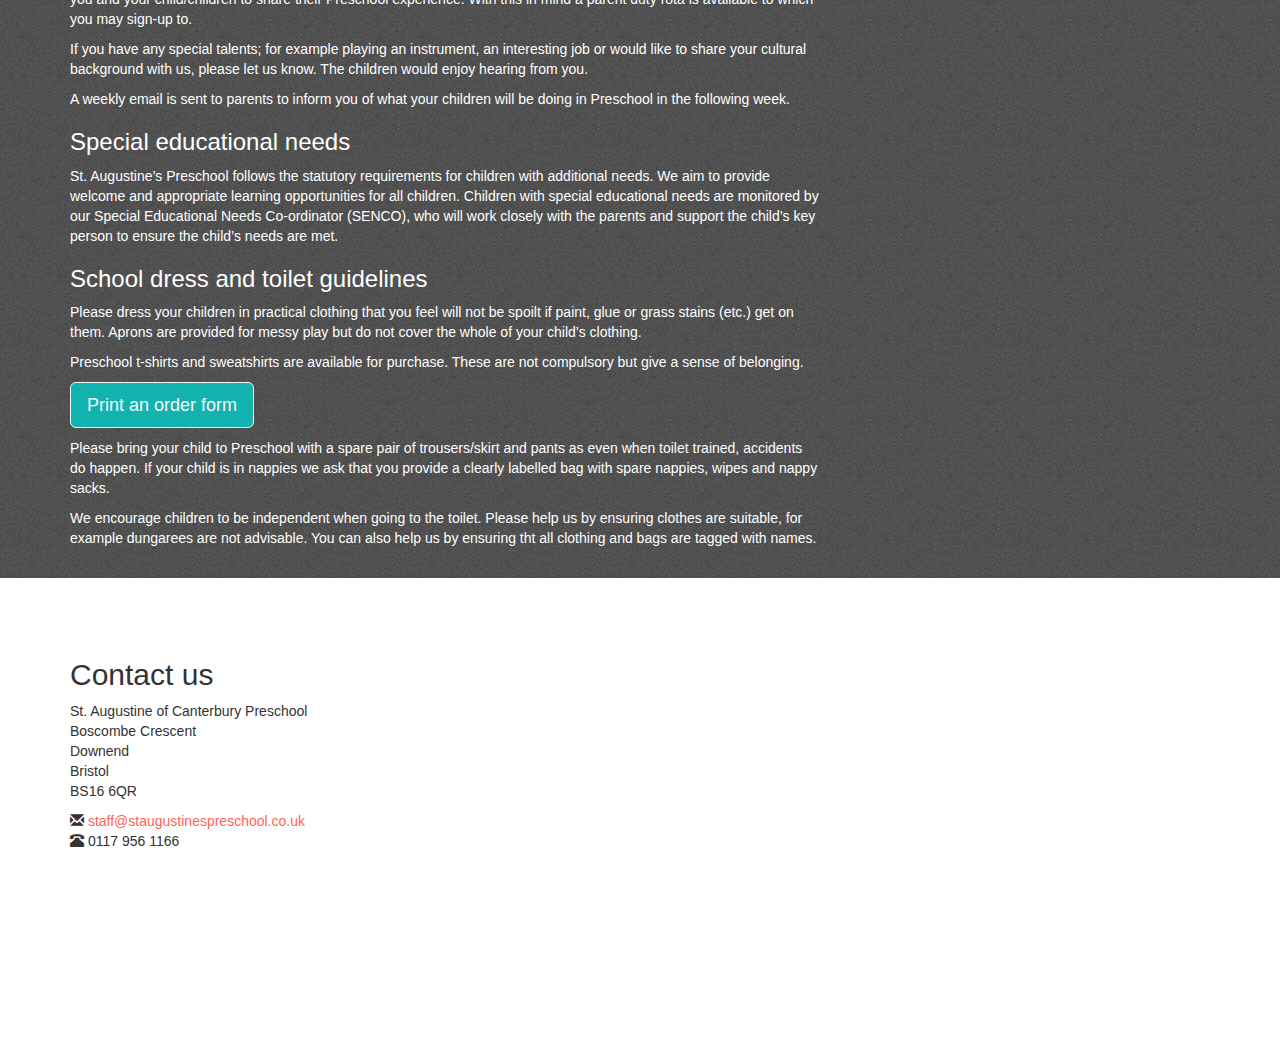
==== commit 1099d487: "added MIT licence, updated policies and rationalised code" ====
--- a/index.html
+++ b/index.html
@@ -1,24 +1,35 @@
 <!DOCTYPE html>
 <html lang="en">
 <head>
-  <title>St. Augustine</title>
-  <meta charset="utf-8">
+  <title>Home - St. Augustines of Canterbury Preschool</title>
+  <meta charset="utf-8"> 
+  <!--Meta desription for SEO-->
+  <meta name="description" content="St.Augustines of Canterbury Preschool in Downend Bristol is rated 'Good' by OFSTED. Details on how to enrol, policies and latest news.">
   <!--Below meta tag inproves the usability of the site on mobile-->
   <meta name="viewport" content="width=device-width, initial-scale=1">
+  <!--Book favicon image link-->
+  <link rel="icon" type="image/ico" href="assets/img/favicon.ico">
+  <!--Google Fonts for H1s-->
+  <link href='https://fonts.googleapis.com/css?family=Cabin+Sketch' rel='stylesheet' type='text/css'>
   <!--The Bootstrap CSS provided via a CDN-->
   <link rel="stylesheet" href="http://maxcdn.bootstrapcdn.com/bootstrap/3.2.0/css/bootstrap.min.css">
   <!--Stylesheet which overwrites bootstrap standard CSS-->
   <link rel="stylesheet" type="text/css" href="assets/css/standard.css">
-  <!--Book favicon image link-->
-  <link rel="icon" type="image/ico" href="assets/img/favicon.ico">
   <!--jQuery mini CDN-->
   <script type="text/javascript" src="https://ajax.googleapis.com/ajax/libs/jquery/1.11.1/jquery.min.js"></script>
   <!--Bootstrap javascript CDN-->
   <script type="text/javascript" src="http://maxcdn.bootstrapcdn.com/bootstrap/3.2.0/js/bootstrap.min.js"></script>
-  <!--Script for Masonry type image gallery-->
-  <script type="text/javascript" src="assets/js/salvattore.min.js"></script>
 </head>
 <body>
+	  <!-- Google Tag Manager -->
+      <noscript><iframe src="//www.googletagmanager.com/ns.html?id=GTM-5PDTPH"
+      height="0" width="0" style="display:none;visibility:hidden"></iframe></noscript>
+      <script>(function(w,d,s,l,i){w[l]=w[l]||[];w[l].push({'gtm.start':
+      new Date().getTime(),event:'gtm.js'});var f=d.getElementsByTagName(s)[0],
+      j=d.createElement(s),dl=l!='dataLayer'?'&l='+l:'';j.async=true;j.src=
+      '//www.googletagmanager.com/gtm.js?id='+i+dl;f.parentNode.insertBefore(j,f);
+      })(window,document,'script','dataLayer','GTM-5PDTPH');</script>
+      <!-- End Google Tag Manager -->
 	<nav class="navbar navbar-default navbar-static-top">
   <div class="container">
     <!-- Brand and toggle get grouped for better mobile display -->
@@ -29,17 +40,17 @@
         <span class="icon-bar"></span>
         <span class="icon-bar"></span>
       </button>
+            <a class="navbar-brand" href="index.html">St. Augustines</a>
     </div>
 
     <!-- Collect the nav links, forms, and other content for toggling -->
     <div class="collapse navbar-collapse" id="bs-example-navbar-collapse-1">
       <ul class="nav navbar-nav">
-      	<li><a href="#importantInfo">Important information</a></li>
-        <li><a href="#gallery"><span class="glyphicon glyphicon-picture" aria-hidden="true"></span> Gallery</a></li>
-        <li><a href="#newParents">New parents</a></li>
-        <li><a href="#learning">Learning</a></li>
-        <li><a href="#resources">Facilities</a></li>
-        <li><a href="#contactUs">Contact us</a></li>
+        <li><a href="gallery.html"><span class="glyphicon glyphicon-picture" aria-hidden="true"></span> Gallery</a></li>
+        <li><a href="new-parents.html">New parents</a></li>
+        <li><a href="learning.html">Learning</a></li>
+        <li><a href="policies.html">Policies</a></li>
+        <li><a href="facilities.html">Facilities</a></li>
         <li class="dropdown"><a class="dropdown-toggle" data-toggle="dropdown" href="#">Useful links<span class="caret"></span></a>
           <ul class="dropdown-menu">
             <li><a href="https://www.gov.uk/government/organisations/ofsted/" target="_blank">Ofsted</a></li>
@@ -57,9 +68,9 @@
 		<div class="container">
 			<div class="row">
 				<div class="col-sm-8">
-					<h1>St. Augustine of Canterbury Preschool</h1>
-					<p><span class="glyphicon glyphicon-envelope" aria-hidden="true"></span> <a href="mailto:staugustinesstaff@gmail.com">staugustinesstaff@gmail.com</a><br><span class="glyphicon glyphicon-phone-alt" aria-hidden="true"></span> 0117 956 1166 </p>
-					<a href="#newParents" class="btn btn-info btn-lg">Information for new parents</a>
+					<h1 style="color:rgb(40,53,131);">St. Augustine of Canterbury Preschool</h1>
+					<p><span class="glyphicon glyphicon-envelope" aria-hidden="true"></span> <a href="mailto:staff@staugustinespreschool.co.uk">staff@staugustinespreschool.co.uk</a><br><span class="glyphicon glyphicon-phone-alt" aria-hidden="true"></span> 0117 956 1166 </p>
+					<a href="new-parents.html" class="btn btn-info btn-lg">Information for new parents</a>
 				</div>
 			</div>
 		</div>
@@ -68,237 +79,140 @@
 	<div class="row">
 	<div class="col-sm-8 col-xs-12">
 		<p><span class="lead">Rated 'Good' by OFSTED - 2015.</span></p>
+		<p><a href="http://reports.ofsted.gov.uk/inspection-reports/find-inspection-report/provider/CARE/136075" target="_blank">Read our report here <span class="glyphicon glyphicon-new-window" aria-hidden="true"></span></a></p>
 		<p><span class="lead">We ensure that our children thrive in a happy and safe environment.</span></p>
-		<p>We are a community Preschool, run by a management committee of parents. We first opened our doors in 1978 and have gone from strength to strength.</p>
-		<p>Our self contained building is located in the grounds of St Augustine's Primary school, Downend, Bristol</p>
+		<p>Our community Preschool is run by a management committee of parents. We first opened our doors in 1978 and have gone from strength to strength.</p>
+		<p>The self contained building that we use is located in the grounds of St Augustine's Primary school, Downend, Bristol.</p>
 		<br>
 	</div>
 	</div>
-	</div>
-	<div class="container-fluid fabricDark">
+</div>
+<div class="container-fluid fabricDark">
 	<div class="container fabricText">
-	<div class="row" id="importantInfo">
-		<div class="col-sm-8">
-			<br><br>
-		<h1>Important information</h1>
-		</div>
-		<div class="col-sm-8">
-			<h2>Staff</h2>
-			<p>There are 5 key people who are qualified at level 3 in Early Years education who are supported by two assistants. All staff are child protection and food hygiene trained. All key people are first aid trained. All staff attend regular Early Years training and staff meetings.</p>
-			<h2>Session times</h2>
-		<p>We have morning and afternoon sessions. Whole day sessions are availble (9am - 3pm), to include lunch provided by parents.</p>
-		<table class="table">
-			<tr>
-				<th>Day</th>
-				<th>Morning</th>
-				<th>Afternoon</th>
-			</tr>
-			<tr>
-				<td>Mon</td>
-				<td>9am - 12pm</td>
-				<td>12pm - 3pm</td>
-			</tr>
-			<tr>
-				<td>Tue</td>
-				<td>9am - 12pm</td>
-				<td>12pm - 3pm</td>
-			</tr>
-			<tr>
-				<td>Wed</td>
-				<td>9am - 12pm</td>
-				<td>12pm - 3pm</td>
-			</tr>
-			<tr>
-				<td>Thur</td>
-				<td>9am - 12pm</td>
-				<td>12pm - 3pm</td>
-			</tr>
-			<tr>
-				<td>Fri</td>
-				<td>9am - 12pm</td>
-				<td>Closed</td>
-			</tr>
-		</table>
-		<h2>Term dates 2014/15</h2>
-		<table class="table">
-			<tr>
-				<th>Term #</th>
-				<th>Start Date</th>
-				<th>End Date</th>
-			</tr>
-			<tr>
-				<td>Term 1</td>
-				<td>Thursday 4th September</td>
-				<td>Friday 24th October</td>
-			</tr>
-			<tr>
-				<td>Term 2</td>
-				<td>Monday 3rd November</td>
-				<td>Wednesday 17th December</td>
-			</tr>
-			<tr>
-				<td>Term 3</td>
-				<td>Monday 5th January</td>
-				<td>Friday 13th February</td>
-			</tr>
-			<tr>
-				<td>Term 4</td>
-				<td>Monday 23rd February</td>
-				<td>Friday 27th March</td>
-			</tr>
-			<tr>
-				<td>Term 5</td>
-				<td>Monday 13th April</td>
-				<td>Friday 22nd May</td>
-			</tr>
-			<tr>
-				<td>Term 6</td>
-				<td>Monday 1st June</td>
-				<td>Friday 18th July</td>
-			</tr>
-		</table>
-			<h2>Parental involvement</h2>
-			<p>Parental involvement is encouraged, as you are as much a part of the Preschool as your children are.  It is beneficial to you and your child/children to share their Preschool experience.  With this in mind a parent duty rota is available to which you may sign up to.</p>
-			<p>If you have any special talents; for example playing an instrument, an interesting job or would like to share your cultural background with us, please let us know. The children would enjoy hearing from you.</p>
-			<p>A weekly email is sent to parents informing them of what the children will be doing in Preschool the following week and any other information.</p>
-			<h2>Special educational needs</h2>
-			<p>St. Augustine’s Preschool follows the statutory requirements for children with additional needs.  We aim to provide welcome and appropriate learning opportunities for all children.  Children with special educational needs are monitored by our Special Educational Needs Co-ordinator (SENCO), who will work closely with the parents and support the child’s key person to ensure the child’s needs are met.</p>
-			<h2>School dress and toilet guidelines</h2>
-			<p>Please dress your children in practical clothing that you feel will not be spoilt if paint, glue and grass stains etc. get on them. Aprons are provided for messy play but do not cover the whole of your child’s clothing.</p> 
-
-			<p>Preschool t-shirts and sweatshirts are available for purchase. These are not compulsory but give a sense of belonging.</p>
-
-			<p><a href="#" class="btn btn-info btn-lg">Print an order form</a></p>
-			<p>Please bring your child to Preschool with a spare pair of trousers/skirt and pants as even when toilet trained, accidents do happen. If your child is in nappies we ask that you provide a clearly labelled bag with spare nappies, wipes and nappy sacks.</p>
-			<p>We encourage children to be independent when going to the toilet and handle their own clothing.  Please help us by ensuring clothes are suitable, for example dungarees are not advisable and all clothing and bags are tagged with names.</p>
-			<br>
-		</div>
-	</div>
-	</div>
-	</div>
+		<div class="row" id="importantInfo">
+			<div class="col-sm-7">
+				<br><br>
+			<h2>Useful information</h2>
+			</div>
+			<div class="col-sm-8">
+				<h3>Staff</h3>
+				<p>There are 5 key people who are qualified at level 3 in Early Years education. All our staff recieve child protection, first aid and food hygiene training. Our leaders receive advanced child protection training.</p>
+				<h3>Session times</h3>
+			<p>We have morning and afternoon sessions. Whole day sessions are availble (9am - 3pm), to include lunch provided by parents. Children are able to start the day at 8:45 at a charge of £1 per session.</p>
+			<table class="table">
+				<tr>
+					<th>Day</th>
+					<th>Morning</th>
+					<th>Afternoon</th>
+				</tr>
+				<tr>
+					<td>Mon</td>
+					<td>9am - 12pm</td>
+					<td>12pm - 3pm</td>
+				</tr>
+				<tr>
+					<td>Tue</td>
+					<td>9am - 12pm</td>
+					<td>12pm - 3pm</td>
+				</tr>
+				<tr>
+					<td>Wed</td>
+					<td>9am - 12pm</td>
+					<td>12pm - 3pm</td>
+				</tr>
+				<tr>
+					<td>Thur</td>
+					<td>9am - 12pm</td>
+					<td>12pm - 3pm</td>
+				</tr>
+				<tr>
+					<td>Fri</td>
+					<td>9am - 12pm</td>
+					<td>Closed</td>
+				</tr>
+			</table>
+			<h3>Term dates 2015/16</h3>
+			<table class="table">
+				<tr>
+					<th>Term #</th>
+					<th>Start Date</th>
+					<th>End Date</th>
+				</tr>
+				<tr>
+					<td>Term 1</td>
+					<td>Thursday 3rd September</td>
+					<td>Wednesday 21st October</td>
+				</tr>
+				<tr>
+					<td>Term 2</td>
+					<td>Monday 2nd November</td>
+					<td>Wednesday 16th December</td>
+				</tr>
+				<tr>
+					<td>Term 3</td>
+					<td>Monday 4th January</td>
+					<td>Friday 5th February</td>
+				</tr>
+				<tr>
+					<td>Term 4</td>
+					<td>Monday 15th February</td>
+					<td>Friday 25th March</td>
+				</tr>
+				<tr>
+					<td>Term 5</td>
+					<td>Monday 11th April</td>
+					<td>Friday 27th May</td>
+				</tr>
+				<tr>
+					<td>Term 6</td>
+					<td>Monday 6th June</td>
+					<td>Tuesday 19th July</td>
+				</tr>
+			</table>
+				<h3>Parental involvement</h3>
+				<p>Parental involvement is encouraged, as you are as much a part of the Preschool as your children are.  It is beneficial to you and your child/children to share their Preschool experience.  With this in mind a parent duty rota is available to which you may sign-up to.</p>
+				<p>If you have any special talents; for example playing an instrument, an interesting job or would like to share your cultural background with us, please let us know. The children would enjoy hearing from you.</p>
+				<p>A weekly email is sent to parents to inform you of what your children will be doing in Preschool in the following week.</p>
+				<h3>Special educational needs</h3>
+				<p>St. Augustine’s Preschool follows the statutory requirements for children with additional needs.  We aim to provide welcome and appropriate learning opportunities for all children.  Children with special educational needs are monitored by our Special Educational Needs Co-ordinator (SENCO), who will work closely with the parents and support the child’s key person to ensure the child’s needs are met.</p>
+				<h3>School dress and toilet guidelines</h3>
+				<p>Please dress your children in practical clothing that you feel will not be spoilt if paint, glue or grass stains (etc.) get on them. Aprons are provided for messy play but do not cover the whole of your child’s clothing.</p> 
+
+				<p>Preschool t-shirts and sweatshirts are available for purchase. These are not compulsory but give a sense of belonging.</p>
+
+				<p><a href="assets/doc/T-shirt and Sweathshirt order.doc" class="btn btn-info btn-lg">Print an order form</a></p>
+
+				<p>Please bring your child to Preschool with a spare pair of trousers/skirt and pants as even when toilet trained, accidents do happen. If your child is in nappies we ask that you provide a clearly labelled bag with spare nappies, wipes and nappy sacks.</p>
+
+				<p>We encourage children to be independent when going to the toilet.  Please help us by ensuring clothes are suitable, for example dungarees are not advisable. You can also help us by ensuring tht all clothing and bags are tagged with names.</p>
+
+				<br>
+			</div>
+		</div>
+	</div>
+</div>
+	<br />
+	<br />
 	<div class="container">
-	<div class="row" id="gallery">
-		<div class="col-sm-12">
-			<br>
-			<br>
-			<h1>Gallery</h1>
-		</div>
-		<div id="grid" data-columns>
-			<div class="column size-1of3"><img src="assets/img/026_opt.jpg" width="100%"></div>
-			<div class="column size-1of3"><img src="assets/img/018_opt.jpg" width="100%"></div>
-			<div class="column size-1of3"><img src="assets/img/014_opt.jpg" width="100%"></div>
-			<div class="column size-1of3"><img src="assets/img/003_opt.jpg" width="100%"></div>
-			<div class="column size-1of3"><img src="assets/img/034_opt.jpg" width="100%"></div>
-			<div class="column size-1of3"><img src="assets/img/035_opt.jpg" width="100%"></div>
-			<div class="column size-1of3"><img src="assets/img/024_opt.jpg" width="100%"></div>
-			<div class="column size-1of3"><img src="assets/img/020_opt.jpg" width="100%"></div>
-			<div class="column size-1of3"><img src="assets/img/022_opt.jpg" width="100%"></div>
-		</div>
-	</div>
-	<div class="row" id="newParents">
-					<hr>
-		<div class="col-sm-8">
-			<br>
-			<h1>Information for new parents</h1>
-			<h2>Attending Preschool</h2>
-			<p><span class="lead">We understand that starting Preschool can be a big step for you and your child. Before your child starts you are invited to come to Preschool with your child to meet the staff and other children.</span></p>
-
-			<p>Each child is an individual and settling in takes longer for some children than others. You are welcome at any time to discuss your child’s needs/worries with your child's key person or Preschool leader.</p>
-			<p>We believe children learn through play and at our Preschool activities are guided by the children's interests and the Early Years Foundation Stage.</p>
-			<p>All the children are allocated a key Person who will help your child settle into Preschool life, get to know your child, where their strengths lie and where they may need encouragement. The key person  will meet with you regularly to discuss your child's progress and exchange information.</p>
-			<p>We aim to nurture your child’s talents, develop your child’s social skills, encourage their independence and help a smooth transition into school life.</p>
-			<h2>Documents for new parents</h2>
-			<p>Documents that parents are expected to read before accepting a place:</p>
-				<ul><li>Behaviour policy and conflict resolution procedure</li>
-				<li>Equal opportunities policy</li>
-				<li>Safeguarding children policy</li>
-				<li>Preschool structure</li>
-				<li>Fees and nursery education grant policy and procedure</li>
-				<li>Nursery education grant summary</li>
-				<li>Handy hints</li>
-				<li>Missing child procedure</li>
-				<li>Late and non collection of child policy and procedure</li>
-				<li>Concerns and complaints procedure</li>
-				<li>Settling in policy and procedures</li>
-				<li>Toilet training policy</li></ul>
-			<h2>Admission Criteria</h2>
-			<p>We must stress that although the Preschool is within the grounds of St Augustine's Primary School, they are separate establishments. Therefore having a place at the Preschool does <em>not</em> mean you will get a place at the primary school.</p>
-		</div>
-	</div>
-	<div class="row" id="learning">
-		<hr>
-		<div class="col-sm-8">
-			<br>
-			<h1>Learning</h1>
-			<p>The Preschool uses the Early Years Foundation Stage as guidance for the activities we plan for the children.  However, our main inspiration comes from careful observations of the children during play, regular termly meetings with parents to discuss their child’s progress and interests and also by communicating with other settings that a child attends.  By doing this we are able to ensure that individual needs and interests are being met.</p>
-			<p>During most of the day the children take part in child initiated activities both indoors and outside. The children also take part in adult led activities for example hello song, show and tell, story time, key group time and for the older children letters and sounds activities. The amount of time spent on adult led activities increases  as the children get closer to school age.</p> 
-			<p>During the course of the school year we have visitors join us in the Preschool, we have had Firemen, Nurses, Dentists, Zoolab and pets.  We also cover topics such as the seasons, Christmas, religious celebrations and looking after ourselves.</p> 
-			<p>A weekly list of activities can be seen on the notice board outside of Preschool and is emailed to parents.</p>
-			<h2>Personal, social and emotional development</h2>
-			<p>The children are supported in developing confidence and self-respect. They are encouraged to work independently and also take part in the life of the group, sharing and co-operating with adults and children alike. Children are encouraged to express their feelings, respect those of others and feel good about themselves.</p>
-			<h2>Communication and language</h2>
-			<p>Children are encouraged to talk and listen in small and large groups and extend their listening skills through stories, songs and rhymes. All children are given the opportunity one day a week to bring and item to show and tell.</p>
-			<h2>Physical development</h2>
-			<p>Physical activity helps the children gain confidence in what they can do and keeps them healthy. The children take part in a weekly smart moves activity and have a large range of equipment to support them. Also, as a large amount of time is spent outdoors the children are free to run, climb, balance, kick a ball etc.</p>
-			<p>The children learn how to keep themselves healthy through healthy eating, growing their own vegetables, encouragement with hand washing and topics on dental health etc.</p>
-			<p>Children also develop their manipulation skills through the use of tools, pencils, scissors, cooking activities, play dough, sewing etc.</p>
-			<h2>Literacy</h2>
-			<p>Children gain good literacy skills by listening to stories, rhymes and songs, looking at books and using a large range or writing equipment.</p>
-			<p>All of the children who will be going to school the following September take part in a weekly letters and sounds activity which prepares them well for reading and writing.</p>
-			<h2>Knowledge and understanding</h2>
-			<p>Children are helped to explore and make sense of the world around them. They are encouraged to talk about their experiences, learn about different cultures, explore their environment and engage in activities to develop basic information and communication technology skills. This is enhanced by visits from people in the community and outings to local places of interest.</p>
-			<h2>Expressive arts</h2>
-			<p>Through art, music, dance, stories, role-play and imaginative play, children are able to communicate and express their ideas and feelings.</p>
-			<h2>Maths</h2>
-			<p>Maths skills are developed through stories, songs, games and imaginative play so that the children enjoy using and experimenting with numbers. Our mathematical activities include counting, sorting, matching, working with numbers, shapes, space and measures.</p>
-			</div>
-		</div>
-	<div class="row" id="resources">
-		<hr>
-		<div class="col-sm-8">
-			<br>
-			<h1>Facilities and resources</h1>
-			<p>The Preschool building and resources are well maintained to ensure the safety of the children. The resources we have are age appropriate, inclusive and challenging.</p>
-			<p>To ensure all areas of learning are covered the Preschool is divided into the following areas which are all well stocked:</p>
-			<ol>
-				<li>craft area which always has paint, sticking and dough available</li>
-				<li>a home area which on occasions is turned into a shop, café, hospital etc</li>
-				<li>a computer and other ICT equipment e.g. Remote control toys</li>
-				<li>comfy book area</li>
-				<li>maths area</li>
-				<li>writing area</li>
-				<li>small world area </li>
-				<li>outside area which includes climbing equipment, sandpit, water play,mud kitchen, wendy house, reading den, blackboard, and well stocked shed filled with trikes, scooters, balancing beams, den building equipment and much more!</li>
-				<li>The children have access to the outside area for most of the session whatever the weather, so wellies and waterproof suits are always available.</li>
-			</ol>
-			<p>We have our own kitchen, so plenty of cooking activities take place, and the children can easily access the toilets and cloakroom themselves which aids independence.</p>
-		</div>
-	</div>
-	<div class="row" id="contactUs">
-			<hr>
+	<div class="row">
 		<div class="col-sm-3">
 			<br>
-			<h1>Contact us</h1>
+			<h2>Contact us</h2>
 				<p>St. Augustine of Canterbury Preschool<br>
 				Boscombe Crescent<br>
 				Downend<br>
 				Bristol <br>
 				BS16 6QR</p>
-				<p><span class="glyphicon glyphicon-envelope" aria-hidden="true"></span> <a href="mailto:staugustinesstaff@gmail.com">staugustinesstaff@gmail.com</a><br><span class="glyphicon glyphicon-phone-alt" aria-hidden="true"></span> 0117 956 1166 </p>
+				<p><span class="glyphicon glyphicon-envelope" aria-hidden="true"></span> <a href="mailto:staff@staugustinespreschool.co.uk">staff@staugustinespreschool.co.uk</a><br><span class="glyphicon glyphicon-phone-alt" aria-hidden="true"></span> 0117 956 1166 </p>
 		</div>
 		<div class="col-sm-9">
 			<iframe width="100%" height="400px;" frameborder="0" style="border:0" src="https://www.google.com/maps/embed/v1/place?q=st%20augustine%20pre%20school%20downend&key=AIzaSyBv75PVzElVaCHd6P9ZrvHtXE7DgF4FG8g"></iframe>
 		</div>
 	</div>
-	<div class="row" id="policies">
-		<hr>
-		<div class="col-sm-8">
-			<h1>Policies</h1>
-			<p>Below is a list of our Policies and Procedures. Some are available to download and others are available to be viewed at the Preschool. You can also request a copy by emailing <a href="mailto:staugustinesstaff@gmail.com">staugustinesstaff@gmail.com</a> please state which Policies and Procedures you require.</p>
-			<h2>Published</h2>
-			<h2>Available offline</h2>
-		</div>
-	</div>
-	</div>
+	</div>
+	<br />
+	<br />
+	<script type="text/javascript" id="cookiebanner" data-bg="rgb(79, 120, 133)" data-link="#FF6454" data-fg="#ffffff" data-message="We use cookies to understand our users better. By continueing to visit this site you agree to our use of cookies." data-moreinfo="cookies.html"
+    src="http://cookiebanner.eu/js/cookiebanner.min.js"></script>
 </body>
 </html>--- a/assets/css/standard.css
+++ b/assets/css/standard.css
@@ -6,11 +6,94 @@
 light-grey: #D9E4E9
 */
 
+h1 {
+	font-family: 'Cabin Sketch', cursive;
+}
+
+/*Wraps horible long email address on the home page*/
+a {
+	word-wrap: break-word;
+}
+
+.logo {
+	position: absolute;
+	top:16px;
+	width: 128px;
+}
+
+.watermark {
+	background-image: url('../img/watermark.png');
+	background-repeat: no-repeat;
+	background-size: 40%;
+	background-position: 430px 330px;
+}
+
+/*padding for gallery images*/
+.padding {
+	padding: 0;
+}
+
+@media screen and (min-width: 769px) {
+	.logo {
+		width: 180px;
+	}
+}
+
+@media screen and (max-width: 599px) {
+	.watermark {
+		background-position: 200px 330px;
+	}
+}
+
+.navbar-default .navbar-brand {
+  color: #FFFFFF;
+}
+
+.dropdown-menu li{
+	background-color: white;
+}
+
 .banner-img {
-	background-image: url('img/banner.svg');
+	background-image: url('../img/banner.png');
 	background-repeat: no-repeat;
 	background-size: 100%;
 }
+
+.banner-learning {
+  background-color: rgb(204,119,175);
+  color: white;
+  padding-bottom: 10px;
+}
+
+.banner-cookies {
+  background-color: rgb(137,198,179);
+  color: white;
+  padding-bottom: 10px;
+}
+
+.banner-gallery {
+	background-color: rgb(177,205,72);
+	color: white;
+}
+
+.banner-newParents {
+	background-color: rgb(79,120,133);
+	color: white;
+	padding-bottom: 10px;
+}
+
+.banner-policies {
+	background-color: rgb(217,157,101);
+	color: white;
+	padding-bottom: 10px;
+}
+
+.banner-facilities {
+	background-color: rgb(40, 53, 131);
+	color: white;
+	padding-bottom: 10px;
+}
+
 
 .btn-info {
 	color: #F7F6F7;
@@ -28,11 +111,11 @@
 }
 
 .fabricDark {
-	background-image: url('img/tweed.png');
+	background-image: url('../img/tweed.png');
 }
 
 .fabricText {
-	color: #D9E4E9;
+	color: #ffffff;
 }
 
 .navbar-default {
@@ -62,20 +145,29 @@
 	background-color: #F7F6F7;
 }
 
-#grid[data-columns]::before {
-	content: '3 .column.size-1of3';
-}
-
-/* These are the classes that are going to be applied: */
-.column { float: left; }
-.size-1of3 { width: 33.333%; }
-
 .navbar {
 	margin-bottom: 0;
 }
 
+.cookieTable {
+	width: 100%;
+}
+
+.cookieTable tr {
+	border-bottom: 1px solid #ccc;
+}
+
 @media screen and (max-width: 480px) {
     .banner-img {
-    	background-image: url('img/banner-mobile.svg');
+    	background-image: url('../img/banner-mobile.png');
+    	background-size: 150%;
     }
+    .watermark{
+    	background-size: 200px;
+    }
+    .logo {
+		left: 0px;
+		top: 27px;
+		width: 100px;
+	}
 }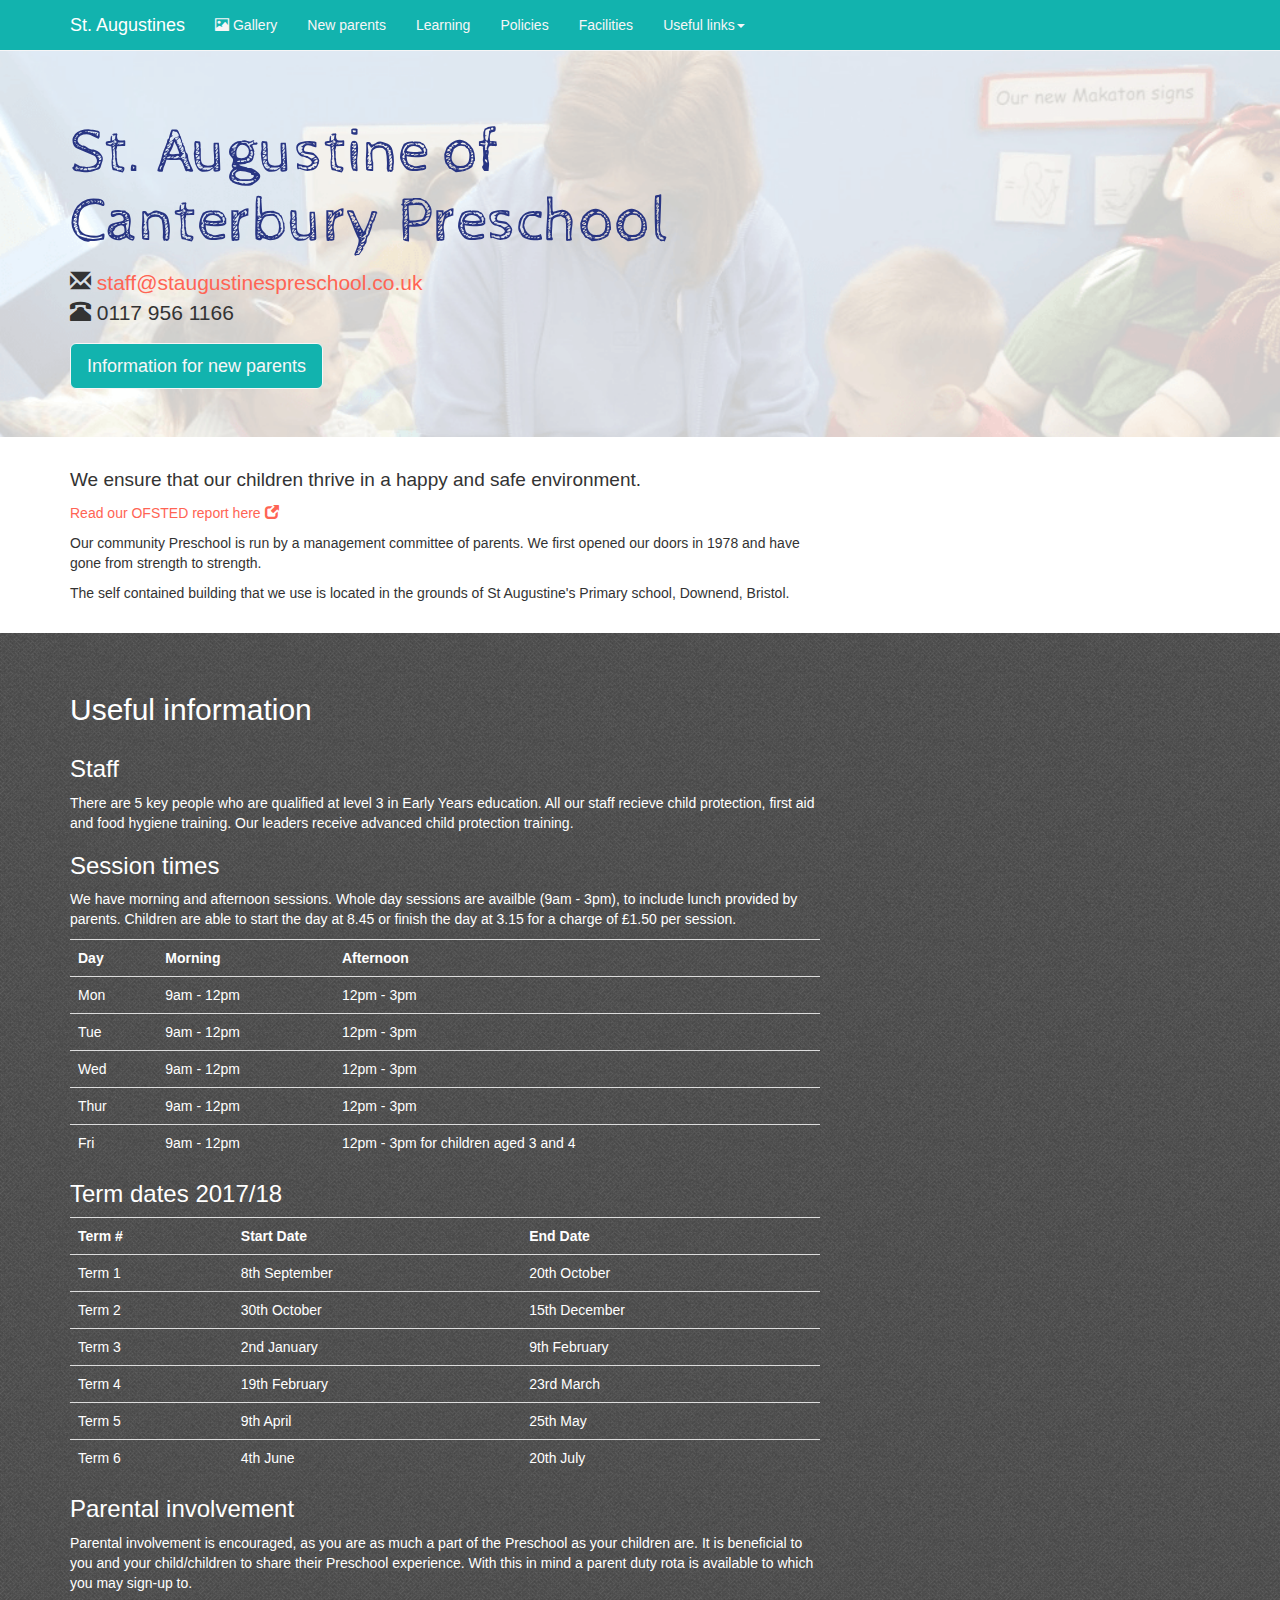
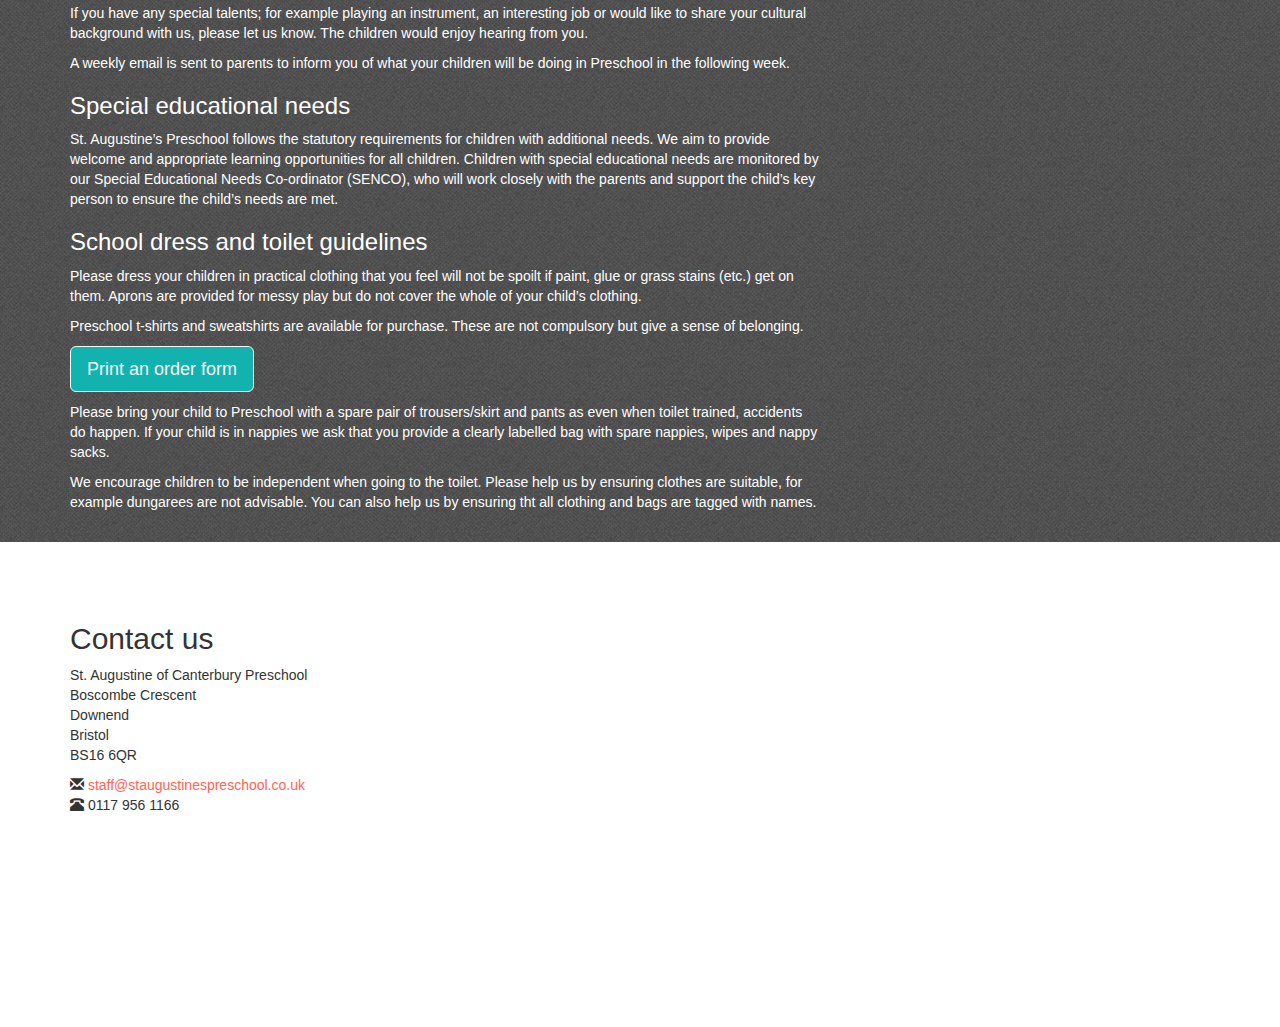
==== commit 7365fca3: "Uploaded new policies as of August 2017." ====
--- a/index.html
+++ b/index.html
@@ -4,7 +4,7 @@
   <title>Home - St. Augustines of Canterbury Preschool</title>
   <meta charset="utf-8"> 
   <!--Meta desription for SEO-->
-  <meta name="description" content="St.Augustines of Canterbury Preschool in Downend Bristol is rated 'Good' by OFSTED. Details on how to enrol, policies and latest news.">
+  <meta name="description" content="St.Augustines of Canterbury Preschool in Downend Bristol. Details on how to enrol, policies and latest news.">
   <!--Below meta tag inproves the usability of the site on mobile-->
   <meta name="viewport" content="width=device-width, initial-scale=1">
   <!--Book favicon image link-->
@@ -78,9 +78,9 @@
 <div class="container">
 	<div class="row">
 	<div class="col-sm-8 col-xs-12">
-		<p><span class="lead">Rated 'Good' by OFSTED - 2015.</span></p>
-		<p><a href="http://reports.ofsted.gov.uk/inspection-reports/find-inspection-report/provider/CARE/136075" target="_blank">Read our report here <span class="glyphicon glyphicon-new-window" aria-hidden="true"></span></a></p>
+
 		<p><span class="lead">We ensure that our children thrive in a happy and safe environment.</span></p>
+				<p><a href="http://reports.ofsted.gov.uk/inspection-reports/find-inspection-report/provider/CARE/136075" target="_blank">Read our OFSTED report here <span class="glyphicon glyphicon-new-window" aria-hidden="true"></span></a></p>
 		<p>Our community Preschool is run by a management committee of parents. We first opened our doors in 1978 and have gone from strength to strength.</p>
 		<p>The self contained building that we use is located in the grounds of St Augustine's Primary school, Downend, Bristol.</p>
 		<br>
@@ -98,7 +98,7 @@
 				<h3>Staff</h3>
 				<p>There are 5 key people who are qualified at level 3 in Early Years education. All our staff recieve child protection, first aid and food hygiene training. Our leaders receive advanced child protection training.</p>
 				<h3>Session times</h3>
-			<p>We have morning and afternoon sessions. Whole day sessions are availble (9am - 3pm), to include lunch provided by parents. Children are able to start the day at 8:45 at a charge of £1 per session.</p>
+			<p>We have morning and afternoon sessions. Whole day sessions are availble (9am - 3pm), to include lunch provided by parents. Children are able to start the day at 8.45 or finish the day at 3.15 for a charge of £1.50 per session.</p>
 			<table class="table">
 				<tr>
 					<th>Day</th>
@@ -128,10 +128,10 @@
 				<tr>
 					<td>Fri</td>
 					<td>9am - 12pm</td>
-					<td>Closed</td>
+					<td>12pm - 3pm for children aged 3 and 4</td>
 				</tr>
 			</table>
-			<h3>Term dates 2015/16</h3>
+			<h3>Term dates 2017/18</h3>
 			<table class="table">
 				<tr>
 					<th>Term #</th>
@@ -140,33 +140,33 @@
 				</tr>
 				<tr>
 					<td>Term 1</td>
-					<td>Thursday 3rd September</td>
-					<td>Wednesday 21st October</td>
+					<td>8th September</td>
+					<td>20th October</td>
 				</tr>
 				<tr>
 					<td>Term 2</td>
-					<td>Monday 2nd November</td>
-					<td>Wednesday 16th December</td>
+					<td>30th October</td>
+					<td>15th December</td>
 				</tr>
 				<tr>
 					<td>Term 3</td>
-					<td>Monday 4th January</td>
-					<td>Friday 5th February</td>
+					<td>2nd January</td>
+					<td>9th February</td>
 				</tr>
 				<tr>
 					<td>Term 4</td>
-					<td>Monday 15th February</td>
-					<td>Friday 25th March</td>
+					<td>19th February</td>
+					<td>23rd March</td>
 				</tr>
 				<tr>
 					<td>Term 5</td>
-					<td>Monday 11th April</td>
-					<td>Friday 27th May</td>
+					<td>9th April</td>
+					<td>25th May</td>
 				</tr>
 				<tr>
 					<td>Term 6</td>
-					<td>Monday 6th June</td>
-					<td>Tuesday 19th July</td>
+					<td>4th June</td>
+					<td>20th July</td>
 				</tr>
 			</table>
 				<h3>Parental involvement</h3>
